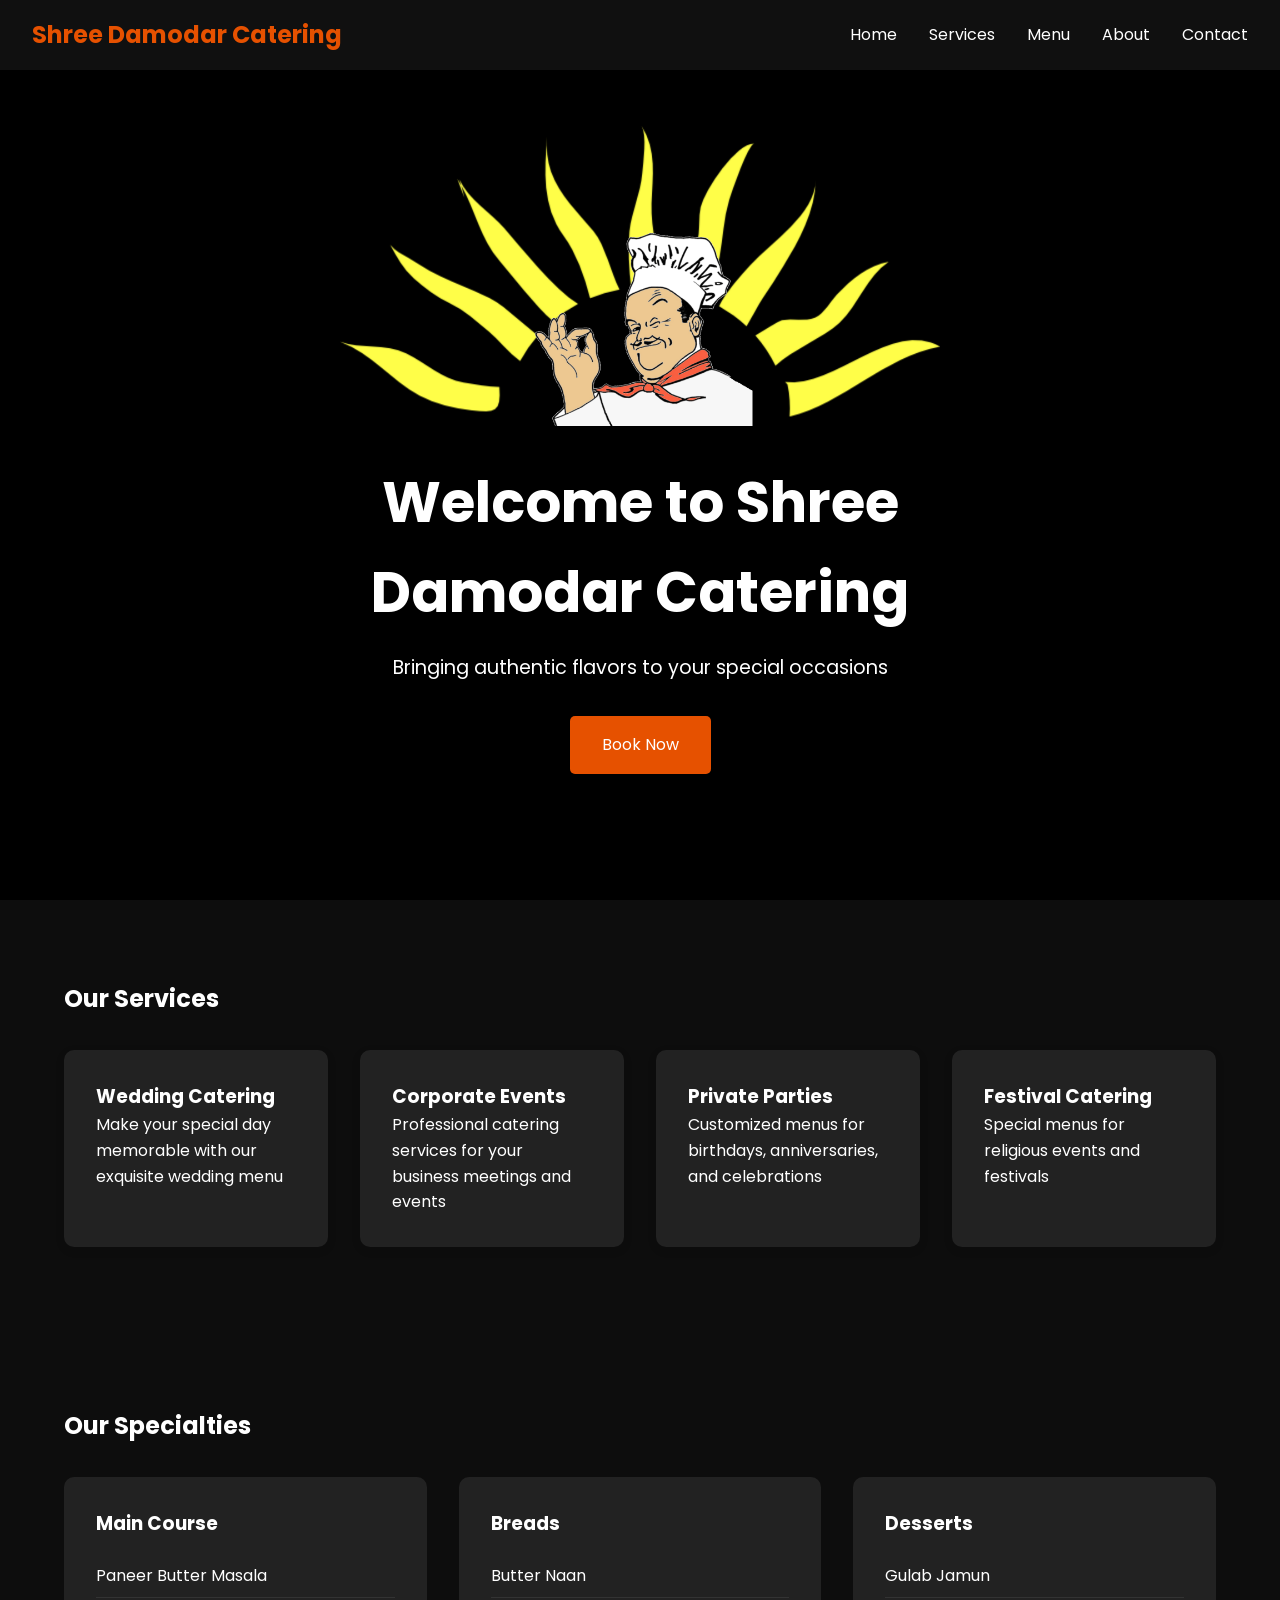
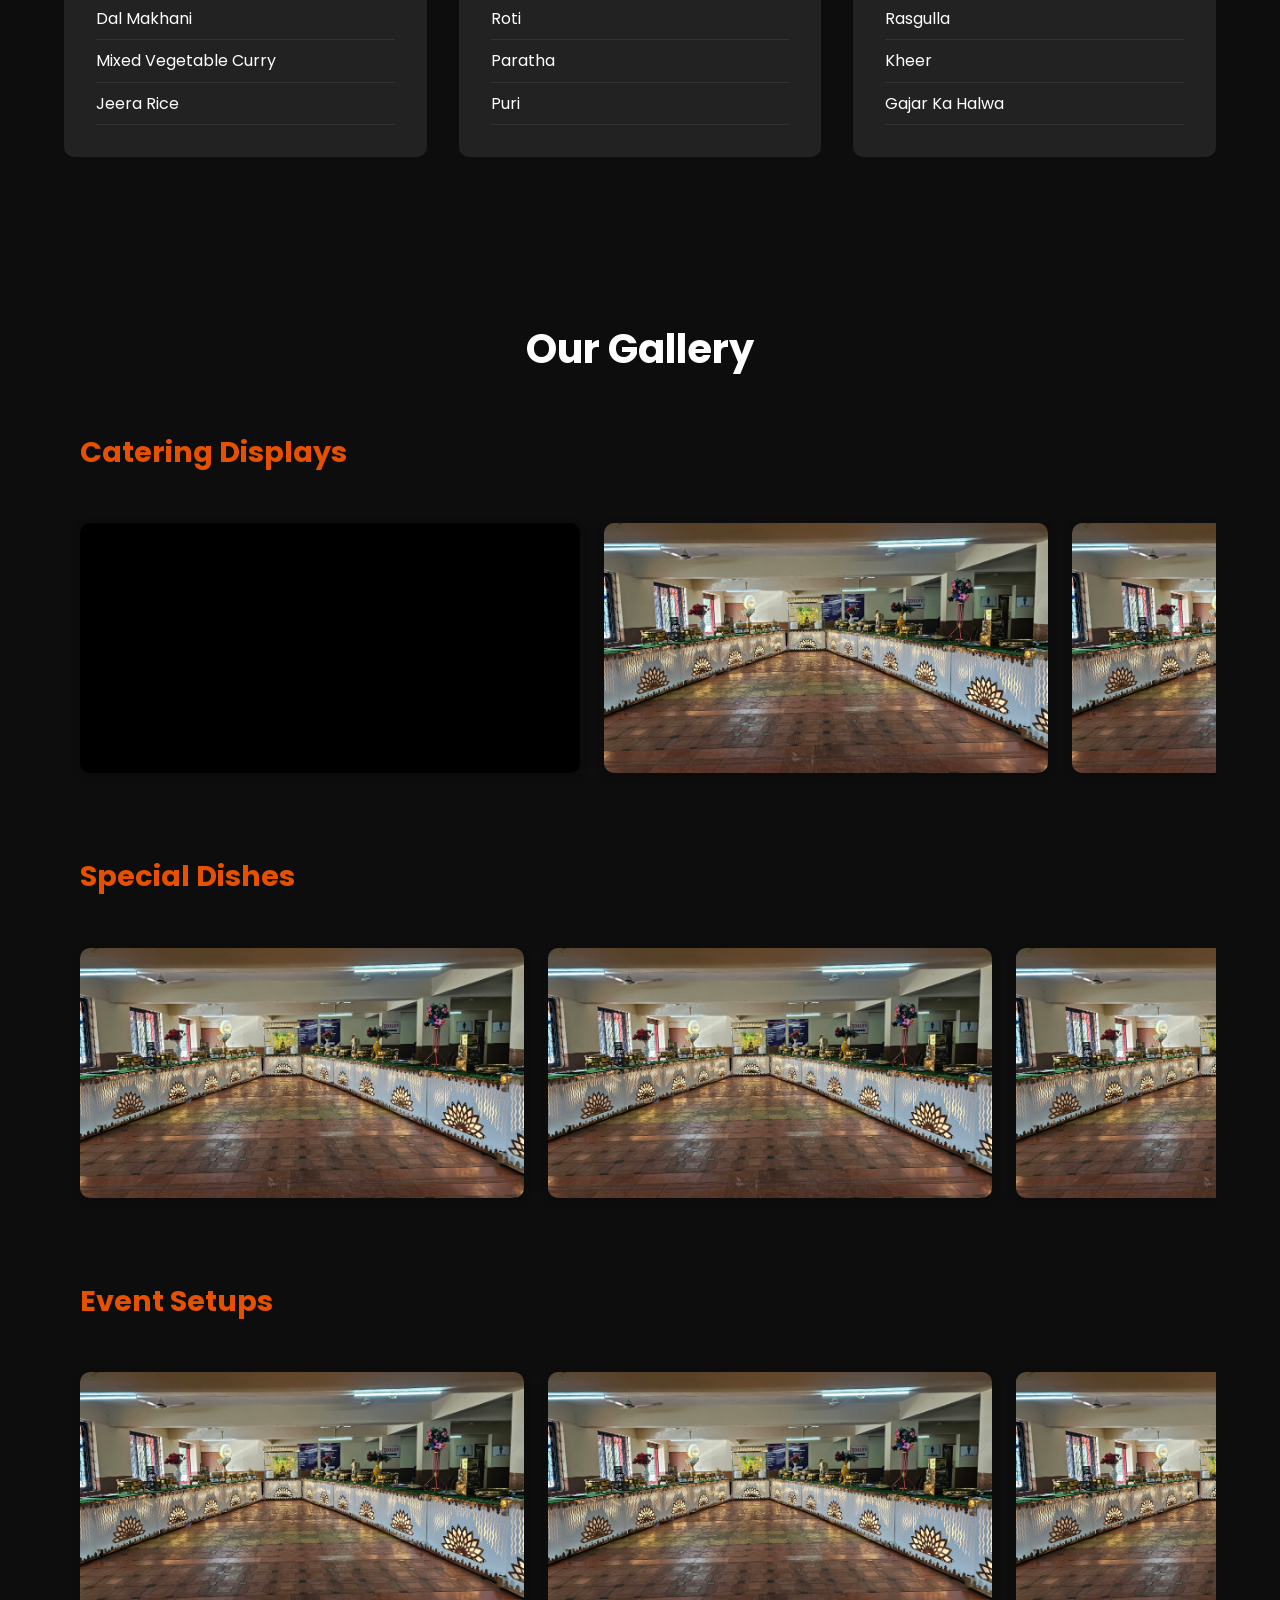
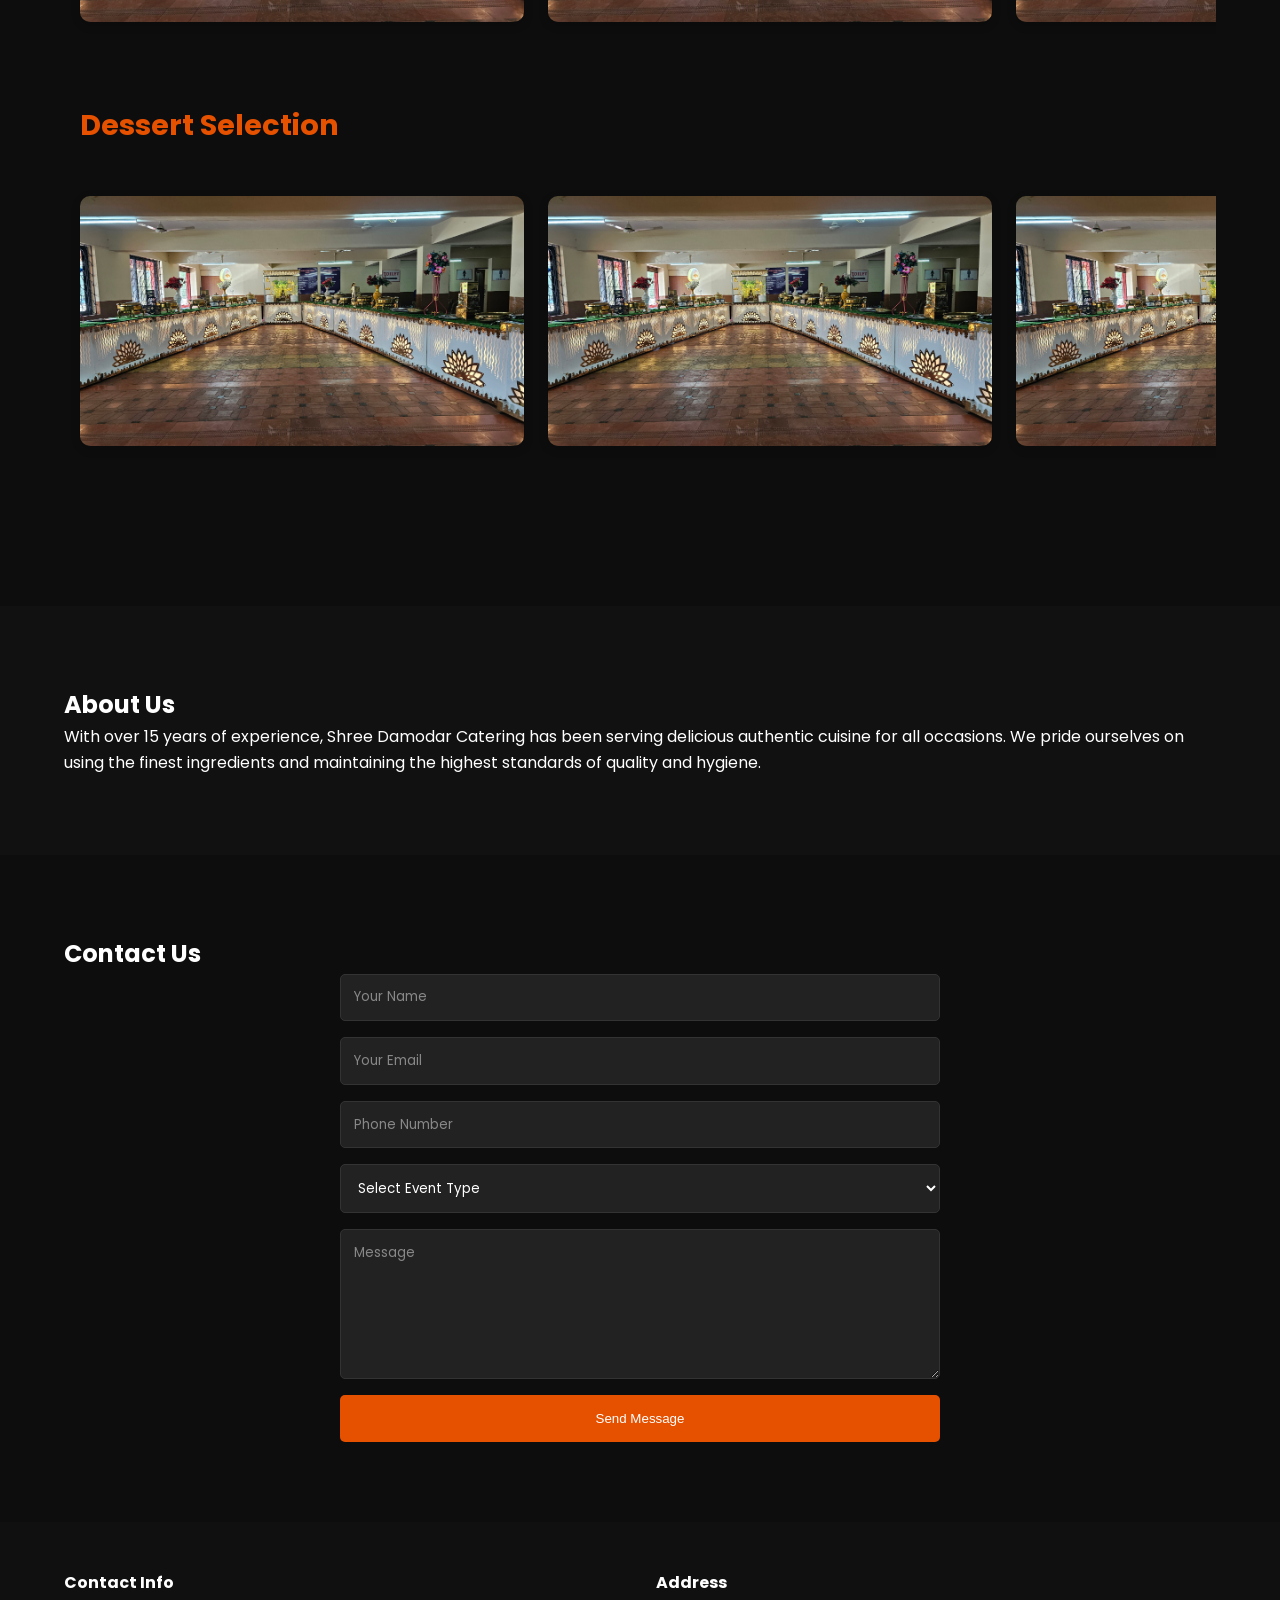
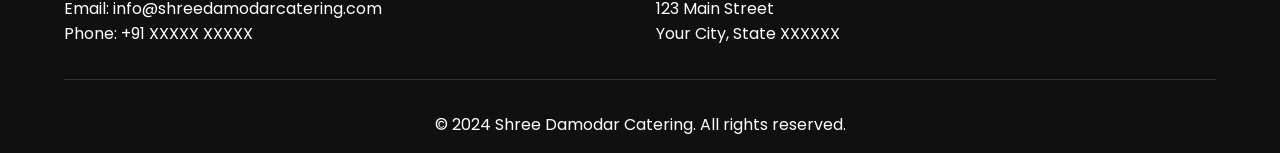
==== index.html @ f30343a6 "first commit" ====
<!DOCTYPE html>
<html lang="en">
<head>
    <meta charset="UTF-8">
    <meta name="viewport" content="width=device-width, initial-scale=1.0">
    <title>Shree Damodar Catering</title>
    <link rel="stylesheet" href="styles.css">
    <link href="https://fonts.googleapis.com/css2?family=Poppins:wght@300;400;500;600;700&display=swap" rel="stylesheet">
</head>
<body>
    <nav>
        <div class="nav-brand">Shree Damodar Catering</div>
        <button class="nav-toggle">☰</button>
        <ul class="nav-menu">
            <li><a href="#home">Home</a></li>
            <li><a href="#services">Services</a></li>
            <li><a href="#menu">Menu</a></li>
            <li><a href="#about">About</a></li>
            <li><a href="#contact">Contact</a></li>
        </ul>
    </nav>

    <main>
        <section id="home" class="hero">
            <div class="hero-content">
                <img src="images/background.png" alt="Shree Damodar Catering Logo" class="big-logo">
                <h1>Welcome to Shree Damodar Catering</h1>
                <p>Bringing authentic flavors to your special occasions</p>
                <a href="#contact" class="btn-primary">Book Now</a>
            </div>
        </section>

        <section id="services" class="services">
            <h2>Our Services</h2>
            <div class="service-grid">
                <div class="service-card">
                    <h3>Wedding Catering</h3>
                    <p>Make your special day memorable with our exquisite wedding menu</p>
                </div>
                <div class="service-card">
                    <h3>Corporate Events</h3>
                    <p>Professional catering services for your business meetings and events</p>
                </div>
                <div class="service-card">
                    <h3>Private Parties</h3>
                    <p>Customized menus for birthdays, anniversaries, and celebrations</p>
                </div>
                <div class="service-card">
                    <h3>Festival Catering</h3>
                    <p>Special menus for religious events and festivals</p>
                </div>
            </div>
        </section>

        <section id="menu" class="menu">
            <h2>Our Specialties</h2>
            <div class="menu-grid">
                <div class="menu-category">
                    <h3>Main Course</h3>
                    <ul>
                        <li>Paneer Butter Masala</li>
                        <li>Dal Makhani</li>
                        <li>Mixed Vegetable Curry</li>
                        <li>Jeera Rice</li>
                    </ul>
                </div>
                <div class="menu-category">
                    <h3>Breads</h3>
                    <ul>
                        <li>Butter Naan</li>
                        <li>Roti</li>
                        <li>Paratha</li>
                        <li>Puri</li>
                    </ul>
                </div>
                <div class="menu-category">
                    <h3>Desserts</h3>
                    <ul>
                        <li>Gulab Jamun</li>
                        <li>Rasgulla</li>
                        <li>Kheer</li>
                        <li>Gajar Ka Halwa</li>
                    </ul>
                </div>
            </div>
        </section>

        <section id="gallery" class="gallery">
            <h2>Our Gallery</h2>
            
            <!-- Catering Displays Section -->
            <div class="gallery-section">
                <h3>Catering Displays</h3>
                <div class="gallery-grid">
                    <div class="gallery-item video-item">
                        <video autoplay muted loop playsinline>
                            <source src="videos/buffet-display1.webm" type="video/webm">
                            <img src="images/gallery/buffet-thumbnail1.jpg" alt="Buffet Display">
                            Your browser does not support the video tag.
                        </video>
                    </div>
                    <div class="gallery-item">
                        <img src="images/gallery/display2.jpg" alt="Food Display" loading="lazy">
                    </div>
                    <div class="gallery-item">
                        <img src="images/gallery/display3.jpg" alt="Counter Display" loading="lazy">
                    </div>
                    <div class="gallery-item">
                        <img src="images/gallery/display4.jpg" alt="Table Setup" loading="lazy">
                    </div>
                    <div class="gallery-item">
                        <img src="images/gallery/display4.jpg" alt="Table Setup" loading="lazy">
                    </div>
                    <div class="gallery-item">
                        <img src="images/gallery/display4.jpg" alt="Table Setup" loading="lazy">
                    </div>
                </div>
            </div>

            <!-- Special Dishes Section -->
            <div class="gallery-section">
                <h3>Special Dishes</h3>
                <div class="gallery-grid">
                    <div class="gallery-item">
                        <img src="images/gallery/display4.jpg" alt="Signature Dish" loading="lazy">
                    </div>
                    <div class="gallery-item">
                        <img src="images/gallery/display4.jpg" alt="Special Menu Item" loading="lazy">
                    </div>
                    <div class="gallery-item">
                        <img src="images/gallery/display4.jpg" alt="Chef's Special" loading="lazy">
                    </div>
                    <div class="gallery-item">
                        <img src="images/gallery/display4.jpg" alt="Seasonal Special" loading="lazy">
                    </div>
                </div>
            </div>

            <!-- Event Setups Section -->
            <div class="gallery-section">
                <h3>Event Setups</h3>
                <div class="gallery-grid">
                    <div class="gallery-item">
                        <img src="images/gallery/display4.jpg" alt="Wedding Setup" loading="lazy">
                    </div>
                    <div class="gallery-item">
                        <img src="images/gallery/display4.jpg" alt="Corporate Event Setup" loading="lazy">
                    </div>
                    <div class="gallery-item">
                        <img src="images/gallery/display4.jpg" alt="Birthday Party Setup" loading="lazy">
                    </div>
                    <div class="gallery-item">
                        <img src="images/gallery/display4.jpg" alt="Festival Event Setup" loading="lazy">
                    </div>
                </div>
            </div>

            <!-- Dessert Selection Section -->
            <div class="gallery-section">
                <h3>Dessert Selection</h3>
                <div class="gallery-grid">
                    <div class="gallery-item">
                        <img src="images/gallery/display4.jpg" alt="Sweet Delicacies" loading="lazy">
                    </div>
                    <div class="gallery-item">
                        <img src="images/gallery/display4.jpg" alt="Traditional Sweets" loading="lazy">
                    </div>
                    <div class="gallery-item">
                        <img src="images/gallery/display4.jpg" alt="Special Desserts" loading="lazy">
                    </div>
                    <div class="gallery-item">
                        <img src="images/gallery/display4.jpg" alt="Festival Sweets" loading="lazy">
                    </div>
                    <div class="gallery-item">
                        <img src="images/gallery/display4.jpg" alt="Festival Sweets" loading="lazy">
                    </div>
                    <div class="gallery-item">
                        <img src="images/gallery/display4.jpg" alt="Festival Sweets" loading="lazy">
                    </div>
                    <div class="gallery-item">
                        <img src="images/gallery/display4.jpg" alt="Festival Sweets" loading="lazy">
                    </div>
                    <div class="gallery-item">
                        <img src="images/gallery/display4.jpg" alt="Festival Sweets" loading="lazy">
                    </div>
                </div>
            </div>
        </section>

        <section id="about" class="about">
            <h2>About Us</h2>
            <p>With over 15 years of experience, Shree Damodar Catering has been serving delicious authentic cuisine for all occasions. We pride ourselves on using the finest ingredients and maintaining the highest standards of quality and hygiene.</p>
        </section>

        <section id="contact" class="contact">
            <h2>Contact Us</h2>
            <div class="contact-container">
                <form class="contact-form">
                    <input type="text" placeholder="Your Name" required>
                    <input type="email" placeholder="Your Email" required>
                    <input type="tel" placeholder="Phone Number" required>
                    <select required>
                        <option value="">Select Event Type</option>
                        <option value="wedding">Wedding</option>
                        <option value="corporate">Corporate Event</option>
                        <option value="birthday">Birthday Party</option>
                        <option value="other">Other</option>
                    </select>
                    <textarea placeholder="Message" required></textarea>
                    <button type="submit" class="submit-button">Send Message</button>
                </form>
            </div>
        </section>
    </main>

    <footer>
        <div class="footer-content">
            <div class="footer-section">
                <h4>Contact Info</h4>
                <p>Email: info@shreedamodarcatering.com</p>
                <p>Phone: +91 XXXXX XXXXX</p>
            </div>
            <div class="footer-section">
                <h4>Address</h4>
                <p>123 Main Street</p>
                <p>Your City, State XXXXXX</p>
            </div>
        </div>
        <div class="footer-bottom">
            <p>&copy; 2024 Shree Damodar Catering. All rights reserved.</p>
        </div>
    </footer>

    <script src="script.js"></script>
</body>
</html>
---- styles.css ----
/* Reset and Base Styles */
* {
    margin: 0;
    padding: 0;
    box-sizing: border-box;
}

:root {
    --primary-color: #e65100;
    --dark-bg: #111111;
    --text-light: #ffffff;
    --text-dark: #333333;
}

body {
    font-family: 'Poppins', sans-serif;
    line-height: 1.6;
    color: var(--text-light);
    background-color: #000;
    position: relative;
}

/* Add background image overlay */
body::before {
    content: '';
    position: fixed;
    top: 0;
    left: 0;
    width: 100%;
    height: 100%;
    background-image: url('images/catering-bg.jpg'); /* Replace with your image path */
    background-size: cover;
    background-position: center;
    background-repeat: no-repeat;
    opacity: 0.3; /* Adjust this value to make background lighter or darker */
    z-index: -1;
}

/* Update section backgrounds to be semi-transparent */
.services, 
.menu, 
.about, 
.contact {
    background-color: rgba(17, 17, 17, 0.8);
    backdrop-filter: blur(5px);
}

.service-card,
.menu-category {
    background: rgba(34, 34, 34, 0.9);
}

/* Navigation */
nav {
    position: fixed;
    top: 0;
    left: 0;
    width: 100%;
    background-color: rgba(17, 17, 17, 0.95);
    backdrop-filter: blur(10px);
    z-index: 9999;
    padding: 1rem 2rem;
    display: flex;
    justify-content: space-between;
    align-items: center;
}

.nav-brand {
    font-size: 1.5rem;
    font-weight: 700;
    color: var(--primary-color);
}

.nav-menu {
    display: flex;
    list-style: none;
    gap: 2rem;
}

.nav-toggle {
    display: none; /* Hide by default */
    background: none;
    border: none;
    color: var(--text-light);
    font-size: 1.5rem;
    cursor: pointer;
}

/* Hero Section */
.hero {
    height: 100vh;
    display: flex;
    align-items: center;
    justify-content: center;
    text-align: center;
    padding: 0 1rem;
    background: rgba(0, 0, 0, 0.5);
}

.hero-content {
    max-width: 800px;
    margin: 0 auto;
    display: flex;
    flex-direction: column;
    align-items: center;
}

.hero h1 {
    font-size: 3.5rem;
    margin-bottom: 1rem;
}

.hero p {
    font-size: 1.2rem;
    margin-bottom: 2rem;
}

.btn-primary {
    display: inline-block;
    padding: 1rem 2rem;
    background-color: var(--primary-color);
    color: var(--text-light);
    text-decoration: none;
    border-radius: 5px;
    transition: background-color 0.3s ease;
}

.btn-primary:hover {
    background-color: #ff6f00;
}

/* Mobile Styles */
@media (max-width: 768px) {
    nav {
        padding: 1rem;
        position: fixed;
        top: 0;
        left: 0;
        width: 100%;
    }

    .nav-brand {
        font-size: 1.4rem;
    }

    .nav-toggle {
        display: block; /* Only show on mobile */
        position: absolute;
        right: 1rem;
        top: 50%;
        transform: translateY(-50%);
    }

    .nav-menu {
        display: none; /* Hide menu by default on mobile */
        position: fixed;
        top: 60px;
        left: 0;
        width: 100%;
        background-color: rgba(17, 17, 17, 0.95);
        z-index: 9998;
    }

    .nav-menu.active {
        display: flex; /* Show menu when active class is added */
    }

    .nav-menu li {
        width: 100%;
    }

    .nav-menu li a {
        display: block;
        padding: 1rem;
        text-align: center;
        color: var(--text-light);
        text-decoration: none;
    }

    .hero h1 {
        font-size: 2rem;
    }

    .hero p {
        font-size: 1rem;
    }

    .big-logo {
        width: 75%;
        max-width: 500px; /* Smaller max-width for mobile */
        margin-bottom: 1.5rem;
    }
}

/* Smaller mobile devices */
@media (max-width: 480px) {
    .nav-brand {
        font-size: 1.2rem;
    }
}

/* Services Section */
.services {
    padding: 5rem 5%;
}

.service-grid {
    display: grid;
    grid-template-columns: repeat(auto-fit, minmax(250px, 1fr));
    gap: 2rem;
    margin-top: 2rem;
}

.service-card {
    background: #222;
    padding: 2rem;
    border-radius: 10px;
    box-shadow: 0 3px 10px rgba(0,0,0,0.1);
    transition: transform 0.3s ease;
    color: #fff;
}

.service-card:hover {
    transform: translateY(-5px);
}

/* Menu Section */
.menu {
    padding: 5rem 5%;
}

.menu-grid {
    display: grid;
    grid-template-columns: repeat(auto-fit, minmax(300px, 1fr));
    gap: 2rem;
    margin-top: 2rem;
}

.menu-category {
    background: #222;
    padding: 2rem;
    border-radius: 10px;
    color: #fff;
}

.menu-category ul {
    list-style: none;
    margin-top: 1rem;
}

.menu-category li {
    padding: 0.5rem 0;
    border-bottom: 1px solid #333;
}

/* Contact Section */
.contact {
    padding: 5rem 5%;
}

.contact-form {
    max-width: 600px;
    margin: 0 auto;
    display: flex;
    flex-direction: column;
    gap: 1rem;
}

.contact-form input,
.contact-form select,
.contact-form textarea {
    padding: 0.8rem;
    border: 1px solid #333;
    border-radius: 5px;
    font-family: inherit;
    background-color: #222;
    color: #fff;
}

.contact-form textarea {
    height: 150px;
}

.contact-form input::placeholder,
.contact-form textarea::placeholder {
    color: #888;
}

.submit-button {
    background-color: #e65100;
    color: white;
    padding: 1rem;
    border: none;
    border-radius: 5px;
    cursor: pointer;
    transition: background-color 0.3s ease;
}

.submit-button:hover {
    background-color: #ff6f00;
}

/* Footer */
footer {
    background-color: rgba(17, 17, 17, 0.95);
    color: white;
    padding: 3rem 5% 1rem;
}

.footer-content {
    display: grid;
    grid-template-columns: repeat(auto-fit, minmax(250px, 1fr));
    gap: 2rem;
    margin-bottom: 2rem;
}

.footer-bottom {
    text-align: center;
    padding-top: 2rem;
    border-top: 1px solid #333;
}

/* About Section Update */
.about {
    background-color: #111;
    padding: 5rem 5%;
}

/* Update menu toggle positioning */
.menu-toggle {
    display: none; /* Hide on desktop by default */
    position: absolute;
    left: 1rem;
    top: 1rem;
    cursor: pointer;
    font-size: 1.5rem;
}

/* Show menu toggle only on mobile */
@media (max-width: 768px) {
    .menu-toggle {
        display: block; /* Show only on mobile */
        top: 1.5rem;
        left: 1rem;
    }

    nav {
        flex-direction: column;
        padding: 1rem;
    }

    .logo-container {
        align-self: flex-start;
        margin-left: 1rem;
    }

    .nav-links {
        display: none;
        width: 100%;
        flex-direction: column;
        text-align: center;
        margin-top: 1rem;
    }

    .nav-links.active {
        display: flex;
    }

    .nav-links li {
        margin: 0.5rem 0;
    }

    /* Hero Section Mobile Adjustments */
    .hero {
        height: 80vh;
        padding-top: 60px;
    }

    .hero h1 {
        font-size: 2rem;
        padding: 0 1rem;
    }

    .hero p {
        font-size: 1rem;
        padding: 0 1rem;
    }

    /* Services Section Mobile Adjustments */
    .service-grid {
        grid-template-columns: 1fr;
        padding: 0 1rem;
    }

    /* Menu Section Mobile Adjustments */
    .menu-grid {
        grid-template-columns: 1fr;
        padding: 0 1rem;
    }

    .menu-category {
        margin-bottom: 1rem;
    }

    /* Contact Form Mobile Adjustments */
    .contact-form {
        padding: 0 1rem;
    }

    .contact-form input,
    .contact-form select,
    .contact-form textarea {
        width: 100%;
    }

    /* Footer Mobile Adjustments */
    .footer-content {
        grid-template-columns: 1fr;
        text-align: center;
    }

    .footer-section {
        margin-bottom: 1.5rem;
    }

    .logo-text {
        font-size: 1.4rem;
    }
}

.nav-menu li a {
    color: var(--text-light);
    text-decoration: none;
    transition: color 0.3s ease;
}

.nav-menu li a:hover {
    color: var(--primary-color);
}

/* Update the logo styles */
.big-logo {
    width: 75%;
    max-width: 800px; /* Increased from 500px to 800px for larger screens */
    height: auto;
    margin-bottom: 2rem;
}

/* Update Gallery Styles */
.gallery {
    padding: 5rem 5%;
    background-color: rgba(17, 17, 17, 0.8);
    backdrop-filter: blur(5px);
}

.gallery h2 {
    text-align: center;
    margin-bottom: 3rem;
    font-size: 2.5rem;
}

.gallery-section {
    margin-bottom: 4rem;
}

.gallery-section h3 {
    color: var(--primary-color);
    font-size: 1.8rem;
    margin-bottom: 2rem;
    padding-left: 1rem;
}

.gallery-grid {
    display: flex;
    overflow-x: auto;
    gap: 1.5rem;
    padding: 1rem;
    -webkit-overflow-scrolling: touch;
    scrollbar-width: thin;
    scroll-behavior: smooth;
}

.gallery-grid::-webkit-scrollbar {
    height: 8px;
}

.gallery-grid::-webkit-scrollbar-track {
    background: rgba(255, 255, 255, 0.1);
    border-radius: 4px;
}

.gallery-grid::-webkit-scrollbar-thumb {
    background: var(--primary-color);
    border-radius: 4px;
}

.gallery-item {
    position: relative;
    overflow: hidden;
    border-radius: 10px;
    box-shadow: 0 3px 10px rgba(0,0,0,0.2);
    transition: transform 0.3s ease;
    height: 250px;
    flex: 0 0 auto;
    width: auto;
}

.gallery-item img,
.gallery-item video {
    height: 100%;
    width: auto;
    object-fit: contain;
    display: block;
}

.gallery-item:hover {
    transform: scale(1.02);
}

.video-item {
    flex: 0 0 auto;
    background-color: #000;
    height: 250px;
    display: flex;
    align-items: center;
    justify-content: center;
}

.video-item video {
    height: 100%;
    width: auto;
    object-fit: contain;
    border-radius: 10px;
}

/* Mobile adjustments */
@media (max-width: 768px) {
    .gallery {
        padding: 3rem 1rem;
    }

    .gallery h2 {
        font-size: 2rem;
        margin-bottom: 2rem;
    }

    .gallery-section {
        margin-bottom: 2.5rem;
    }

    .gallery-section h3 {
        font-size: 1.5rem;
        margin-bottom: 1.5rem;
    }

    .gallery-grid {
        gap: 1rem;
        padding: 0.5rem;
    }

    .gallery-item,
    .video-item {
        height: 200px;
    }
}
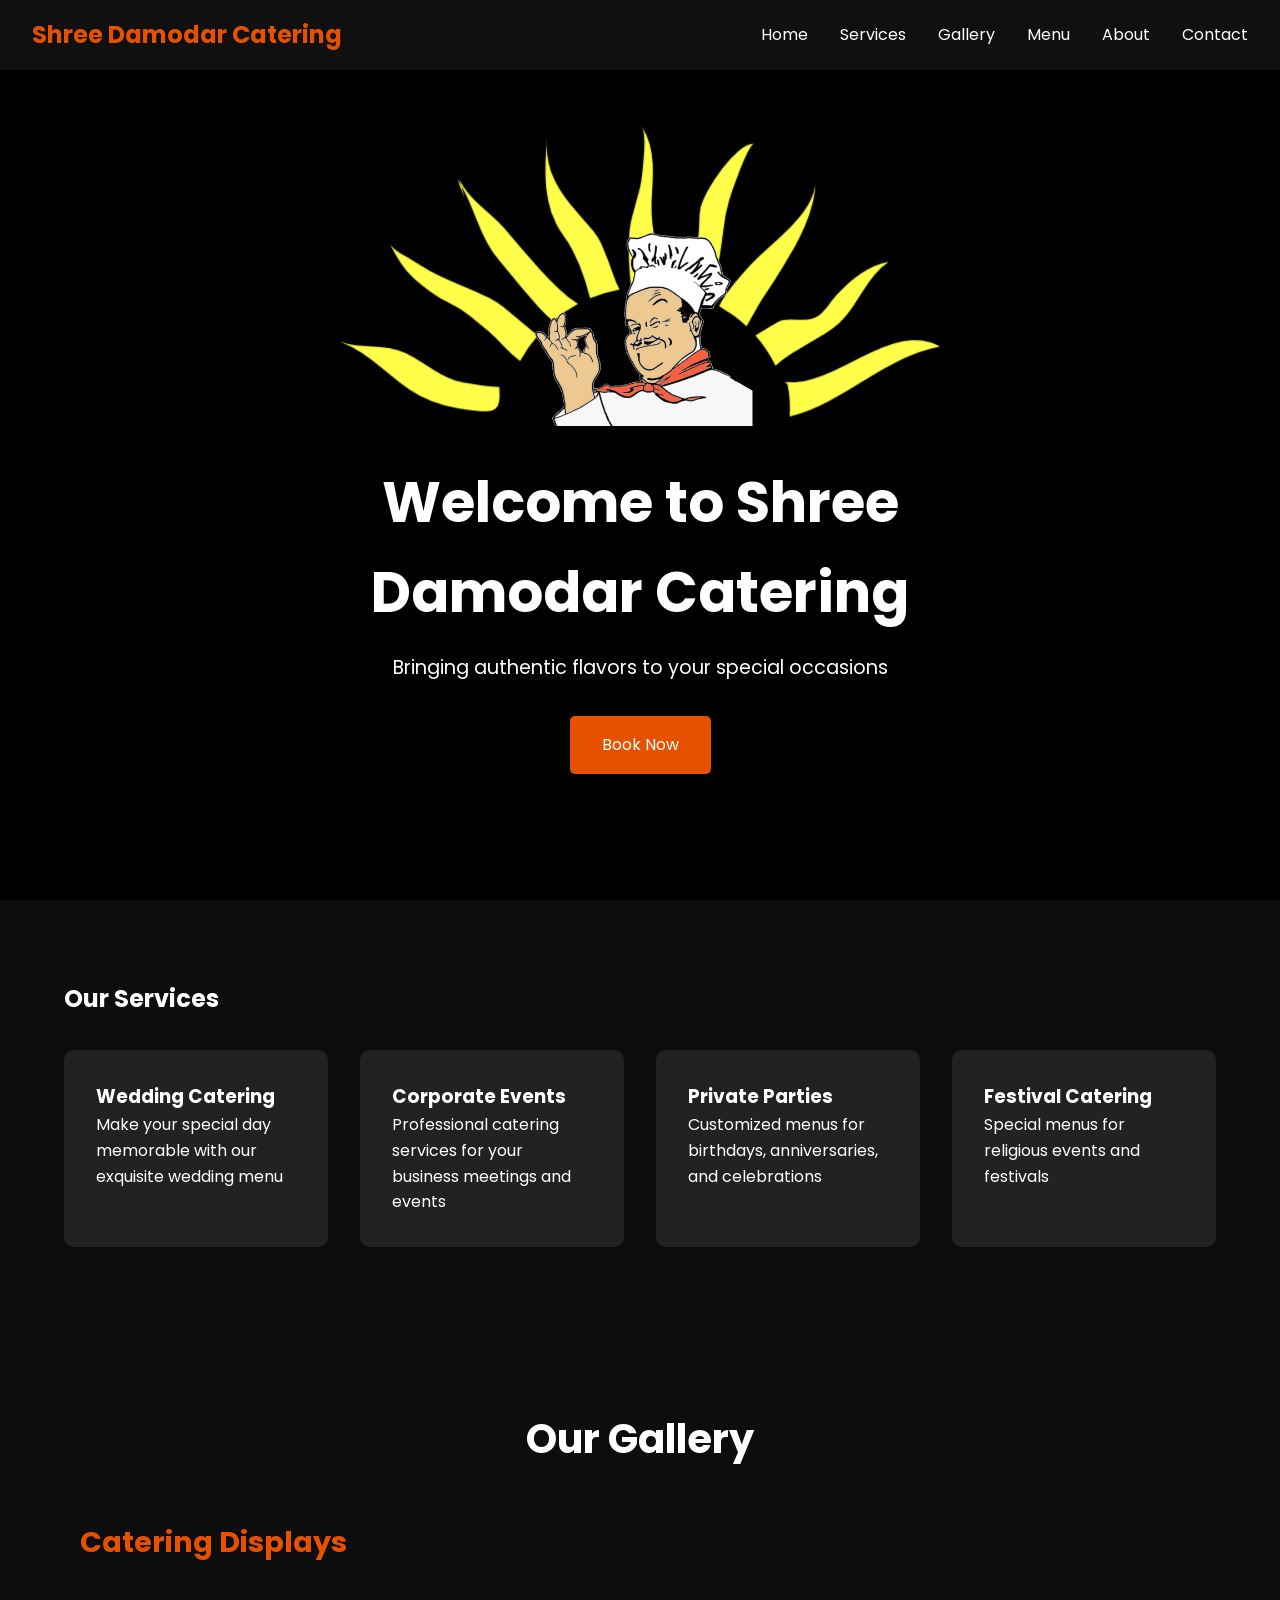
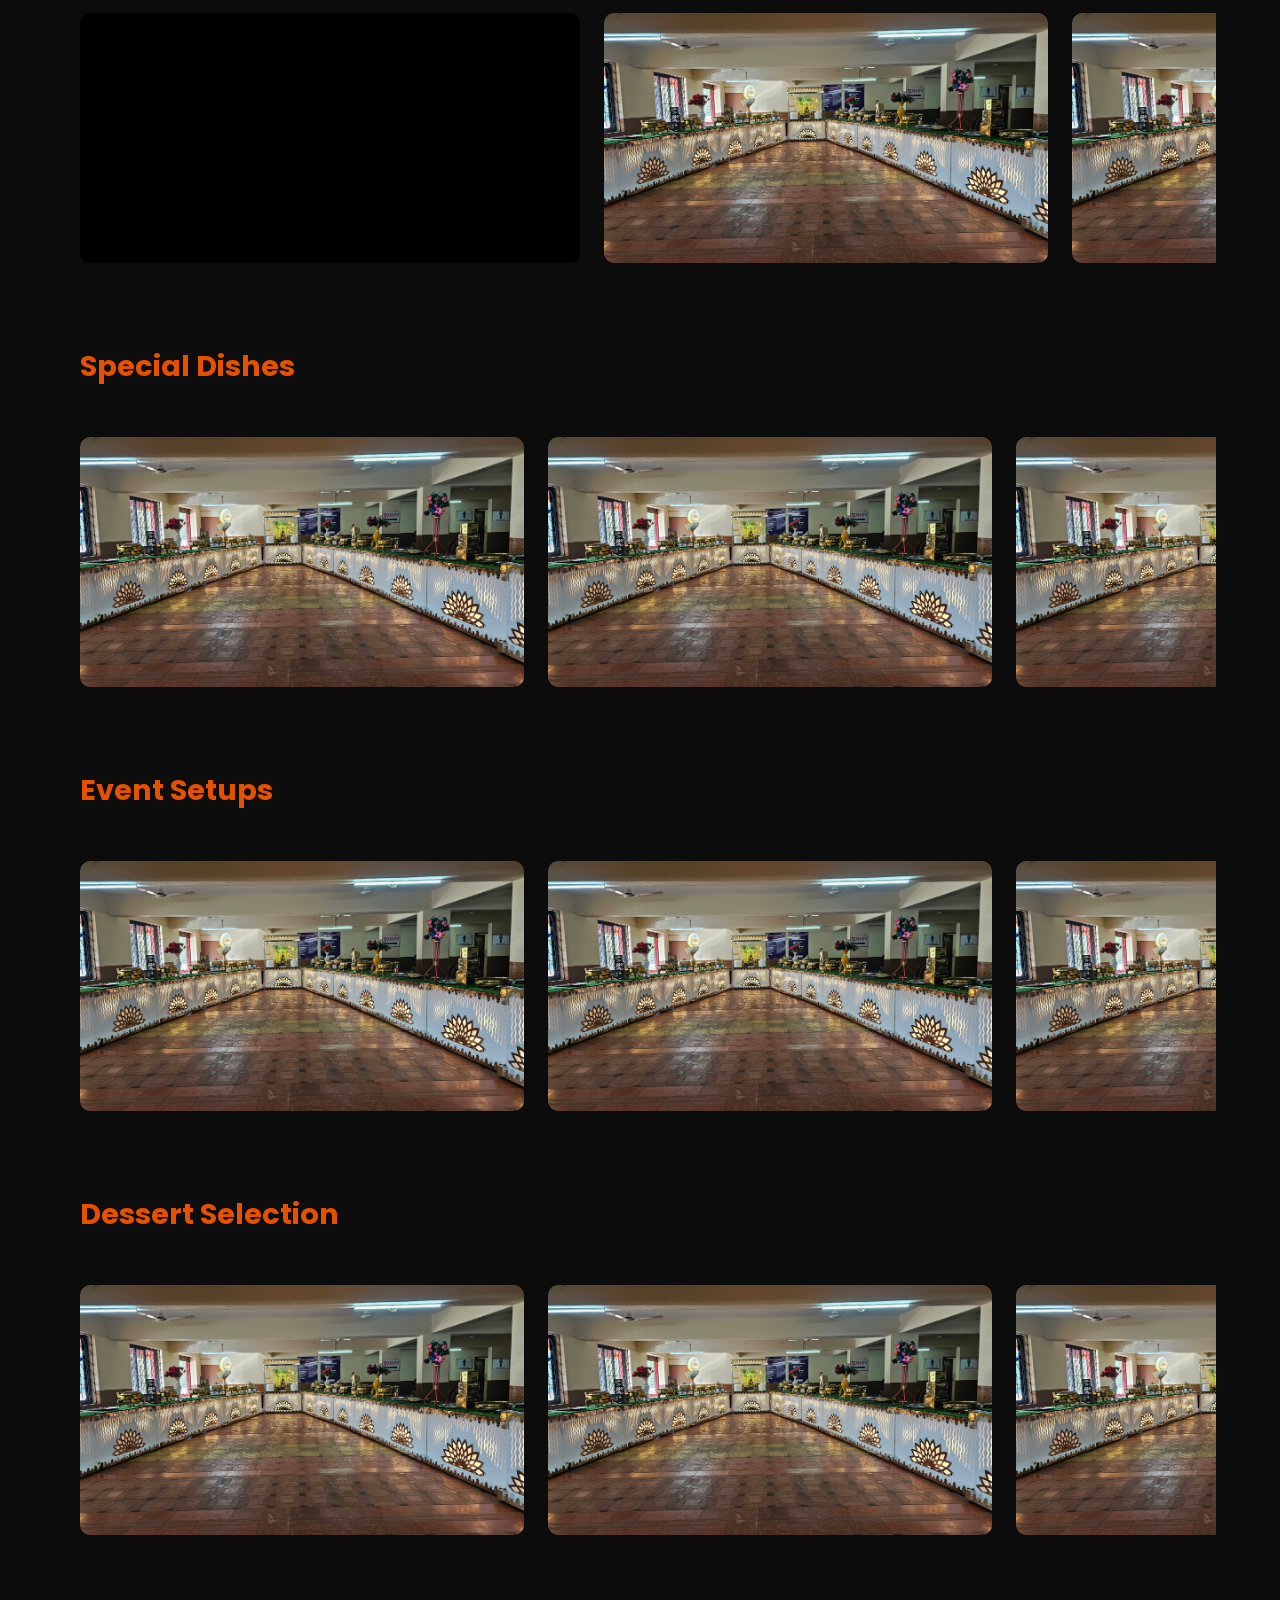
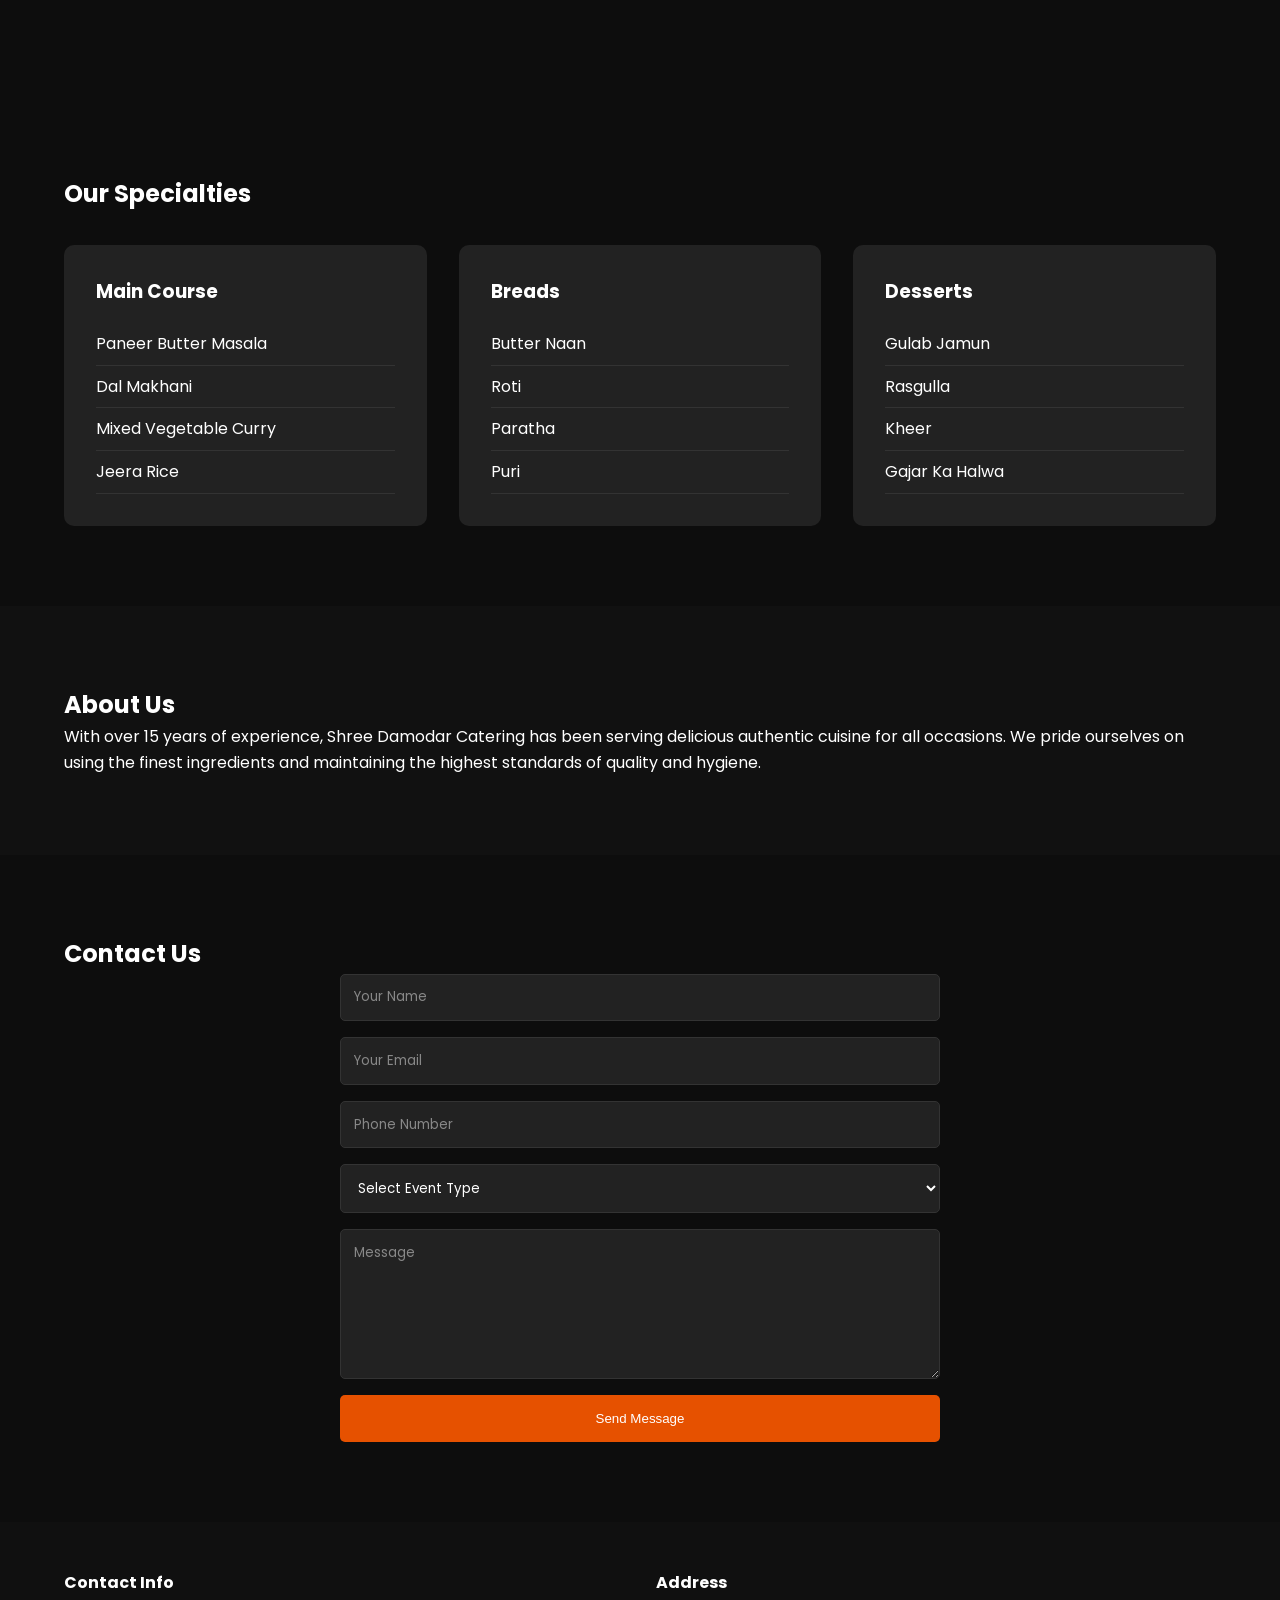
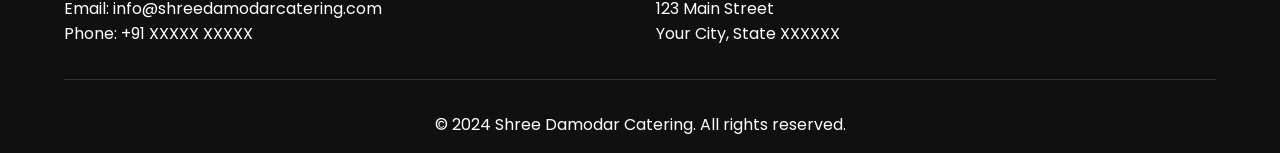
==== commit f6bdce13: "Add gallery link and restructure menu section in index.html" ====
--- a/index.html
+++ b/index.html
@@ -14,6 +14,7 @@
         <ul class="nav-menu">
             <li><a href="#home">Home</a></li>
             <li><a href="#services">Services</a></li>
+            <li><a href="#gallery">Gallery</a></li>
             <li><a href="#menu">Menu</a></li>
             <li><a href="#about">About</a></li>
             <li><a href="#contact">Contact</a></li>
@@ -48,6 +49,108 @@
                 <div class="service-card">
                     <h3>Festival Catering</h3>
                     <p>Special menus for religious events and festivals</p>
+                </div>
+            </div>
+        </section>
+
+        <section id="gallery" class="gallery">
+            <h2>Our Gallery</h2>
+            
+            <!-- Catering Displays Section -->
+            <div class="gallery-section">
+                <h3>Catering Displays</h3>
+                <div class="gallery-grid">
+                    <div class="gallery-item video-item">
+                        <video autoplay muted loop playsinline>
+                            <source src="videos/buffet-display1.webm" type="video/webm">
+                            <img src="images/gallery/buffet-thumbnail1.jpg" alt="Buffet Display">
+                            Your browser does not support the video tag.
+                        </video>
+                    </div>
+                    <div class="gallery-item">
+                        <img src="images/gallery/display2.jpg" alt="Food Display" loading="lazy">
+                    </div>
+                    <div class="gallery-item">
+                        <img src="images/gallery/display3.jpg" alt="Counter Display" loading="lazy">
+                    </div>
+                    <div class="gallery-item">
+                        <img src="images/gallery/display4.jpg" alt="Table Setup" loading="lazy">
+                    </div>
+                    <div class="gallery-item">
+                        <img src="images/gallery/display4.jpg" alt="Table Setup" loading="lazy">
+                    </div>
+                    <div class="gallery-item">
+                        <img src="images/gallery/display4.jpg" alt="Table Setup" loading="lazy">
+                    </div>
+                </div>
+            </div>
+
+            <!-- Special Dishes Section -->
+            <div class="gallery-section">
+                <h3>Special Dishes</h3>
+                <div class="gallery-grid">
+                    <div class="gallery-item">
+                        <img src="images/gallery/display4.jpg" alt="Signature Dish" loading="lazy">
+                    </div>
+                    <div class="gallery-item">
+                        <img src="images/gallery/display4.jpg" alt="Special Menu Item" loading="lazy">
+                    </div>
+                    <div class="gallery-item">
+                        <img src="images/gallery/display4.jpg" alt="Chef's Special" loading="lazy">
+                    </div>
+                    <div class="gallery-item">
+                        <img src="images/gallery/display4.jpg" alt="Seasonal Special" loading="lazy">
+                    </div>
+                </div>
+            </div>
+
+            <!-- Event Setups Section -->
+            <div class="gallery-section">
+                <h3>Event Setups</h3>
+                <div class="gallery-grid">
+                    <div class="gallery-item">
+                        <img src="images/gallery/display4.jpg" alt="Wedding Setup" loading="lazy">
+                    </div>
+                    <div class="gallery-item">
+                        <img src="images/gallery/display4.jpg" alt="Corporate Event Setup" loading="lazy">
+                    </div>
+                    <div class="gallery-item">
+                        <img src="images/gallery/display4.jpg" alt="Birthday Party Setup" loading="lazy">
+                    </div>
+                    <div class="gallery-item">
+                        <img src="images/gallery/display4.jpg" alt="Festival Event Setup" loading="lazy">
+                    </div>
+                </div>
+            </div>
+
+            <!-- Dessert Selection Section -->
+            <div class="gallery-section">
+                <h3>Dessert Selection</h3>
+                <div class="gallery-grid">
+                    <div class="gallery-item">
+                        <img src="images/gallery/display4.jpg" alt="Sweet Delicacies" loading="lazy">
+                    </div>
+                    <div class="gallery-item">
+                        <img src="images/gallery/display4.jpg" alt="Traditional Sweets" loading="lazy">
+                    </div>
+                    <div class="gallery-item">
+                        <img src="images/gallery/display4.jpg" alt="Special Desserts" loading="lazy">
+                    </div>
+                    <div class="gallery-item">
+                        <img src="images/gallery/display4.jpg" alt="Festival Sweets" loading="lazy">
+                    </div>
+                    <div class="gallery-item">
+                        <img src="images/gallery/display4.jpg" alt="Festival Sweets" loading="lazy">
+                    </div>
+                    <div class="gallery-item">
+                        <img src="images/gallery/display4.jpg" alt="Festival Sweets" loading="lazy">
+                    </div>
+                    <div class="gallery-item">
+                        <img src="images/gallery/display4.jpg" alt="Festival Sweets" loading="lazy">
+                    </div>
+                    <div class="gallery-item">
+                        <img src="images/gallery/display4.jpg" alt="Festival Sweets" loading="lazy">
+                    </div>
                 </div>
             </div>
         </section>
@@ -81,108 +184,6 @@
                         <li>Kheer</li>
                         <li>Gajar Ka Halwa</li>
                     </ul>
-                </div>
-            </div>
-        </section>
-
-        <section id="gallery" class="gallery">
-            <h2>Our Gallery</h2>
-            
-            <!-- Catering Displays Section -->
-            <div class="gallery-section">
-                <h3>Catering Displays</h3>
-                <div class="gallery-grid">
-                    <div class="gallery-item video-item">
-                        <video autoplay muted loop playsinline>
-                            <source src="videos/buffet-display1.webm" type="video/webm">
-                            <img src="images/gallery/buffet-thumbnail1.jpg" alt="Buffet Display">
-                            Your browser does not support the video tag.
-                        </video>
-                    </div>
-                    <div class="gallery-item">
-                        <img src="images/gallery/display2.jpg" alt="Food Display" loading="lazy">
-                    </div>
-                    <div class="gallery-item">
-                        <img src="images/gallery/display3.jpg" alt="Counter Display" loading="lazy">
-                    </div>
-                    <div class="gallery-item">
-                        <img src="images/gallery/display4.jpg" alt="Table Setup" loading="lazy">
-                    </div>
-                    <div class="gallery-item">
-                        <img src="images/gallery/display4.jpg" alt="Table Setup" loading="lazy">
-                    </div>
-                    <div class="gallery-item">
-                        <img src="images/gallery/display4.jpg" alt="Table Setup" loading="lazy">
-                    </div>
-                </div>
-            </div>
-
-            <!-- Special Dishes Section -->
-            <div class="gallery-section">
-                <h3>Special Dishes</h3>
-                <div class="gallery-grid">
-                    <div class="gallery-item">
-                        <img src="images/gallery/display4.jpg" alt="Signature Dish" loading="lazy">
-                    </div>
-                    <div class="gallery-item">
-                        <img src="images/gallery/display4.jpg" alt="Special Menu Item" loading="lazy">
-                    </div>
-                    <div class="gallery-item">
-                        <img src="images/gallery/display4.jpg" alt="Chef's Special" loading="lazy">
-                    </div>
-                    <div class="gallery-item">
-                        <img src="images/gallery/display4.jpg" alt="Seasonal Special" loading="lazy">
-                    </div>
-                </div>
-            </div>
-
-            <!-- Event Setups Section -->
-            <div class="gallery-section">
-                <h3>Event Setups</h3>
-                <div class="gallery-grid">
-                    <div class="gallery-item">
-                        <img src="images/gallery/display4.jpg" alt="Wedding Setup" loading="lazy">
-                    </div>
-                    <div class="gallery-item">
-                        <img src="images/gallery/display4.jpg" alt="Corporate Event Setup" loading="lazy">
-                    </div>
-                    <div class="gallery-item">
-                        <img src="images/gallery/display4.jpg" alt="Birthday Party Setup" loading="lazy">
-                    </div>
-                    <div class="gallery-item">
-                        <img src="images/gallery/display4.jpg" alt="Festival Event Setup" loading="lazy">
-                    </div>
-                </div>
-            </div>
-
-            <!-- Dessert Selection Section -->
-            <div class="gallery-section">
-                <h3>Dessert Selection</h3>
-                <div class="gallery-grid">
-                    <div class="gallery-item">
-                        <img src="images/gallery/display4.jpg" alt="Sweet Delicacies" loading="lazy">
-                    </div>
-                    <div class="gallery-item">
-                        <img src="images/gallery/display4.jpg" alt="Traditional Sweets" loading="lazy">
-                    </div>
-                    <div class="gallery-item">
-                        <img src="images/gallery/display4.jpg" alt="Special Desserts" loading="lazy">
-                    </div>
-                    <div class="gallery-item">
-                        <img src="images/gallery/display4.jpg" alt="Festival Sweets" loading="lazy">
-                    </div>
-                    <div class="gallery-item">
-                        <img src="images/gallery/display4.jpg" alt="Festival Sweets" loading="lazy">
-                    </div>
-                    <div class="gallery-item">
-                        <img src="images/gallery/display4.jpg" alt="Festival Sweets" loading="lazy">
-                    </div>
-                    <div class="gallery-item">
-                        <img src="images/gallery/display4.jpg" alt="Festival Sweets" loading="lazy">
-                    </div>
-                    <div class="gallery-item">
-                        <img src="images/gallery/display4.jpg" alt="Festival Sweets" loading="lazy">
-                    </div>
                 </div>
             </div>
         </section>
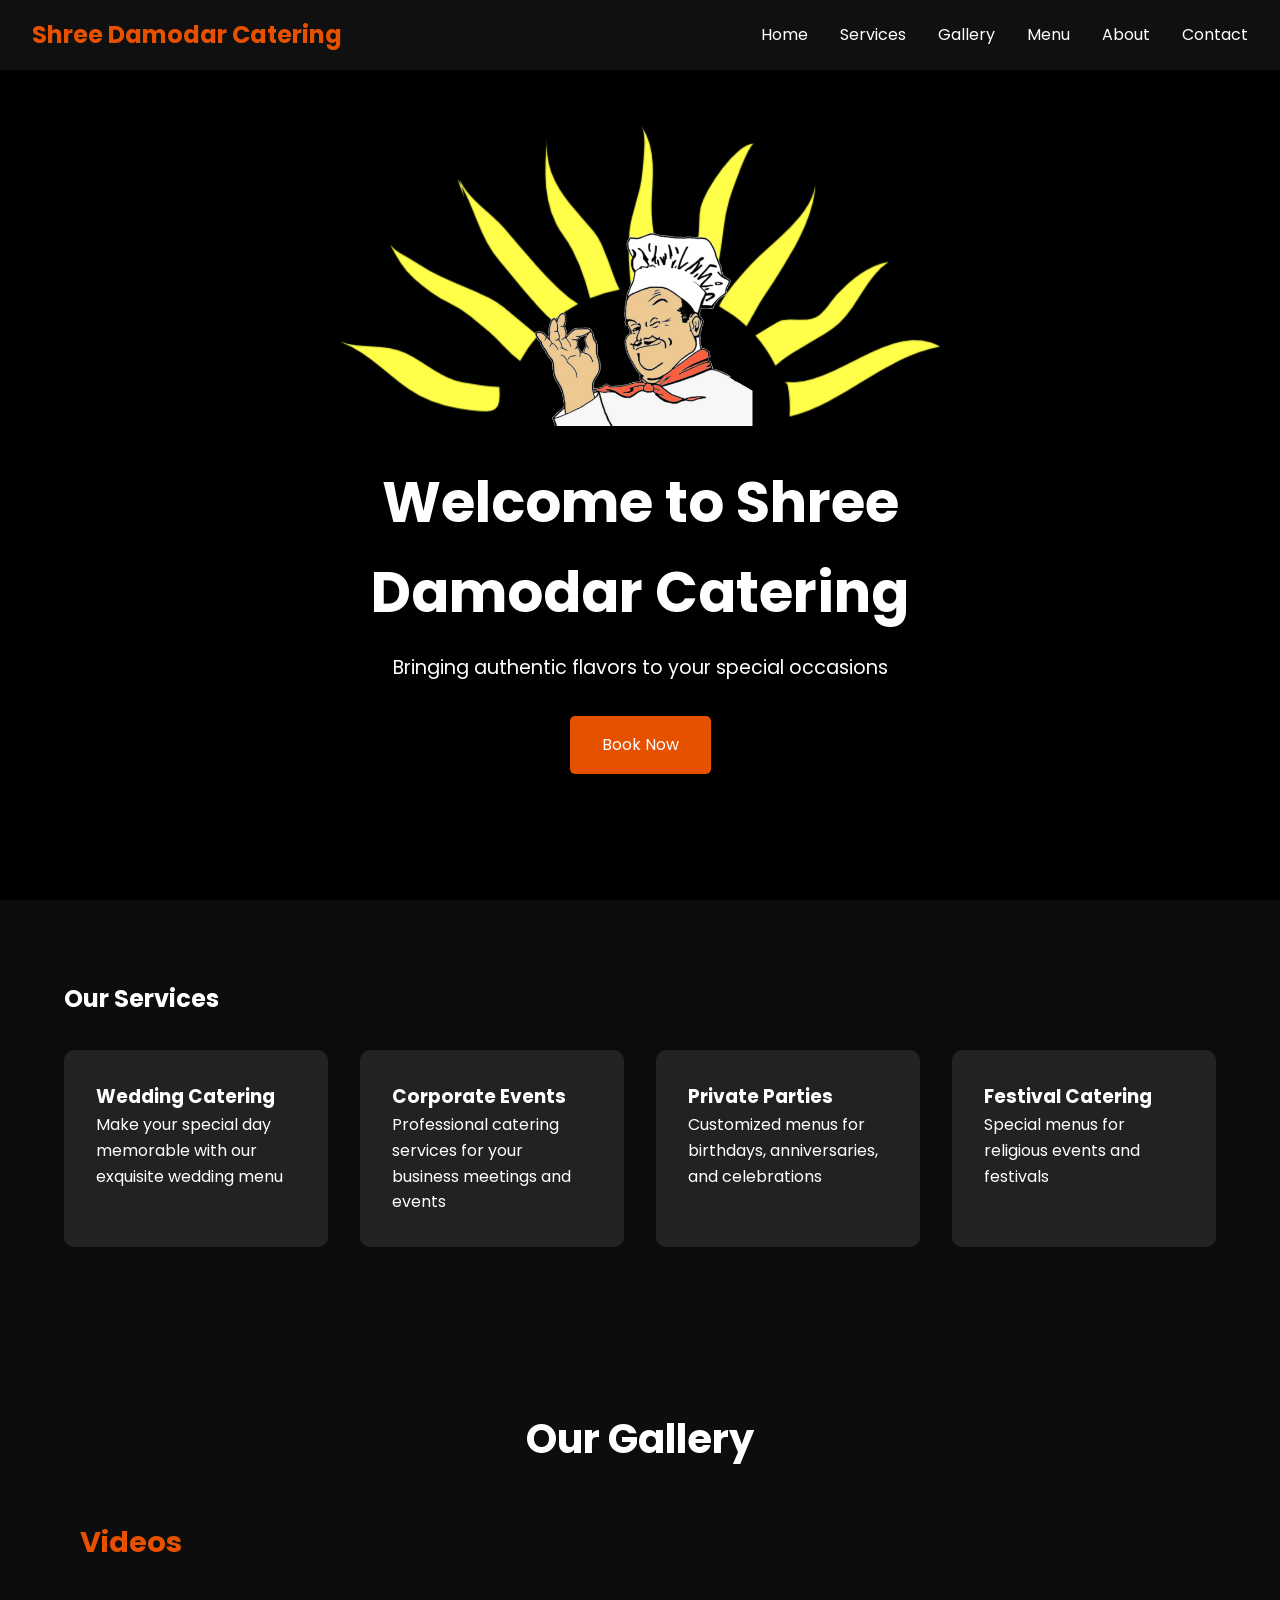
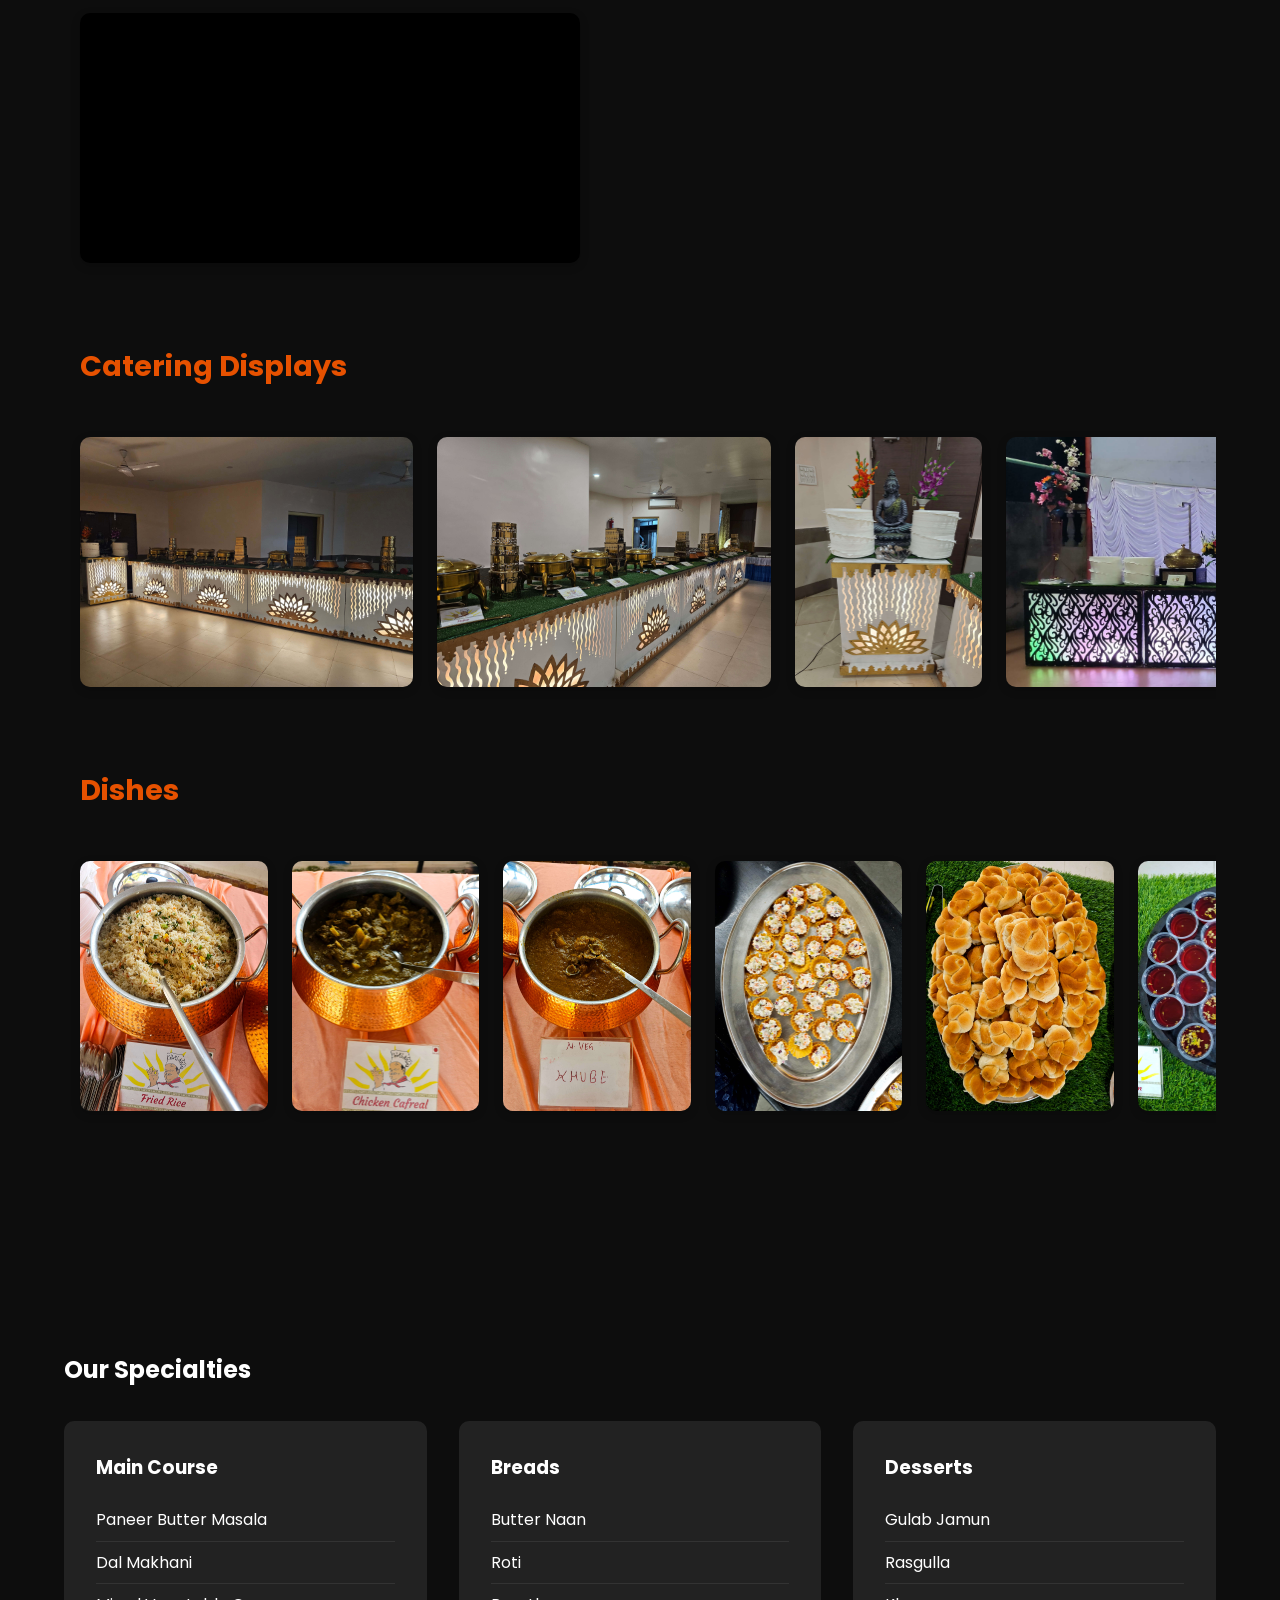
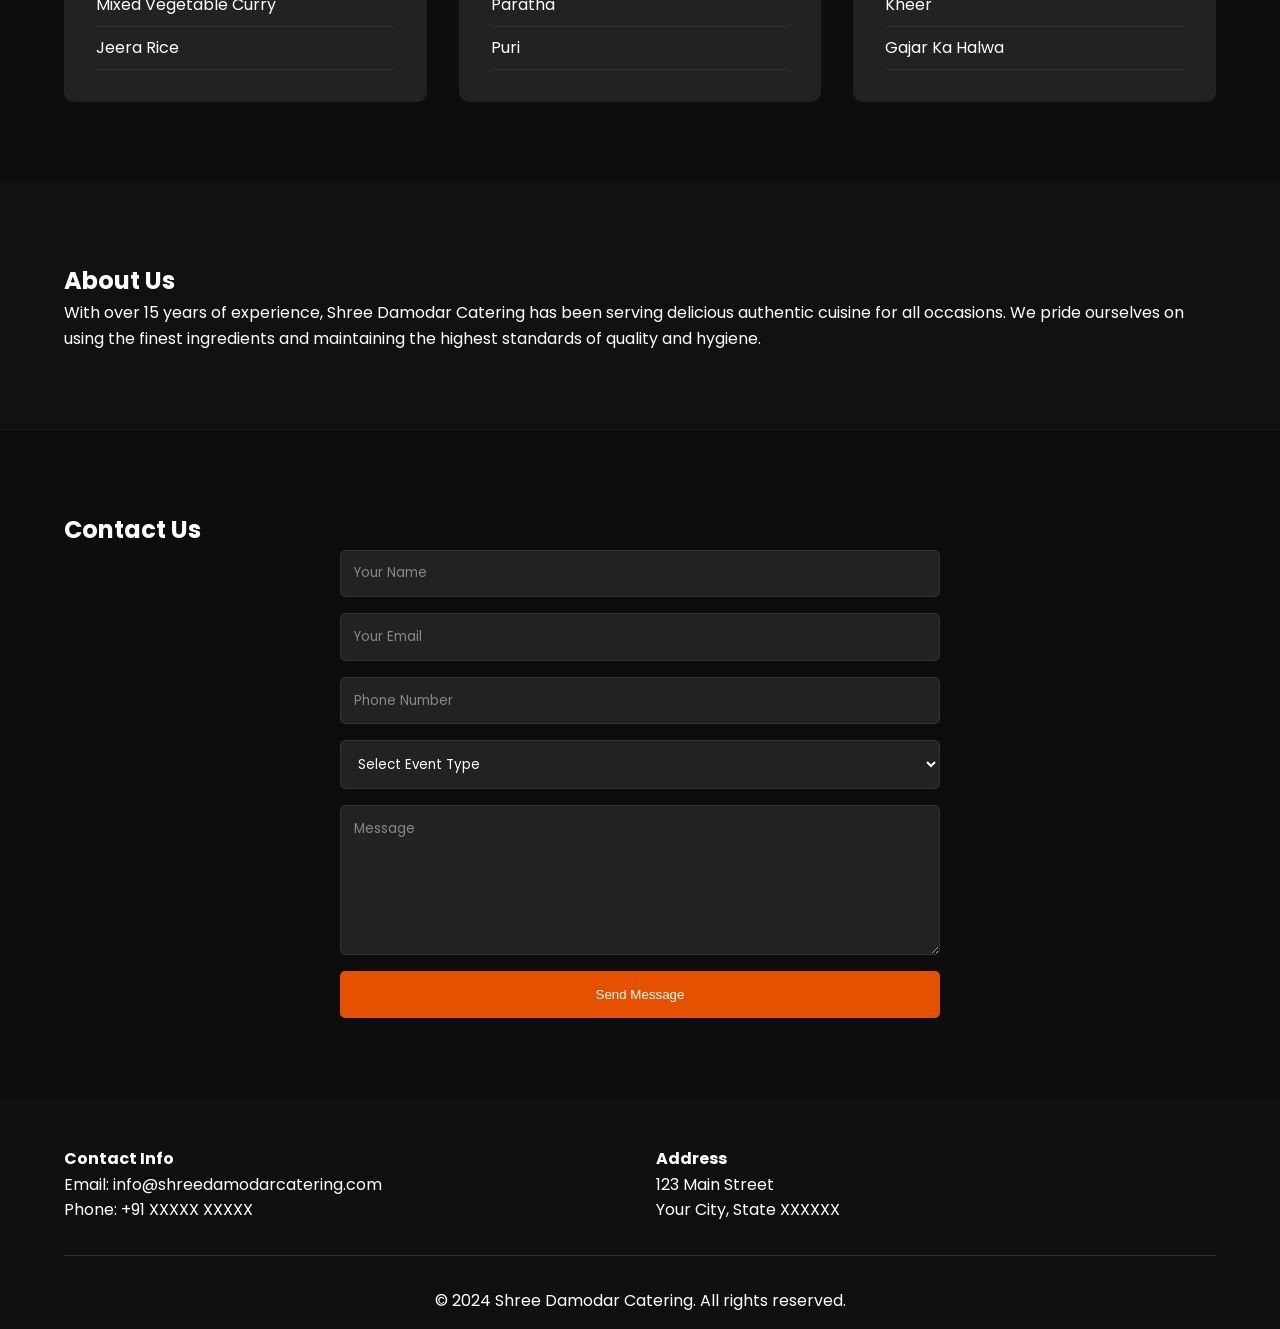
==== commit 1ca60e47: "Refactor gallery section in index.html to include video content and restructure image categories; im" ====
--- a/index.html
+++ b/index.html
@@ -56,103 +56,44 @@
         <section id="gallery" class="gallery">
             <h2>Our Gallery</h2>
             
-            <!-- Catering Displays Section -->
+            <!-- Videos Section -->
             <div class="gallery-section">
-                <h3>Catering Displays</h3>
+                <h3>Videos</h3>
                 <div class="gallery-grid">
                     <div class="gallery-item video-item">
                         <video autoplay muted loop playsinline>
                             <source src="videos/buffet-display1.webm" type="video/webm">
+                            <!-- https://github.com/shreedamodarcatering/resources/raw/refs/heads/main/buffet-display1.webm -->
                             <img src="images/gallery/buffet-thumbnail1.jpg" alt="Buffet Display">
                             Your browser does not support the video tag.
                         </video>
                     </div>
-                    <div class="gallery-item">
-                        <img src="images/gallery/display2.jpg" alt="Food Display" loading="lazy">
-                    </div>
-                    <div class="gallery-item">
-                        <img src="images/gallery/display3.jpg" alt="Counter Display" loading="lazy">
-                    </div>
-                    <div class="gallery-item">
-                        <img src="images/gallery/display4.jpg" alt="Table Setup" loading="lazy">
-                    </div>
-                    <div class="gallery-item">
-                        <img src="images/gallery/display4.jpg" alt="Table Setup" loading="lazy">
-                    </div>
-                    <div class="gallery-item">
-                        <img src="images/gallery/display4.jpg" alt="Table Setup" loading="lazy">
-                    </div>
                 </div>
+            </div>
+
+            <!-- Catering Displays Section -->
+            <div class="gallery-section">
+                <h3>Catering Displays</h3>
+                <div class="gallery-grid" data-category="display" data-count="12"></div>
             </div>
 
             <!-- Special Dishes Section -->
             <div class="gallery-section">
-                <h3>Special Dishes</h3>
-                <div class="gallery-grid">
-                    <div class="gallery-item">
-                        <img src="images/gallery/display4.jpg" alt="Signature Dish" loading="lazy">
-                    </div>
-                    <div class="gallery-item">
-                        <img src="images/gallery/display4.jpg" alt="Special Menu Item" loading="lazy">
-                    </div>
-                    <div class="gallery-item">
-                        <img src="images/gallery/display4.jpg" alt="Chef's Special" loading="lazy">
-                    </div>
-                    <div class="gallery-item">
-                        <img src="images/gallery/display4.jpg" alt="Seasonal Special" loading="lazy">
-                    </div>
-                </div>
+                <h3>Dishes</h3>
+                <div class="gallery-grid" data-category="food" data-count="32"></div>
             </div>
 
             <!-- Event Setups Section -->
-            <div class="gallery-section">
+            <!-- <div class="gallery-section">
                 <h3>Event Setups</h3>
-                <div class="gallery-grid">
-                    <div class="gallery-item">
-                        <img src="images/gallery/display4.jpg" alt="Wedding Setup" loading="lazy">
-                    </div>
-                    <div class="gallery-item">
-                        <img src="images/gallery/display4.jpg" alt="Corporate Event Setup" loading="lazy">
-                    </div>
-                    <div class="gallery-item">
-                        <img src="images/gallery/display4.jpg" alt="Birthday Party Setup" loading="lazy">
-                    </div>
-                    <div class="gallery-item">
-                        <img src="images/gallery/display4.jpg" alt="Festival Event Setup" loading="lazy">
-                    </div>
-                </div>
-            </div>
+                <div class="gallery-grid" data-category="events" data-count="6"></div>
+            </div> -->
 
             <!-- Dessert Selection Section -->
-            <div class="gallery-section">
+            <!-- <div class="gallery-section">
                 <h3>Dessert Selection</h3>
-                <div class="gallery-grid">
-                    <div class="gallery-item">
-                        <img src="images/gallery/display4.jpg" alt="Sweet Delicacies" loading="lazy">
-                    </div>
-                    <div class="gallery-item">
-                        <img src="images/gallery/display4.jpg" alt="Traditional Sweets" loading="lazy">
-                    </div>
-                    <div class="gallery-item">
-                        <img src="images/gallery/display4.jpg" alt="Special Desserts" loading="lazy">
-                    </div>
-                    <div class="gallery-item">
-                        <img src="images/gallery/display4.jpg" alt="Festival Sweets" loading="lazy">
-                    </div>
-                    <div class="gallery-item">
-                        <img src="images/gallery/display4.jpg" alt="Festival Sweets" loading="lazy">
-                    </div>
-                    <div class="gallery-item">
-                        <img src="images/gallery/display4.jpg" alt="Festival Sweets" loading="lazy">
-                    </div>
-                    <div class="gallery-item">
-                        <img src="images/gallery/display4.jpg" alt="Festival Sweets" loading="lazy">
-                    </div>
-                    <div class="gallery-item">
-                        <img src="images/gallery/display4.jpg" alt="Festival Sweets" loading="lazy">
-                    </div>
-                </div>
-            </div>
+                <div class="gallery-grid" data-category="desserts" data-count="8"></div>
+            </div> -->
         </section>
 
         <section id="menu" class="menu">
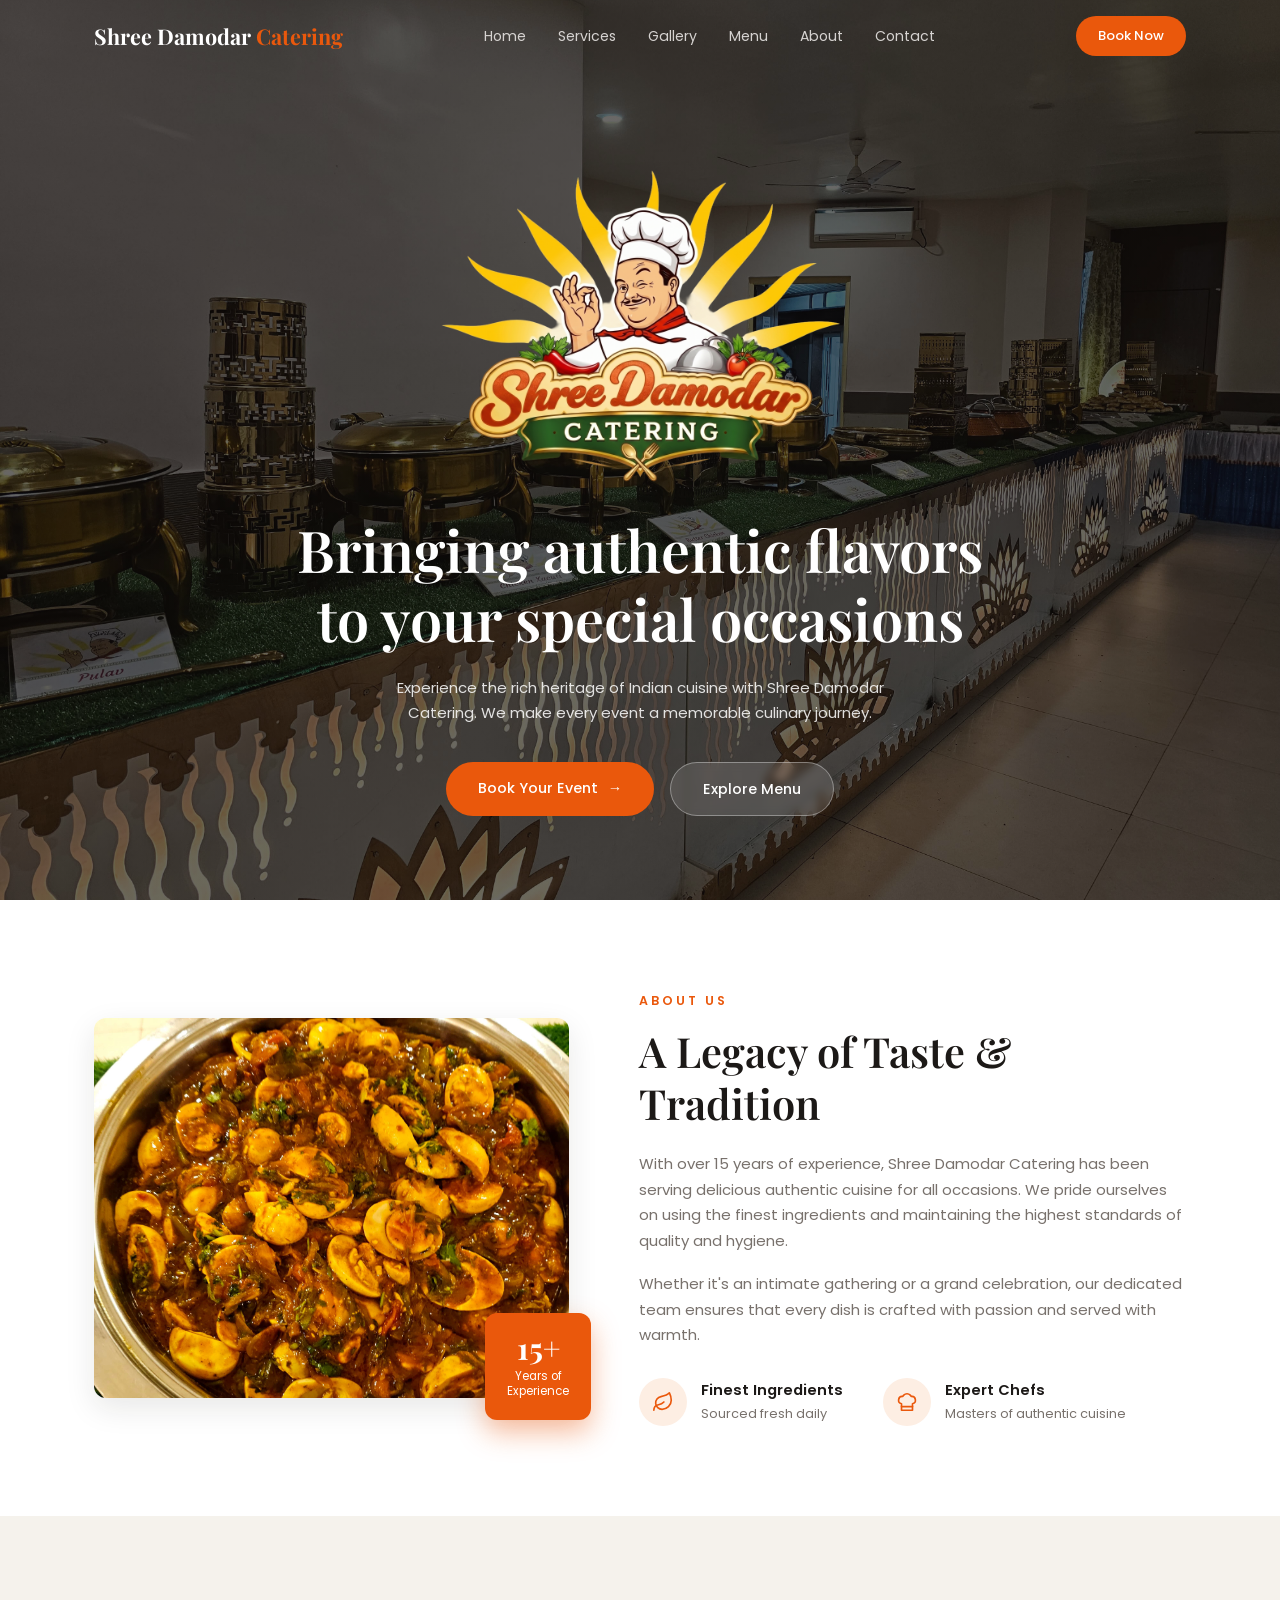
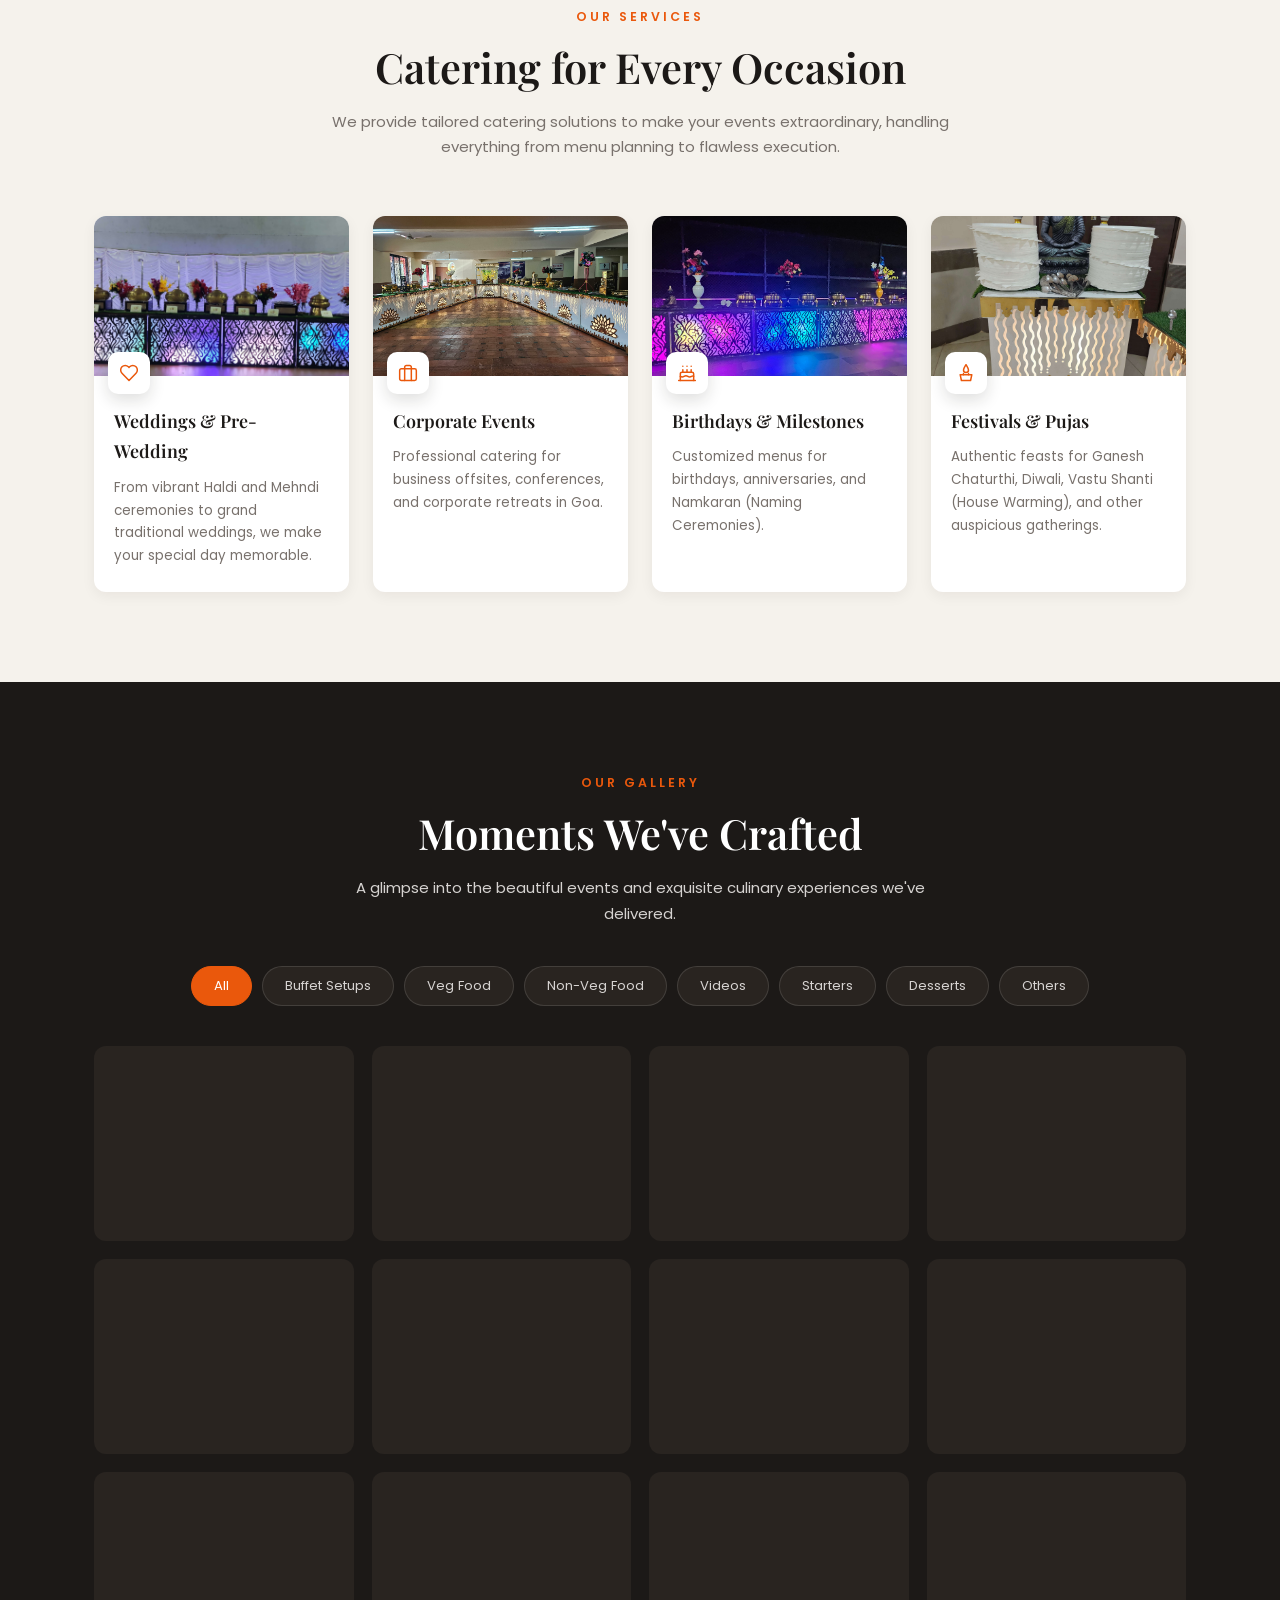
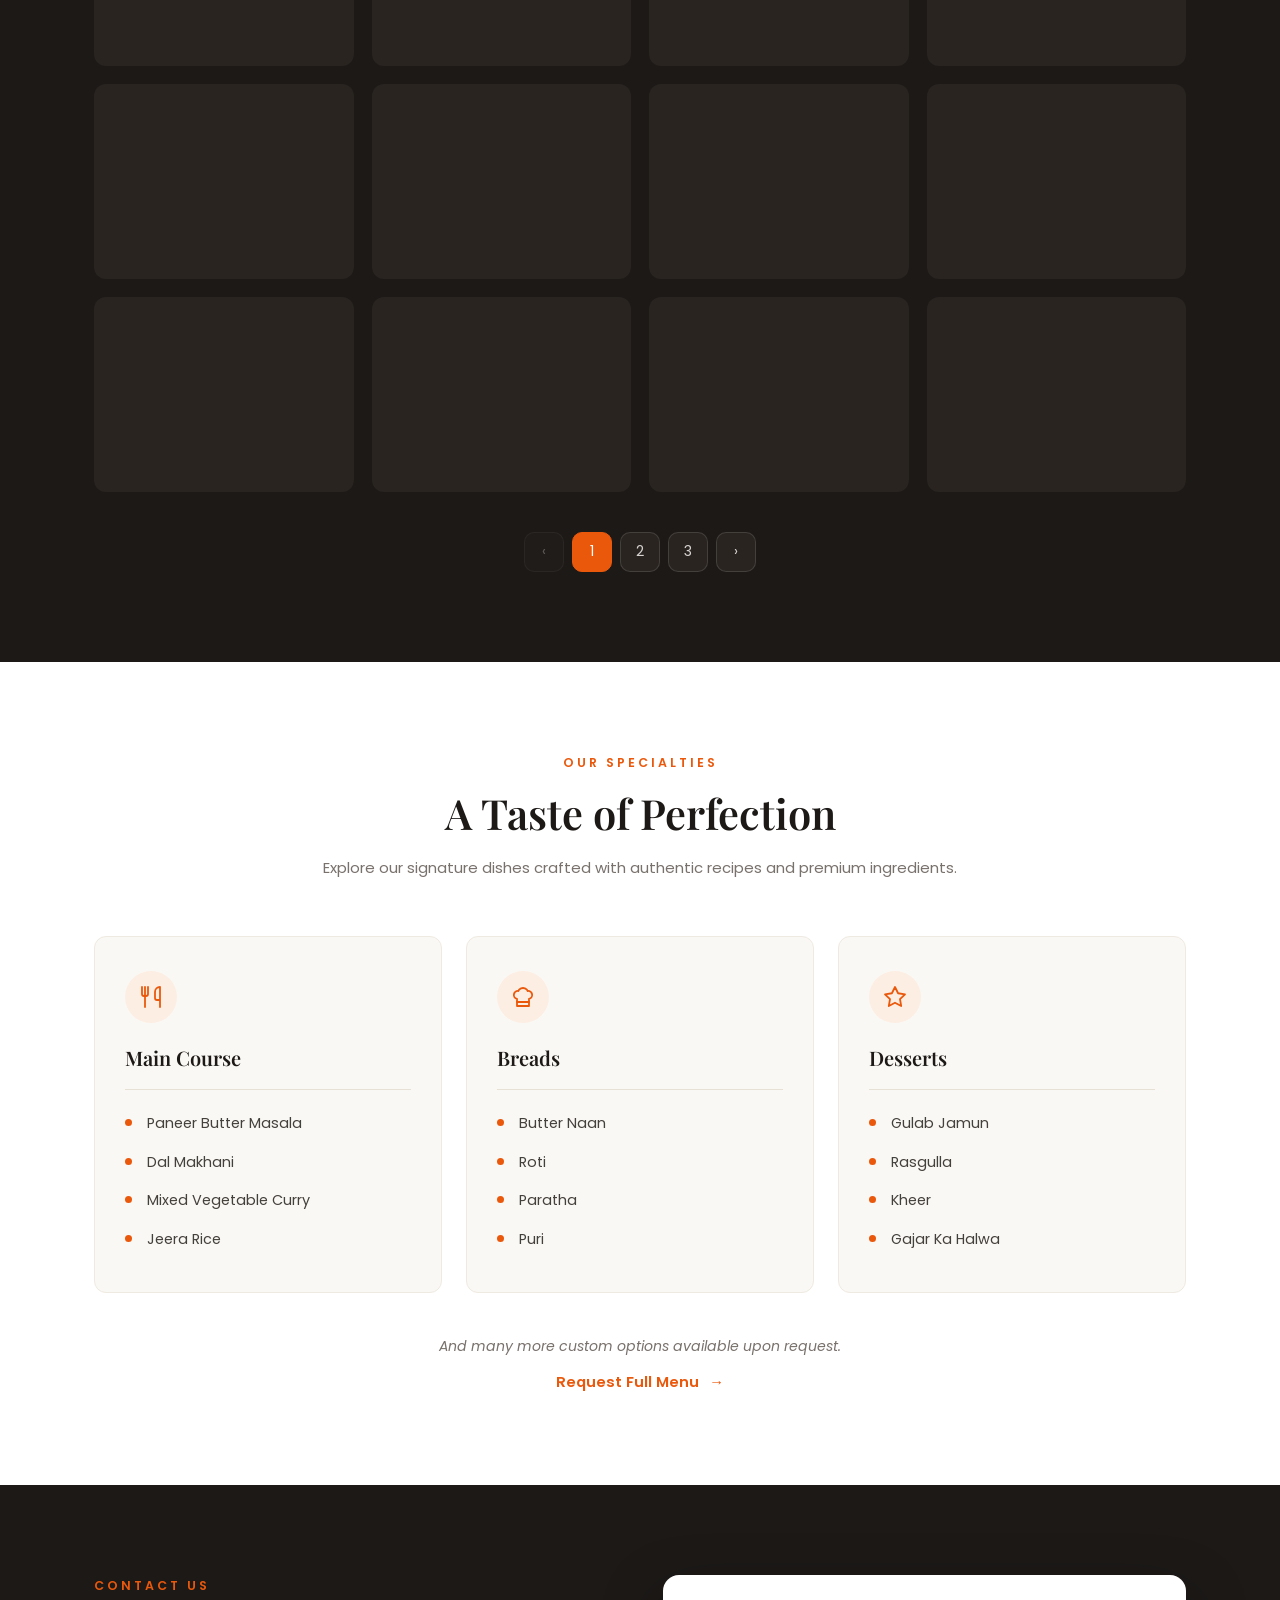
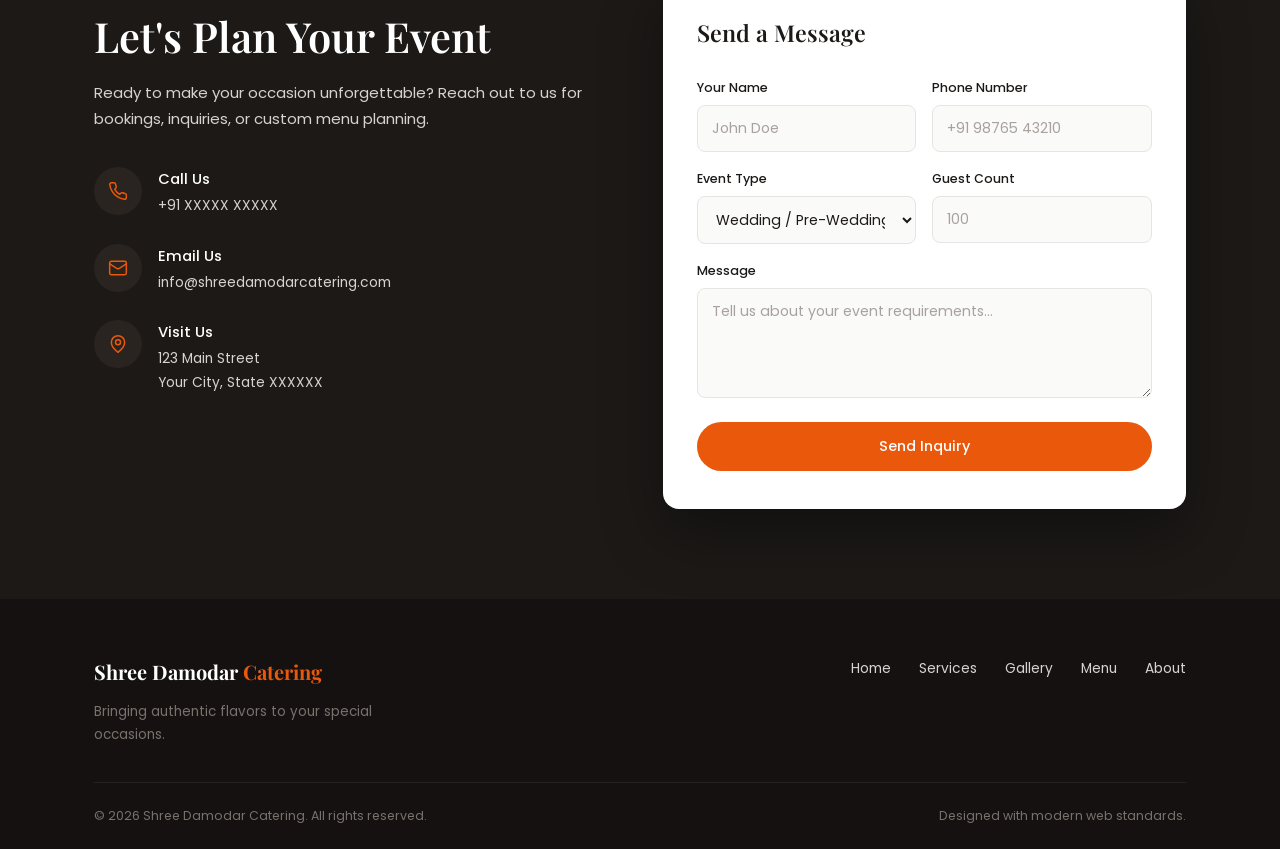
==== commit f9f977a8: "feat: redesign site with new dark/cream theme and interactive gallery - Rebuild homepage per new des" ====
--- a/index.html
+++ b/index.html
@@ -3,176 +3,332 @@
 <head>
     <meta charset="UTF-8">
     <meta name="viewport" content="width=device-width, initial-scale=1.0">
-    <title>Shree Damodar Catering</title>
+    <title>Shree Damodar Catering — Bringing Authentic Flavors to Your Special Occasions</title>
+    <meta name="description" content="Shree Damodar Catering — over 15 years of authentic Indian catering for weddings, corporate events, birthdays, festivals and pujas.">
     <link rel="stylesheet" href="styles.css">
-    <link href="https://fonts.googleapis.com/css2?family=Poppins:wght@300;400;500;600;700&display=swap" rel="stylesheet">
+    <link rel="preconnect" href="https://fonts.googleapis.com">
+    <link rel="preconnect" href="https://fonts.gstatic.com" crossorigin>
+    <link href="https://fonts.googleapis.com/css2?family=Playfair+Display:ital,wght@0,500;0,600;0,700;1,500&family=Poppins:wght@300;400;500;600&display=swap" rel="stylesheet">
 </head>
 <body>
-    <nav>
-        <div class="nav-brand">Shree Damodar Catering</div>
-        <button class="nav-toggle">☰</button>
-        <ul class="nav-menu">
-            <li><a href="#home">Home</a></li>
-            <li><a href="#services">Services</a></li>
-            <li><a href="#gallery">Gallery</a></li>
-            <li><a href="#menu">Menu</a></li>
-            <li><a href="#about">About</a></li>
-            <li><a href="#contact">Contact</a></li>
-        </ul>
-    </nav>
+
+    <!-- ============ NAVBAR ============ -->
+    <header class="navbar" id="navbar">
+        <div class="container nav-inner">
+            <a href="#home" class="brand">Shree&nbsp;Damodar <span>Catering</span></a>
+            <nav>
+                <ul class="nav-menu" id="nav-menu">
+                    <li><a href="#home">Home</a></li>
+                    <li><a href="#services">Services</a></li>
+                    <li><a href="#gallery">Gallery</a></li>
+                    <li><a href="#menu">Menu</a></li>
+                    <li><a href="#about">About</a></li>
+                    <li><a href="#contact">Contact</a></li>
+                    <li class="nav-cta-mobile"><a href="#contact" class="btn btn-primary btn-sm">Book Now</a></li>
+                </ul>
+            </nav>
+            <a href="#contact" class="btn btn-primary btn-sm nav-cta">Book Now</a>
+            <button class="nav-toggle" id="nav-toggle" aria-label="Toggle menu" aria-expanded="false">☰</button>
+        </div>
+    </header>
 
     <main>
+        <!-- ============ HERO ============ -->
         <section id="home" class="hero">
-            <div class="hero-content">
-                <img src="images/background.png" alt="Shree Damodar Catering Logo" class="big-logo">
-                <h1>Welcome to Shree Damodar Catering</h1>
-                <p>Bringing authentic flavors to your special occasions</p>
-                <a href="#contact" class="btn-primary">Book Now</a>
-            </div>
-        </section>
-
-        <section id="services" class="services">
-            <h2>Our Services</h2>
-            <div class="service-grid">
-                <div class="service-card">
-                    <h3>Wedding Catering</h3>
-                    <p>Make your special day memorable with our exquisite wedding menu</p>
-                </div>
-                <div class="service-card">
-                    <h3>Corporate Events</h3>
-                    <p>Professional catering services for your business meetings and events</p>
-                </div>
-                <div class="service-card">
-                    <h3>Private Parties</h3>
-                    <p>Customized menus for birthdays, anniversaries, and celebrations</p>
-                </div>
-                <div class="service-card">
-                    <h3>Festival Catering</h3>
-                    <p>Special menus for religious events and festivals</p>
-                </div>
-            </div>
-        </section>
-
-        <section id="gallery" class="gallery">
-            <h2>Our Gallery</h2>
-            
-            <!-- Videos Section -->
-            <div class="gallery-section">
-                <h3>Videos</h3>
-                <div class="gallery-grid">
-                    <div class="gallery-item video-item">
-                        <video autoplay muted loop playsinline>
-                            <source src="videos/buffet-display1.webm" type="video/webm">
-                            <!-- https://github.com/shreedamodarcatering/resources/raw/refs/heads/main/buffet-display1.webm -->
-                            <img src="images/gallery/buffet-thumbnail1.jpg" alt="Buffet Display">
-                            Your browser does not support the video tag.
-                        </video>
-                    </div>
-                </div>
-            </div>
-
-            <!-- Catering Displays Section -->
-            <div class="gallery-section">
-                <h3>Catering Displays</h3>
-                <div class="gallery-grid" data-category="display" data-count="12"></div>
-            </div>
-
-            <!-- Special Dishes Section -->
-            <div class="gallery-section">
-                <h3>Dishes</h3>
-                <div class="gallery-grid" data-category="food" data-count="32"></div>
-            </div>
-
-            <!-- Event Setups Section -->
-            <!-- <div class="gallery-section">
-                <h3>Event Setups</h3>
-                <div class="gallery-grid" data-category="events" data-count="6"></div>
-            </div> -->
-
-            <!-- Dessert Selection Section -->
-            <!-- <div class="gallery-section">
-                <h3>Dessert Selection</h3>
-                <div class="gallery-grid" data-category="desserts" data-count="8"></div>
-            </div> -->
-        </section>
-
-        <section id="menu" class="menu">
-            <h2>Our Specialties</h2>
-            <div class="menu-grid">
-                <div class="menu-category">
-                    <h3>Main Course</h3>
-                    <ul>
-                        <li>Paneer Butter Masala</li>
-                        <li>Dal Makhani</li>
-                        <li>Mixed Vegetable Curry</li>
-                        <li>Jeera Rice</li>
-                    </ul>
-                </div>
-                <div class="menu-category">
-                    <h3>Breads</h3>
-                    <ul>
-                        <li>Butter Naan</li>
-                        <li>Roti</li>
-                        <li>Paratha</li>
-                        <li>Puri</li>
-                    </ul>
-                </div>
-                <div class="menu-category">
-                    <h3>Desserts</h3>
-                    <ul>
-                        <li>Gulab Jamun</li>
-                        <li>Rasgulla</li>
-                        <li>Kheer</li>
-                        <li>Gajar Ka Halwa</li>
-                    </ul>
-                </div>
-            </div>
-        </section>
-
-        <section id="about" class="about">
-            <h2>About Us</h2>
-            <p>With over 15 years of experience, Shree Damodar Catering has been serving delicious authentic cuisine for all occasions. We pride ourselves on using the finest ingredients and maintaining the highest standards of quality and hygiene.</p>
-        </section>
-
-        <section id="contact" class="contact">
-            <h2>Contact Us</h2>
-            <div class="contact-container">
-                <form class="contact-form">
-                    <input type="text" placeholder="Your Name" required>
-                    <input type="email" placeholder="Your Email" required>
-                    <input type="tel" placeholder="Phone Number" required>
-                    <select required>
-                        <option value="">Select Event Type</option>
-                        <option value="wedding">Wedding</option>
-                        <option value="corporate">Corporate Event</option>
-                        <option value="birthday">Birthday Party</option>
-                        <option value="other">Other</option>
-                    </select>
-                    <textarea placeholder="Message" required></textarea>
-                    <button type="submit" class="submit-button">Send Message</button>
-                </form>
+            <div class="hero-content container">
+                <img src="images/logo.png" alt="Shree Damodar Catering logo" class="hero-logo">
+                <h1>Bringing authentic flavors to your special occasions</h1>
+                <p>Experience the rich heritage of Indian cuisine with Shree Damodar Catering. We make every event a memorable culinary journey.</p>
+                <div class="hero-actions">
+                    <a href="#contact" class="btn btn-primary">Book Your Event <span class="arrow">→</span></a>
+                    <a href="#menu" class="btn btn-ghost">Explore Menu</a>
+                </div>
+            </div>
+        </section>
+
+        <!-- ============ ABOUT ============ -->
+        <section id="about" class="about section">
+            <div class="container about-grid">
+                <div class="about-image">
+                    <img src="images/gallery/food/8.jpg" alt="Authentic curries by Shree Damodar Catering" loading="lazy">
+                    <div class="experience-badge">
+                        <span class="badge-number">15+</span>
+                        <span class="badge-label">Years of<br>Experience</span>
+                    </div>
+                </div>
+                <div class="about-text">
+                    <span class="eyebrow">About Us</span>
+                    <h2>A Legacy of Taste &amp; Tradition</h2>
+                    <p>With over 15 years of experience, Shree Damodar Catering has been serving delicious authentic cuisine for all occasions. We pride ourselves on using the finest ingredients and maintaining the highest standards of quality and hygiene.</p>
+                    <p>Whether it's an intimate gathering or a grand celebration, our dedicated team ensures that every dish is crafted with passion and served with warmth.</p>
+                    <div class="about-features">
+                        <div class="feature">
+                            <div class="feature-icon">
+                                <svg viewBox="0 0 24 24" fill="none" stroke="currentColor" stroke-width="1.8" stroke-linecap="round" stroke-linejoin="round"><path d="M11 20A7 7 0 0 1 9.8 6.1C15.5 5 17 4.48 19 2c1 2 2 4.18 2 8 0 5.5-4.78 10-10 10Z"/><path d="M2 21c0-3 1.85-5.36 5.08-6C9.5 14.52 12 13 13 12"/></svg>
+                            </div>
+                            <div>
+                                <h4>Finest Ingredients</h4>
+                                <p>Sourced fresh daily</p>
+                            </div>
+                        </div>
+                        <div class="feature">
+                            <div class="feature-icon">
+                                <svg viewBox="0 0 24 24" fill="none" stroke="currentColor" stroke-width="1.8" stroke-linecap="round" stroke-linejoin="round"><path d="M6 13.87A4 4 0 0 1 7.41 6a5.11 5.11 0 0 1 1.05-1.54 5 5 0 0 1 7.08 0A5.11 5.11 0 0 1 16.59 6 4 4 0 0 1 18 13.87V21H6Z"/><line x1="6" y1="17" x2="18" y2="17"/></svg>
+                            </div>
+                            <div>
+                                <h4>Expert Chefs</h4>
+                                <p>Masters of authentic cuisine</p>
+                            </div>
+                        </div>
+                    </div>
+                </div>
+            </div>
+        </section>
+
+        <!-- ============ SERVICES ============ -->
+        <section id="services" class="services section">
+            <div class="container">
+                <div class="section-head">
+                    <span class="eyebrow">Our Services</span>
+                    <h2>Catering for Every Occasion</h2>
+                    <p>We provide tailored catering solutions to make your events extraordinary, handling everything from menu planning to flawless execution.</p>
+                </div>
+                <div class="service-grid">
+                    <div class="service-card">
+                        <div class="service-media">
+                            <img src="images/gallery/display/4.jpg" alt="Wedding catering setup" loading="lazy">
+                            <div class="service-icon">
+                                <svg viewBox="0 0 24 24" fill="none" stroke="currentColor" stroke-width="1.8" stroke-linecap="round" stroke-linejoin="round"><path d="M20.42 4.58a5.4 5.4 0 0 0-7.65 0l-.77.78-.77-.78a5.4 5.4 0 0 0-7.65 0 5.4 5.4 0 0 0 0 7.66L12 21l8.42-8.76a5.4 5.4 0 0 0 0-7.66Z"/></svg>
+                            </div>
+                        </div>
+                        <div class="service-body">
+                            <h3>Weddings &amp; Pre-Wedding</h3>
+                            <p>From vibrant Haldi and Mehndi ceremonies to grand traditional weddings, we make your special day memorable.</p>
+                        </div>
+                    </div>
+                    <div class="service-card">
+                        <div class="service-media">
+                            <img src="images/gallery/display/10.jpg" alt="Corporate event catering" loading="lazy">
+                            <div class="service-icon">
+                                <svg viewBox="0 0 24 24" fill="none" stroke="currentColor" stroke-width="1.8" stroke-linecap="round" stroke-linejoin="round"><rect x="2" y="7" width="20" height="14" rx="2"/><path d="M16 21V5a2 2 0 0 0-2-2h-4a2 2 0 0 0-2 2v16"/></svg>
+                            </div>
+                        </div>
+                        <div class="service-body">
+                            <h3>Corporate Events</h3>
+                            <p>Professional catering for business offsites, conferences, and corporate retreats in Goa.</p>
+                        </div>
+                    </div>
+                    <div class="service-card">
+                        <div class="service-media">
+                            <img src="images/gallery/display/5.jpg" alt="Birthday celebration catering" loading="lazy">
+                            <div class="service-icon">
+                                <svg viewBox="0 0 24 24" fill="none" stroke="currentColor" stroke-width="1.8" stroke-linecap="round" stroke-linejoin="round"><path d="M20 21v-8a2 2 0 0 0-2-2H6a2 2 0 0 0-2 2v8"/><path d="M4 16c1.5 1 3 1 4.5 0s3-1 4.5 0 3 1 4.5 0 2-.5 2.5 0"/><path d="M2 21h20"/><path d="M7 8v3M12 8v3M17 8v3"/><path d="M7 4h.01M12 4h.01M17 4h.01"/></svg>
+                            </div>
+                        </div>
+                        <div class="service-body">
+                            <h3>Birthdays &amp; Milestones</h3>
+                            <p>Customized menus for birthdays, anniversaries, and Namkaran (Naming Ceremonies).</p>
+                        </div>
+                    </div>
+                    <div class="service-card">
+                        <div class="service-media">
+                            <img src="images/gallery/display/3.jpg" alt="Festival and puja catering" loading="lazy">
+                            <div class="service-icon">
+                                <svg viewBox="0 0 24 24" fill="none" stroke="currentColor" stroke-width="1.8" stroke-linecap="round" stroke-linejoin="round"><path d="M12 2c1.5 2.5 3 4.29 3 6.5a3 3 0 0 1-6 0C9 6.29 10.5 4.5 12 2Z"/><path d="M5 14h14l-1.5 7h-11L5 14Z"/><path d="M9 14v-1.5M15 14v-1.5"/></svg>
+                            </div>
+                        </div>
+                        <div class="service-body">
+                            <h3>Festivals &amp; Pujas</h3>
+                            <p>Authentic feasts for Ganesh Chaturthi, Diwali, Vastu Shanti (House Warming), and other auspicious gatherings.</p>
+                        </div>
+                    </div>
+                </div>
+            </div>
+        </section>
+
+        <!-- ============ GALLERY ============ -->
+        <section id="gallery" class="gallery section">
+            <div class="container">
+                <div class="section-head">
+                    <span class="eyebrow">Our Gallery</span>
+                    <h2>Moments We've Crafted</h2>
+                    <p>A glimpse into the beautiful events and exquisite culinary experiences we've delivered.</p>
+                </div>
+                <div class="gallery-filters" id="gallery-filters">
+                    <button class="filter-pill active" data-filter="all">All</button>
+                    <button class="filter-pill" data-filter="buffet">Buffet Setups</button>
+                    <button class="filter-pill" data-filter="veg">Veg Food</button>
+                    <button class="filter-pill" data-filter="nonveg">Non-Veg Food</button>
+                    <button class="filter-pill" data-filter="videos">Videos</button>
+                    <button class="filter-pill" data-filter="starters">Starters</button>
+                    <button class="filter-pill" data-filter="desserts">Desserts</button>
+                    <button class="filter-pill" data-filter="others">Others</button>
+                </div>
+                <div class="gallery-grid" id="gallery-grid"></div>
+                <div class="gallery-pagination" id="gallery-pagination"></div>
+            </div>
+        </section>
+
+        <!-- ============ MENU / SPECIALTIES ============ -->
+        <section id="menu" class="menu section">
+            <div class="container">
+                <div class="section-head">
+                    <span class="eyebrow">Our Specialties</span>
+                    <h2>A Taste of Perfection</h2>
+                    <p>Explore our signature dishes crafted with authentic recipes and premium ingredients.</p>
+                </div>
+                <div class="menu-grid">
+                    <div class="menu-card">
+                        <div class="menu-icon">
+                            <svg viewBox="0 0 24 24" fill="none" stroke="currentColor" stroke-width="1.8" stroke-linecap="round" stroke-linejoin="round"><path d="M3 2v7c0 1.1.9 2 2 2h2a2 2 0 0 0 2-2V2"/><path d="M6 2v20"/><path d="M21 15V2a5 5 0 0 0-5 5v6c0 1.1.9 2 2 2h3Zm0 0v7"/></svg>
+                        </div>
+                        <h3>Main Course</h3>
+                        <ul>
+                            <li>Paneer Butter Masala</li>
+                            <li>Dal Makhani</li>
+                            <li>Mixed Vegetable Curry</li>
+                            <li>Jeera Rice</li>
+                        </ul>
+                    </div>
+                    <div class="menu-card">
+                        <div class="menu-icon">
+                            <svg viewBox="0 0 24 24" fill="none" stroke="currentColor" stroke-width="1.8" stroke-linecap="round" stroke-linejoin="round"><path d="M6 13.87A4 4 0 0 1 7.41 6a5.11 5.11 0 0 1 1.05-1.54 5 5 0 0 1 7.08 0A5.11 5.11 0 0 1 16.59 6 4 4 0 0 1 18 13.87V21H6Z"/><line x1="6" y1="17" x2="18" y2="17"/></svg>
+                        </div>
+                        <h3>Breads</h3>
+                        <ul>
+                            <li>Butter Naan</li>
+                            <li>Roti</li>
+                            <li>Paratha</li>
+                            <li>Puri</li>
+                        </ul>
+                    </div>
+                    <div class="menu-card">
+                        <div class="menu-icon">
+                            <svg viewBox="0 0 24 24" fill="none" stroke="currentColor" stroke-width="1.8" stroke-linecap="round" stroke-linejoin="round"><polygon points="12 2 15.09 8.26 22 9.27 17 14.14 18.18 21.02 12 17.77 5.82 21.02 7 14.14 2 9.27 8.91 8.26 12 2"/></svg>
+                        </div>
+                        <h3>Desserts</h3>
+                        <ul>
+                            <li>Gulab Jamun</li>
+                            <li>Rasgulla</li>
+                            <li>Kheer</li>
+                            <li>Gajar Ka Halwa</li>
+                        </ul>
+                    </div>
+                </div>
+                <p class="menu-note">And many more custom options available upon request.</p>
+                <a href="#contact" class="menu-link">Request Full Menu <span class="arrow">→</span></a>
+            </div>
+        </section>
+
+        <!-- ============ CONTACT ============ -->
+        <section id="contact" class="contact section">
+            <div class="container contact-grid">
+                <div class="contact-info">
+                    <span class="eyebrow">Contact Us</span>
+                    <h2>Let's Plan Your Event</h2>
+                    <p>Ready to make your occasion unforgettable? Reach out to us for bookings, inquiries, or custom menu planning.</p>
+                    <div class="contact-items">
+                        <div class="contact-item">
+                            <div class="contact-icon">
+                                <svg viewBox="0 0 24 24" fill="none" stroke="currentColor" stroke-width="1.8" stroke-linecap="round" stroke-linejoin="round"><path d="M22 16.92v3a2 2 0 0 1-2.18 2 19.79 19.79 0 0 1-8.63-3.07 19.5 19.5 0 0 1-6-6 19.79 19.79 0 0 1-3.07-8.67A2 2 0 0 1 4.11 2h3a2 2 0 0 1 2 1.72 12.84 12.84 0 0 0 .7 2.81 2 2 0 0 1-.45 2.11L8.09 9.91a16 16 0 0 0 6 6l1.27-1.27a2 2 0 0 1 2.11-.45 12.84 12.84 0 0 0 2.81.7A2 2 0 0 1 22 16.92z"/></svg>
+                            </div>
+                            <div>
+                                <h4>Call Us</h4>
+                                <p>+91 XXXXX XXXXX</p>
+                            </div>
+                        </div>
+                        <div class="contact-item">
+                            <div class="contact-icon">
+                                <svg viewBox="0 0 24 24" fill="none" stroke="currentColor" stroke-width="1.8" stroke-linecap="round" stroke-linejoin="round"><rect x="2" y="4" width="20" height="16" rx="2"/><path d="m22 7-8.97 5.7a1.94 1.94 0 0 1-2.06 0L2 7"/></svg>
+                            </div>
+                            <div>
+                                <h4>Email Us</h4>
+                                <p>info@shreedamodarcatering.com</p>
+                            </div>
+                        </div>
+                        <div class="contact-item">
+                            <div class="contact-icon">
+                                <svg viewBox="0 0 24 24" fill="none" stroke="currentColor" stroke-width="1.8" stroke-linecap="round" stroke-linejoin="round"><path d="M20 10c0 6-8 12-8 12s-8-6-8-12a8 8 0 0 1 16 0Z"/><circle cx="12" cy="10" r="3"/></svg>
+                            </div>
+                            <div>
+                                <h4>Visit Us</h4>
+                                <p>123 Main Street<br>Your City, State XXXXXX</p>
+                            </div>
+                        </div>
+                    </div>
+                </div>
+                <div class="contact-card">
+                    <h3>Send a Message</h3>
+                    <form class="contact-form" id="contact-form">
+                        <div class="form-row">
+                            <div class="form-field">
+                                <label for="cf-name">Your Name</label>
+                                <input type="text" id="cf-name" placeholder="John Doe" required>
+                            </div>
+                            <div class="form-field">
+                                <label for="cf-phone">Phone Number</label>
+                                <input type="tel" id="cf-phone" placeholder="+91 98765 43210" required>
+                            </div>
+                        </div>
+                        <div class="form-row">
+                            <div class="form-field">
+                                <label for="cf-type">Event Type</label>
+                                <select id="cf-type" required>
+                                    <option value="Wedding / Pre-Wedding">Wedding / Pre-Wedding</option>
+                                    <option value="Corporate Event">Corporate Event</option>
+                                    <option value="Birthday / Milestone">Birthday / Milestone</option>
+                                    <option value="Festival / Puja">Festival / Puja</option>
+                                    <option value="House Warming">House Warming</option>
+                                    <option value="Other">Other</option>
+                                </select>
+                            </div>
+                            <div class="form-field">
+                                <label for="cf-guests">Guest Count</label>
+                                <input type="number" id="cf-guests" placeholder="100" min="1">
+                            </div>
+                        </div>
+                        <div class="form-field">
+                            <label for="cf-message">Message</label>
+                            <textarea id="cf-message" rows="4" placeholder="Tell us about your event requirements..."></textarea>
+                        </div>
+                        <button type="submit" class="btn btn-primary btn-block">Send Inquiry</button>
+                    </form>
+                </div>
             </div>
         </section>
     </main>
 
+    <!-- ============ FOOTER ============ -->
     <footer>
-        <div class="footer-content">
-            <div class="footer-section">
-                <h4>Contact Info</h4>
-                <p>Email: info@shreedamodarcatering.com</p>
-                <p>Phone: +91 XXXXX XXXXX</p>
-            </div>
-            <div class="footer-section">
-                <h4>Address</h4>
-                <p>123 Main Street</p>
-                <p>Your City, State XXXXXX</p>
-            </div>
-        </div>
-        <div class="footer-bottom">
-            <p>&copy; 2024 Shree Damodar Catering. All rights reserved.</p>
+        <div class="container">
+            <div class="footer-top">
+                <div class="footer-brand">
+                    <a href="#home" class="brand">Shree&nbsp;Damodar <span>Catering</span></a>
+                    <p>Bringing authentic flavors to your special occasions.</p>
+                </div>
+                <ul class="footer-links">
+                    <li><a href="#home">Home</a></li>
+                    <li><a href="#services">Services</a></li>
+                    <li><a href="#gallery">Gallery</a></li>
+                    <li><a href="#menu">Menu</a></li>
+                    <li><a href="#about">About</a></li>
+                </ul>
+            </div>
+            <div class="footer-bottom">
+                <p>&copy; <span id="year">2026</span> Shree Damodar Catering. All rights reserved.</p>
+                <p>Designed with modern web standards.</p>
+            </div>
         </div>
     </footer>
 
+    <!-- ============ LIGHTBOX MODAL ============ -->
+    <div class="lightbox" id="lightbox" aria-hidden="true">
+        <button class="lightbox-close" id="lightbox-close" aria-label="Close">&times;</button>
+        <button class="lightbox-nav lightbox-prev" id="lightbox-prev" aria-label="Previous">‹</button>
+        <div class="lightbox-content" id="lightbox-content"></div>
+        <button class="lightbox-nav lightbox-next" id="lightbox-next" aria-label="Next">›</button>
+    </div>
+
     <script src="script.js"></script>
 </body>
-</html> +</html>
--- a/styles.css
+++ b/styles.css
@@ -1,565 +1,636 @@
-/* Reset and Base Styles */
-* {
-    margin: 0;
-    padding: 0;
-    box-sizing: border-box;
-}
-
+/* ============ BASE ============ */
 :root {
-    --primary-color: #e65100;
-    --dark-bg: #111111;
-    --text-light: #ffffff;
-    --text-dark: #333333;
-}
+    --accent: #ea580c;
+    --accent-dark: #c2410c;
+    --accent-soft: #fdeee3;
+    --dark: #1c1917;
+    --dark-2: #292420;
+    --darker: #141110;
+    --cream: #f5f2ec;
+    --white: #ffffff;
+    --text: #44403c;
+    --text-light: #78716c;
+    --text-on-dark: #d6d3d1;
+    --serif: 'Playfair Display', Georgia, serif;
+    --sans: 'Poppins', Arial, sans-serif;
+    --radius: 12px;
+    --shadow: 0 10px 30px rgba(28, 25, 23, 0.1);
+}
+
+* { margin: 0; padding: 0; box-sizing: border-box; }
+
+html { scroll-behavior: smooth; }
 
 body {
-    font-family: 'Poppins', sans-serif;
-    line-height: 1.6;
-    color: var(--text-light);
-    background-color: #000;
-    position: relative;
-}
-
-/* Add background image overlay */
-body::before {
-    content: '';
+    font-family: var(--sans);
+    color: var(--text);
+    background: var(--white);
+    line-height: 1.7;
+    font-size: 15px;
+}
+
+img { max-width: 100%; display: block; }
+
+.container { max-width: 1140px; margin: 0 auto; padding: 0 24px; }
+
+.section { padding: 90px 0; }
+
+section { scroll-margin-top: 72px; }
+
+h1, h2, h3, .brand { font-family: var(--serif); color: var(--dark); }
+
+h2 { font-size: clamp(1.9rem, 3.5vw, 2.6rem); font-weight: 600; line-height: 1.25; }
+
+.eyebrow {
+    display: block;
+    color: var(--accent);
+    font-size: 0.78rem;
+    font-weight: 600;
+    letter-spacing: 3px;
+    text-transform: uppercase;
+    margin-bottom: 14px;
+}
+
+.section-head { text-align: center; max-width: 640px; margin: 0 auto 56px; }
+.section-head p { color: var(--text-light); margin-top: 16px; }
+
+/* ============ BUTTONS ============ */
+.btn {
+    display: inline-block;
+    padding: 14px 32px;
+    border-radius: 999px;
+    font-family: var(--sans);
+    font-size: 0.9rem;
+    font-weight: 500;
+    text-decoration: none;
+    border: none;
+    cursor: pointer;
+    transition: all 0.3s ease;
+}
+
+.btn-primary { background: var(--accent); color: #fff; }
+.btn-primary:hover { background: var(--accent-dark); transform: translateY(-2px); box-shadow: 0 8px 20px rgba(234, 88, 12, 0.35); }
+
+.btn-ghost {
+    background: rgba(255, 255, 255, 0.12);
+    color: #fff;
+    border: 1px solid rgba(255, 255, 255, 0.35);
+    backdrop-filter: blur(4px);
+}
+.btn-ghost:hover { background: rgba(255, 255, 255, 0.22); transform: translateY(-2px); }
+
+.btn-sm { padding: 9px 22px; font-size: 0.82rem; }
+.btn-block { width: 100%; }
+.arrow { display: inline-block; margin-left: 6px; transition: transform 0.3s ease; }
+.btn:hover .arrow, .menu-link:hover .arrow { transform: translateX(4px); }
+
+/* ============ NAVBAR ============ */
+.navbar {
     position: fixed;
-    top: 0;
-    left: 0;
-    width: 100%;
-    height: 100%;
-    background-image: url('images/catering-bg.jpg'); /* Replace with your image path */
-    background-size: cover;
-    background-position: center;
-    background-repeat: no-repeat;
-    opacity: 0.3; /* Adjust this value to make background lighter or darker */
-    z-index: -1;
-}
-
-/* Update section backgrounds to be semi-transparent */
-.services, 
-.menu, 
-.about, 
-.contact {
-    background-color: rgba(17, 17, 17, 0.8);
-    backdrop-filter: blur(5px);
-}
-
-.service-card,
-.menu-category {
-    background: rgba(34, 34, 34, 0.9);
-}
-
-/* Navigation */
-nav {
-    position: fixed;
-    top: 0;
-    left: 0;
-    width: 100%;
-    background-color: rgba(17, 17, 17, 0.95);
-    backdrop-filter: blur(10px);
-    z-index: 9999;
-    padding: 1rem 2rem;
-    display: flex;
-    justify-content: space-between;
-    align-items: center;
-}
-
-.nav-brand {
-    font-size: 1.5rem;
+    top: 0; left: 0; right: 0;
+    z-index: 100;
+    background: transparent;
+    border-bottom: 1px solid transparent;
+    transition: background 0.35s ease, box-shadow 0.35s ease, border-color 0.35s ease;
+}
+
+/* White navbar after scrolling past hero */
+.navbar.scrolled {
+    background: var(--white);
+    border-bottom: 1px solid rgba(28, 25, 23, 0.07);
+    box-shadow: 0 4px 18px rgba(28, 25, 23, 0.08);
+}
+.navbar.scrolled .brand { color: var(--dark); }
+.navbar.scrolled .nav-menu a:not(.btn) { color: var(--text); }
+.navbar.scrolled .nav-menu a:not(.btn):hover { color: var(--dark); }
+.navbar.scrolled .nav-toggle { color: var(--dark); }
+
+.nav-inner { display: flex; align-items: center; justify-content: space-between; gap: 24px; height: 72px; }
+
+.brand {
+    font-size: 1.35rem;
     font-weight: 700;
-    color: var(--primary-color);
-}
-
-.nav-menu {
-    display: flex;
-    list-style: none;
-    gap: 2rem;
-}
+    color: #fff;
+    text-decoration: none;
+    white-space: nowrap;
+}
+.brand span { color: var(--accent); }
+
+.nav-menu { display: flex; align-items: center; gap: 32px; list-style: none; }
+.nav-menu a:not(.btn) {
+    color: var(--text-on-dark);
+    text-decoration: none;
+    font-size: 0.88rem;
+    font-weight: 400;
+    transition: color 0.25s ease;
+}
+.nav-menu a:not(.btn):hover { color: #fff; }
+.nav-cta-mobile { display: none; }
 
 .nav-toggle {
-    display: none; /* Hide by default */
+    display: none;
     background: none;
     border: none;
-    color: var(--text-light);
+    color: #fff;
     font-size: 1.5rem;
     cursor: pointer;
 }
 
-/* Hero Section */
+/* ============ HERO ============ */
 .hero {
-    height: 100vh;
+    min-height: 100vh;
     display: flex;
     align-items: center;
     justify-content: center;
     text-align: center;
-    padding: 0 1rem;
-    background: rgba(0, 0, 0, 0.5);
-}
-
-.hero-content {
-    max-width: 800px;
-    margin: 0 auto;
-    display: flex;
-    flex-direction: column;
+    background:
+        linear-gradient(rgba(15, 12, 10, 0.62), rgba(15, 12, 10, 0.62)),
+        url('images/gallery/display/2.jpg') center/cover no-repeat;
+}
+
+.hero-content { max-width: 780px; padding-top: 72px; }
+
+.hero-logo {
+    width: clamp(240px, 40vw, 720px);
+    margin: 0 auto 18px;
+}
+
+.hero h1 {
+    color: #fff;
+    font-size: clamp(2.3rem, 5.5vw, 3.6rem);
+    font-weight: 600;
+    line-height: 1.2;
+    margin-bottom: 22px;
+}
+
+.hero p {
+    color: rgba(255, 255, 255, 0.85);
+    max-width: 540px;
+    margin: 0 auto 36px;
+}
+
+.hero-actions { display: flex; gap: 16px; justify-content: center; flex-wrap: wrap; }
+
+/* ============ ABOUT ============ */
+.about-grid {
+    display: grid;
+    grid-template-columns: 1fr 1.15fr;
+    gap: 70px;
     align-items: center;
 }
 
-.hero h1 {
-    font-size: 3.5rem;
-    margin-bottom: 1rem;
-}
-
-.hero p {
-    font-size: 1.2rem;
-    margin-bottom: 2rem;
-}
-
-.btn-primary {
-    display: inline-block;
-    padding: 1rem 2rem;
-    background-color: var(--primary-color);
-    color: var(--text-light);
-    text-decoration: none;
-    border-radius: 5px;
-    transition: background-color 0.3s ease;
-}
-
-.btn-primary:hover {
-    background-color: #ff6f00;
-}
-
-/* Mobile Styles */
-@media (max-width: 768px) {
-    nav {
-        padding: 1rem;
-        position: fixed;
-        top: 0;
-        left: 0;
-        width: 100%;
-    }
-
-    .nav-brand {
-        font-size: 1.4rem;
-    }
-
-    .nav-toggle {
-        display: block; /* Only show on mobile */
-        position: absolute;
-        right: 1rem;
-        top: 50%;
-        transform: translateY(-50%);
-    }
-
-    .nav-menu {
-        display: none; /* Hide menu by default on mobile */
-        position: fixed;
-        top: 60px;
-        left: 0;
-        width: 100%;
-        background-color: rgba(17, 17, 17, 0.95);
-        z-index: 9998;
-    }
-
-    .nav-menu.active {
-        display: flex; /* Show menu when active class is added */
-    }
-
-    .nav-menu li {
-        width: 100%;
-    }
-
-    .nav-menu li a {
-        display: block;
-        padding: 1rem;
-        text-align: center;
-        color: var(--text-light);
-        text-decoration: none;
-    }
-
-    .hero h1 {
-        font-size: 2rem;
-    }
-
-    .hero p {
-        font-size: 1rem;
-    }
-
-    .big-logo {
-        width: 75%;
-        max-width: 500px; /* Smaller max-width for mobile */
-        margin-bottom: 1.5rem;
-    }
-}
-
-/* Smaller mobile devices */
-@media (max-width: 480px) {
-    .nav-brand {
-        font-size: 1.2rem;
-    }
-}
-
-/* Services Section */
-.services {
-    padding: 5rem 5%;
-}
+.about-image { position: relative; }
+.about-image img {
+    width: 100%;
+    aspect-ratio: 5 / 4;
+    object-fit: cover;
+    border-radius: var(--radius);
+    box-shadow: var(--shadow);
+}
+
+.experience-badge {
+    position: absolute;
+    right: -22px;
+    bottom: -22px;
+    background: var(--accent);
+    color: #fff;
+    border-radius: var(--radius);
+    padding: 20px 22px;
+    text-align: center;
+    box-shadow: 0 12px 28px rgba(234, 88, 12, 0.4);
+}
+.badge-number { display: block; font-family: var(--serif); font-size: 1.9rem; font-weight: 700; line-height: 1; }
+.badge-label { display: block; font-size: 0.72rem; margin-top: 6px; line-height: 1.35; }
+
+.about-text h2 { margin-bottom: 22px; }
+.about-text > p { color: var(--text-light); margin-bottom: 18px; }
+
+.about-features { display: flex; gap: 40px; margin-top: 30px; flex-wrap: wrap; }
+.feature { display: flex; align-items: center; gap: 14px; }
+.feature-icon {
+    width: 48px; height: 48px;
+    flex: 0 0 48px;
+    border-radius: 50%;
+    background: var(--accent-soft);
+    color: var(--accent);
+    display: flex; align-items: center; justify-content: center;
+}
+.feature-icon svg { width: 22px; height: 22px; }
+.feature h4 { font-size: 0.92rem; color: var(--dark); font-weight: 600; }
+.feature p { font-size: 0.8rem; color: var(--text-light); }
+
+/* ============ SERVICES ============ */
+.services { background: var(--cream); }
 
 .service-grid {
     display: grid;
-    grid-template-columns: repeat(auto-fit, minmax(250px, 1fr));
-    gap: 2rem;
-    margin-top: 2rem;
+    grid-template-columns: repeat(4, 1fr);
+    gap: 24px;
 }
 
 .service-card {
-    background: #222;
-    padding: 2rem;
+    background: var(--white);
+    border-radius: var(--radius);
+    overflow: hidden;
+    box-shadow: 0 4px 14px rgba(28, 25, 23, 0.06);
+    transition: transform 0.35s ease, box-shadow 0.35s ease;
+}
+
+.service-card:hover {
+    transform: scale(1.045);
+    box-shadow: 0 18px 40px rgba(28, 25, 23, 0.16);
+}
+
+.service-media { position: relative; }
+.service-media img { width: 100%; height: 160px; object-fit: cover; }
+
+.service-icon {
+    position: absolute;
+    left: 14px; bottom: -18px;
+    width: 42px; height: 42px;
     border-radius: 10px;
-    box-shadow: 0 3px 10px rgba(0,0,0,0.1);
-    transition: transform 0.3s ease;
-    color: #fff;
-}
-
-.service-card:hover {
-    transform: translateY(-5px);
-}
-
-/* Menu Section */
-.menu {
-    padding: 5rem 5%;
-}
-
-.menu-grid {
+    background: var(--white);
+    color: var(--accent);
+    display: flex; align-items: center; justify-content: center;
+    box-shadow: 0 6px 16px rgba(28, 25, 23, 0.14);
+}
+.service-icon svg { width: 20px; height: 20px; }
+
+.service-body { padding: 30px 20px 24px; }
+.service-body h3 { font-size: 1.12rem; font-weight: 600; margin-bottom: 10px; }
+.service-body p { font-size: 0.84rem; color: var(--text-light); }
+
+/* ============ GALLERY ============ */
+.gallery { background: var(--dark); }
+.gallery h2 { color: #fff; }
+.gallery .section-head p { color: var(--text-on-dark); }
+.gallery .section-head { margin-bottom: 40px; }
+
+.gallery-filters {
+    display: flex;
+    flex-wrap: wrap;
+    justify-content: center;
+    gap: 10px;
+    margin-bottom: 40px;
+}
+
+.filter-pill {
+    padding: 9px 22px;
+    border-radius: 999px;
+    border: 1px solid rgba(255, 255, 255, 0.12);
+    background: var(--dark-2);
+    color: var(--text-on-dark);
+    font-family: var(--sans);
+    font-size: 0.82rem;
+    cursor: pointer;
+    transition: all 0.25s ease;
+}
+.filter-pill:hover { background: #38312c; color: #fff; }
+.filter-pill.active { background: var(--accent); border-color: var(--accent); color: #fff; }
+
+.gallery-grid {
     display: grid;
-    grid-template-columns: repeat(auto-fit, minmax(300px, 1fr));
-    gap: 2rem;
-    margin-top: 2rem;
-}
-
-.menu-category {
-    background: #222;
-    padding: 2rem;
-    border-radius: 10px;
-    color: #fff;
-}
-
-.menu-category ul {
-    list-style: none;
-    margin-top: 1rem;
-}
-
-.menu-category li {
-    padding: 0.5rem 0;
-    border-bottom: 1px solid #333;
-}
-
-/* Contact Section */
-.contact {
-    padding: 5rem 5%;
-}
-
-.contact-form {
-    max-width: 600px;
-    margin: 0 auto;
-    display: flex;
-    flex-direction: column;
-    gap: 1rem;
-}
-
-.contact-form input,
-.contact-form select,
-.contact-form textarea {
-    padding: 0.8rem;
-    border: 1px solid #333;
-    border-radius: 5px;
-    font-family: inherit;
-    background-color: #222;
-    color: #fff;
-}
-
-.contact-form textarea {
-    height: 150px;
-}
-
-.contact-form input::placeholder,
-.contact-form textarea::placeholder {
-    color: #888;
-}
-
-.submit-button {
-    background-color: #e65100;
-    color: white;
-    padding: 1rem;
-    border: none;
-    border-radius: 5px;
-    cursor: pointer;
-    transition: background-color 0.3s ease;
-}
-
-.submit-button:hover {
-    background-color: #ff6f00;
-}
-
-/* Footer */
-footer {
-    background-color: rgba(17, 17, 17, 0.95);
-    color: white;
-    padding: 3rem 5% 1rem;
-}
-
-.footer-content {
-    display: grid;
-    grid-template-columns: repeat(auto-fit, minmax(250px, 1fr));
-    gap: 2rem;
-    margin-bottom: 2rem;
-}
-
-.footer-bottom {
-    text-align: center;
-    padding-top: 2rem;
-    border-top: 1px solid #333;
-}
-
-/* About Section Update */
-.about {
-    background-color: #111;
-    padding: 5rem 5%;
-}
-
-/* Update menu toggle positioning */
-.menu-toggle {
-    display: none; /* Hide on desktop by default */
-    position: absolute;
-    left: 1rem;
-    top: 1rem;
-    cursor: pointer;
-    font-size: 1.5rem;
-}
-
-/* Show menu toggle only on mobile */
-@media (max-width: 768px) {
-    .menu-toggle {
-        display: block; /* Show only on mobile */
-        top: 1.5rem;
-        left: 1rem;
-    }
-
-    nav {
-        flex-direction: column;
-        padding: 1rem;
-    }
-
-    .logo-container {
-        align-self: flex-start;
-        margin-left: 1rem;
-    }
-
-    .nav-links {
-        display: none;
-        width: 100%;
-        flex-direction: column;
-        text-align: center;
-        margin-top: 1rem;
-    }
-
-    .nav-links.active {
-        display: flex;
-    }
-
-    .nav-links li {
-        margin: 0.5rem 0;
-    }
-
-    /* Hero Section Mobile Adjustments */
-    .hero {
-        height: 80vh;
-        padding-top: 60px;
-    }
-
-    .hero h1 {
-        font-size: 2rem;
-        padding: 0 1rem;
-    }
-
-    .hero p {
-        font-size: 1rem;
-        padding: 0 1rem;
-    }
-
-    /* Services Section Mobile Adjustments */
-    .service-grid {
-        grid-template-columns: 1fr;
-        padding: 0 1rem;
-    }
-
-    /* Menu Section Mobile Adjustments */
-    .menu-grid {
-        grid-template-columns: 1fr;
-        padding: 0 1rem;
-    }
-
-    .menu-category {
-        margin-bottom: 1rem;
-    }
-
-    /* Contact Form Mobile Adjustments */
-    .contact-form {
-        padding: 0 1rem;
-    }
-
-    .contact-form input,
-    .contact-form select,
-    .contact-form textarea {
-        width: 100%;
-    }
-
-    /* Footer Mobile Adjustments */
-    .footer-content {
-        grid-template-columns: 1fr;
-        text-align: center;
-    }
-
-    .footer-section {
-        margin-bottom: 1.5rem;
-    }
-
-    .logo-text {
-        font-size: 1.4rem;
-    }
-}
-
-.nav-menu li a {
-    color: var(--text-light);
-    text-decoration: none;
-    transition: color 0.3s ease;
-}
-
-.nav-menu li a:hover {
-    color: var(--primary-color);
-}
-
-/* Update the logo styles */
-.big-logo {
-    width: 75%;
-    max-width: 800px; /* Increased from 500px to 800px for larger screens */
-    height: auto;
-    margin-bottom: 2rem;
-}
-
-/* Update Gallery Styles */
-.gallery {
-    padding: 5rem 5%;
-    background-color: rgba(17, 17, 17, 0.8);
-    backdrop-filter: blur(5px);
-}
-
-.gallery h2 {
-    text-align: center;
-    margin-bottom: 3rem;
-    font-size: 2.5rem;
-}
-
-.gallery-section {
-    margin-bottom: 4rem;
-}
-
-.gallery-section h3 {
-    color: var(--primary-color);
-    font-size: 1.8rem;
-    margin-bottom: 2rem;
-    padding-left: 1rem;
-}
-
-.gallery-grid {
-    display: flex;
-    overflow-x: auto;
-    gap: 1.5rem;
-    padding: 1rem;
-    -webkit-overflow-scrolling: touch;
-    scrollbar-width: thin;
-    scroll-behavior: smooth;
-}
-
-.gallery-grid::-webkit-scrollbar {
-    height: 8px;
-}
-
-.gallery-grid::-webkit-scrollbar-track {
-    background: rgba(255, 255, 255, 0.1);
-    border-radius: 4px;
-}
-
-.gallery-grid::-webkit-scrollbar-thumb {
-    background: var(--primary-color);
-    border-radius: 4px;
+    grid-template-columns: repeat(4, 1fr);
+    gap: 18px;
 }
 
 .gallery-item {
     position: relative;
+    border-radius: var(--radius);
     overflow: hidden;
-    border-radius: 10px;
-    box-shadow: 0 3px 10px rgba(0,0,0,0.2);
-    transition: transform 0.3s ease;
-    height: 250px;
-    flex: 0 0 auto;
-    width: auto;
+    cursor: pointer;
+    aspect-ratio: 4 / 3;
+    background: var(--dark-2);
+    transition: transform 0.35s ease, box-shadow 0.35s ease;
+}
+
+.gallery-item:hover {
+    transform: scale(1.045);
+    box-shadow: 0 18px 40px rgba(0, 0, 0, 0.55);
+    z-index: 2;
 }
 
 .gallery-item img,
 .gallery-item video {
-    height: 100%;
-    width: auto;
-    object-fit: contain;
-    display: block;
-}
-
-.gallery-item:hover {
-    transform: scale(1.02);
-}
-
-.video-item {
-    flex: 0 0 auto;
-    background-color: #000;
-    height: 250px;
+    width: 100%; height: 100%;
+    object-fit: cover;
+    transition: transform 0.5s ease;
+}
+.gallery-item:hover img, .gallery-item:hover video { transform: scale(1.06); }
+
+.gallery-item .play-badge {
+    position: absolute;
+    inset: 0;
     display: flex;
     align-items: center;
     justify-content: center;
-}
-
-.video-item video {
-    height: 100%;
-    width: auto;
-    object-fit: contain;
+    pointer-events: none;
+}
+.gallery-item .play-badge span {
+    width: 58px; height: 58px;
+    border-radius: 50%;
+    background: rgba(234, 88, 12, 0.9);
+    color: #fff;
+    font-size: 1.3rem;
+    display: flex; align-items: center; justify-content: center;
+    padding-left: 4px;
+}
+
+.gallery-item.hidden { display: none; }
+
+/* Gallery pagination */
+.gallery-pagination {
+    display: flex;
+    justify-content: center;
+    align-items: center;
+    flex-wrap: wrap;
+    gap: 8px;
+    margin-top: 40px;
+}
+
+.page-btn {
+    min-width: 40px;
+    height: 40px;
+    padding: 0 12px;
     border-radius: 10px;
-}
-
-/* Mobile adjustments */
-@media (max-width: 768px) {
-    .gallery {
-        padding: 3rem 1rem;
+    border: 1px solid rgba(255, 255, 255, 0.12);
+    background: var(--dark-2);
+    color: var(--text-on-dark);
+    font-family: var(--sans);
+    font-size: 0.88rem;
+    cursor: pointer;
+    transition: all 0.25s ease;
+}
+.page-btn:hover:not(:disabled) { background: #38312c; color: #fff; }
+.page-btn.active { background: var(--accent); border-color: var(--accent); color: #fff; }
+.page-btn:disabled { opacity: 0.35; cursor: default; }
+
+/* ============ MENU ============ */
+.menu { text-align: center; }
+
+.menu-grid {
+    display: grid;
+    grid-template-columns: repeat(3, 1fr);
+    gap: 24px;
+    text-align: left;
+}
+
+.menu-card {
+    background: #faf8f4;
+    border: 1px solid #efeae1;
+    border-radius: var(--radius);
+    padding: 34px 30px;
+    transition: transform 0.35s ease, box-shadow 0.35s ease;
+}
+.menu-card:hover { transform: translateY(-6px); box-shadow: var(--shadow); }
+
+.menu-icon {
+    width: 52px; height: 52px;
+    border-radius: 50%;
+    background: var(--accent-soft);
+    color: var(--accent);
+    display: flex; align-items: center; justify-content: center;
+    margin-bottom: 18px;
+}
+.menu-icon svg { width: 24px; height: 24px; }
+
+.menu-card h3 {
+    font-size: 1.25rem;
+    font-weight: 600;
+    padding-bottom: 14px;
+    margin-bottom: 14px;
+    border-bottom: 1px solid #e7e0d4;
+}
+
+.menu-card ul { list-style: none; }
+.menu-card li {
+    position: relative;
+    padding: 7px 0 7px 22px;
+    font-size: 0.9rem;
+    color: var(--text);
+}
+.menu-card li::before {
+    content: '';
+    position: absolute;
+    left: 0; top: 15px;
+    width: 7px; height: 7px;
+    border-radius: 50%;
+    background: var(--accent);
+}
+
+.menu-note { font-style: italic; color: var(--text-light); font-size: 0.88rem; margin: 42px 0 10px; }
+
+.menu-link {
+    color: var(--accent);
+    font-weight: 600;
+    font-size: 0.92rem;
+    text-decoration: none;
+}
+.menu-link:hover { color: var(--accent-dark); }
+
+/* ============ CONTACT ============ */
+.contact { background: var(--dark); }
+
+.contact-grid {
+    display: grid;
+    grid-template-columns: 1fr 1.05fr;
+    gap: 70px;
+    align-items: start;
+}
+
+.contact-info h2 { color: #fff; margin-bottom: 18px; }
+.contact-info > p { color: var(--text-on-dark); margin-bottom: 36px; }
+
+.contact-items { display: flex; flex-direction: column; gap: 26px; }
+.contact-item { display: flex; align-items: flex-start; gap: 16px; }
+.contact-icon {
+    width: 48px; height: 48px;
+    flex: 0 0 48px;
+    border-radius: 50%;
+    background: var(--dark-2);
+    color: var(--accent);
+    display: flex; align-items: center; justify-content: center;
+}
+.contact-icon svg { width: 20px; height: 20px; }
+.contact-item h4 { color: #fff; font-family: var(--sans); font-size: 0.92rem; font-weight: 500; margin-bottom: 2px; }
+.contact-item p { color: var(--text-on-dark); font-size: 0.86rem; }
+
+.contact-card {
+    background: var(--white);
+    border-radius: 16px;
+    padding: 38px 34px;
+    box-shadow: 0 24px 60px rgba(0, 0, 0, 0.35);
+}
+.contact-card h3 { font-size: 1.45rem; font-weight: 600; margin-bottom: 24px; }
+
+.form-row { display: grid; grid-template-columns: 1fr 1fr; gap: 16px; }
+.form-field { margin-bottom: 16px; }
+.form-field label {
+    display: block;
+    font-size: 0.78rem;
+    font-weight: 500;
+    color: var(--dark);
+    margin-bottom: 7px;
+}
+
+.form-field input,
+.form-field select,
+.form-field textarea {
+    width: 100%;
+    padding: 12px 14px;
+    border: 1px solid #e7e5e4;
+    border-radius: 8px;
+    background: #fafaf9;
+    font-family: var(--sans);
+    font-size: 0.88rem;
+    color: var(--dark);
+    transition: border-color 0.25s ease, box-shadow 0.25s ease;
+}
+.form-field textarea { resize: vertical; }
+.form-field input:focus,
+.form-field select:focus,
+.form-field textarea:focus {
+    outline: none;
+    border-color: var(--accent);
+    box-shadow: 0 0 0 3px rgba(234, 88, 12, 0.14);
+}
+.form-field ::placeholder { color: #a8a29e; }
+
+/* ============ FOOTER ============ */
+footer { background: var(--darker); padding: 56px 0 0; }
+
+.footer-top {
+    display: flex;
+    justify-content: space-between;
+    align-items: flex-start;
+    gap: 30px;
+    flex-wrap: wrap;
+    padding-bottom: 36px;
+    border-bottom: 1px solid rgba(255, 255, 255, 0.08);
+}
+
+.footer-brand .brand { font-size: 1.25rem; }
+.footer-brand p { color: var(--text-light); font-size: 0.84rem; margin-top: 12px; max-width: 320px; }
+
+.footer-links { display: flex; gap: 28px; list-style: none; flex-wrap: wrap; }
+.footer-links a {
+    color: var(--text-on-dark);
+    text-decoration: none;
+    font-size: 0.86rem;
+    transition: color 0.25s ease;
+}
+.footer-links a:hover { color: var(--accent); }
+
+.footer-bottom {
+    display: flex;
+    justify-content: space-between;
+    gap: 12px;
+    flex-wrap: wrap;
+    padding: 22px 0;
+}
+.footer-bottom p { color: var(--text-light); font-size: 0.78rem; }
+
+/* ============ LIGHTBOX ============ */
+.lightbox {
+    position: fixed;
+    inset: 0;
+    z-index: 200;
+    background: rgba(10, 8, 7, 0.93);
+    display: none;
+    align-items: center;
+    justify-content: center;
+}
+.lightbox.open { display: flex; }
+
+.lightbox-content {
+    max-width: min(1000px, 88vw);
+    max-height: 84vh;
+    display: flex;
+    align-items: center;
+    justify-content: center;
+}
+.lightbox-content img,
+.lightbox-content video {
+    max-width: 100%;
+    max-height: 84vh;
+    border-radius: 10px;
+    box-shadow: 0 30px 80px rgba(0, 0, 0, 0.6);
+}
+
+.lightbox-close {
+    position: absolute;
+    top: 20px; right: 28px;
+    background: none;
+    border: none;
+    color: #fff;
+    font-size: 2.4rem;
+    line-height: 1;
+    cursor: pointer;
+    opacity: 0.8;
+    transition: opacity 0.2s ease;
+    z-index: 2;
+}
+.lightbox-close:hover { opacity: 1; }
+
+.lightbox-nav {
+    position: absolute;
+    top: 50%;
+    transform: translateY(-50%);
+    width: 52px; height: 52px;
+    border-radius: 50%;
+    border: 1px solid rgba(255, 255, 255, 0.25);
+    background: rgba(255, 255, 255, 0.08);
+    color: #fff;
+    font-size: 1.7rem;
+    line-height: 1;
+    cursor: pointer;
+    transition: background 0.2s ease;
+    z-index: 2;
+}
+.lightbox-nav:hover { background: var(--accent); border-color: var(--accent); }
+.lightbox-prev { left: 26px; }
+.lightbox-next { right: 26px; }
+
+body.no-scroll { overflow: hidden; }
+
+/* ============ RESPONSIVE ============ */
+@media (max-width: 1024px) {
+    .service-grid { grid-template-columns: repeat(2, 1fr); }
+    .gallery-grid { grid-template-columns: repeat(3, 1fr); }
+    .about-grid, .contact-grid { grid-template-columns: 1fr; gap: 56px; }
+    .experience-badge { right: 14px; bottom: -22px; }
+}
+
+@media (max-width: 720px) {
+    .section { padding: 64px 0; }
+
+    .nav-toggle { display: block; }
+    .nav-cta { display: none; }
+    .nav-cta-mobile { display: block; }
+
+    .nav-menu {
+        position: fixed;
+        top: 72px; left: 0; right: 0;
+        flex-direction: column;
+        align-items: center;
+        gap: 8px;
+        background: rgba(20, 17, 16, 0.98);
+        padding: 24px 0 28px;
+        border-bottom: 1px solid rgba(255, 255, 255, 0.08);
+        transform: translateY(-130%);
+        transition: transform 0.35s ease;
     }
-
-    .gallery h2 {
-        font-size: 2rem;
-        margin-bottom: 2rem;
-    }
-
-    .gallery-section {
-        margin-bottom: 2.5rem;
-    }
-
-    .gallery-section h3 {
-        font-size: 1.5rem;
-        margin-bottom: 1.5rem;
-    }
-
-    .gallery-grid {
-        gap: 1rem;
-        padding: 0.5rem;
-    }
-
-    .gallery-item,
-    .video-item {
-        height: 200px;
-    }
-} +    .nav-menu.active { transform: translateY(0); }
+    .navbar.scrolled .nav-menu { background: #fff; border-bottom-color: rgba(28, 25, 23, 0.08); }
+    .nav-menu a:not(.btn) { display: block; padding: 8px 0; font-size: 1rem; }
+
+    .service-grid { grid-template-columns: 1fr; }
+    .gallery-grid { grid-template-columns: repeat(2, 1fr); gap: 14px; }
+    .menu-grid { grid-template-columns: 1fr; }
+    .form-row { grid-template-columns: 1fr; }
+    .contact-card { padding: 28px 22px; }
+    .footer-top, .footer-bottom { flex-direction: column; align-items: flex-start; }
+    .lightbox-prev { left: 10px; }
+    .lightbox-next { right: 10px; }
+    .lightbox-nav { width: 42px; height: 42px; font-size: 1.4rem; }
+}
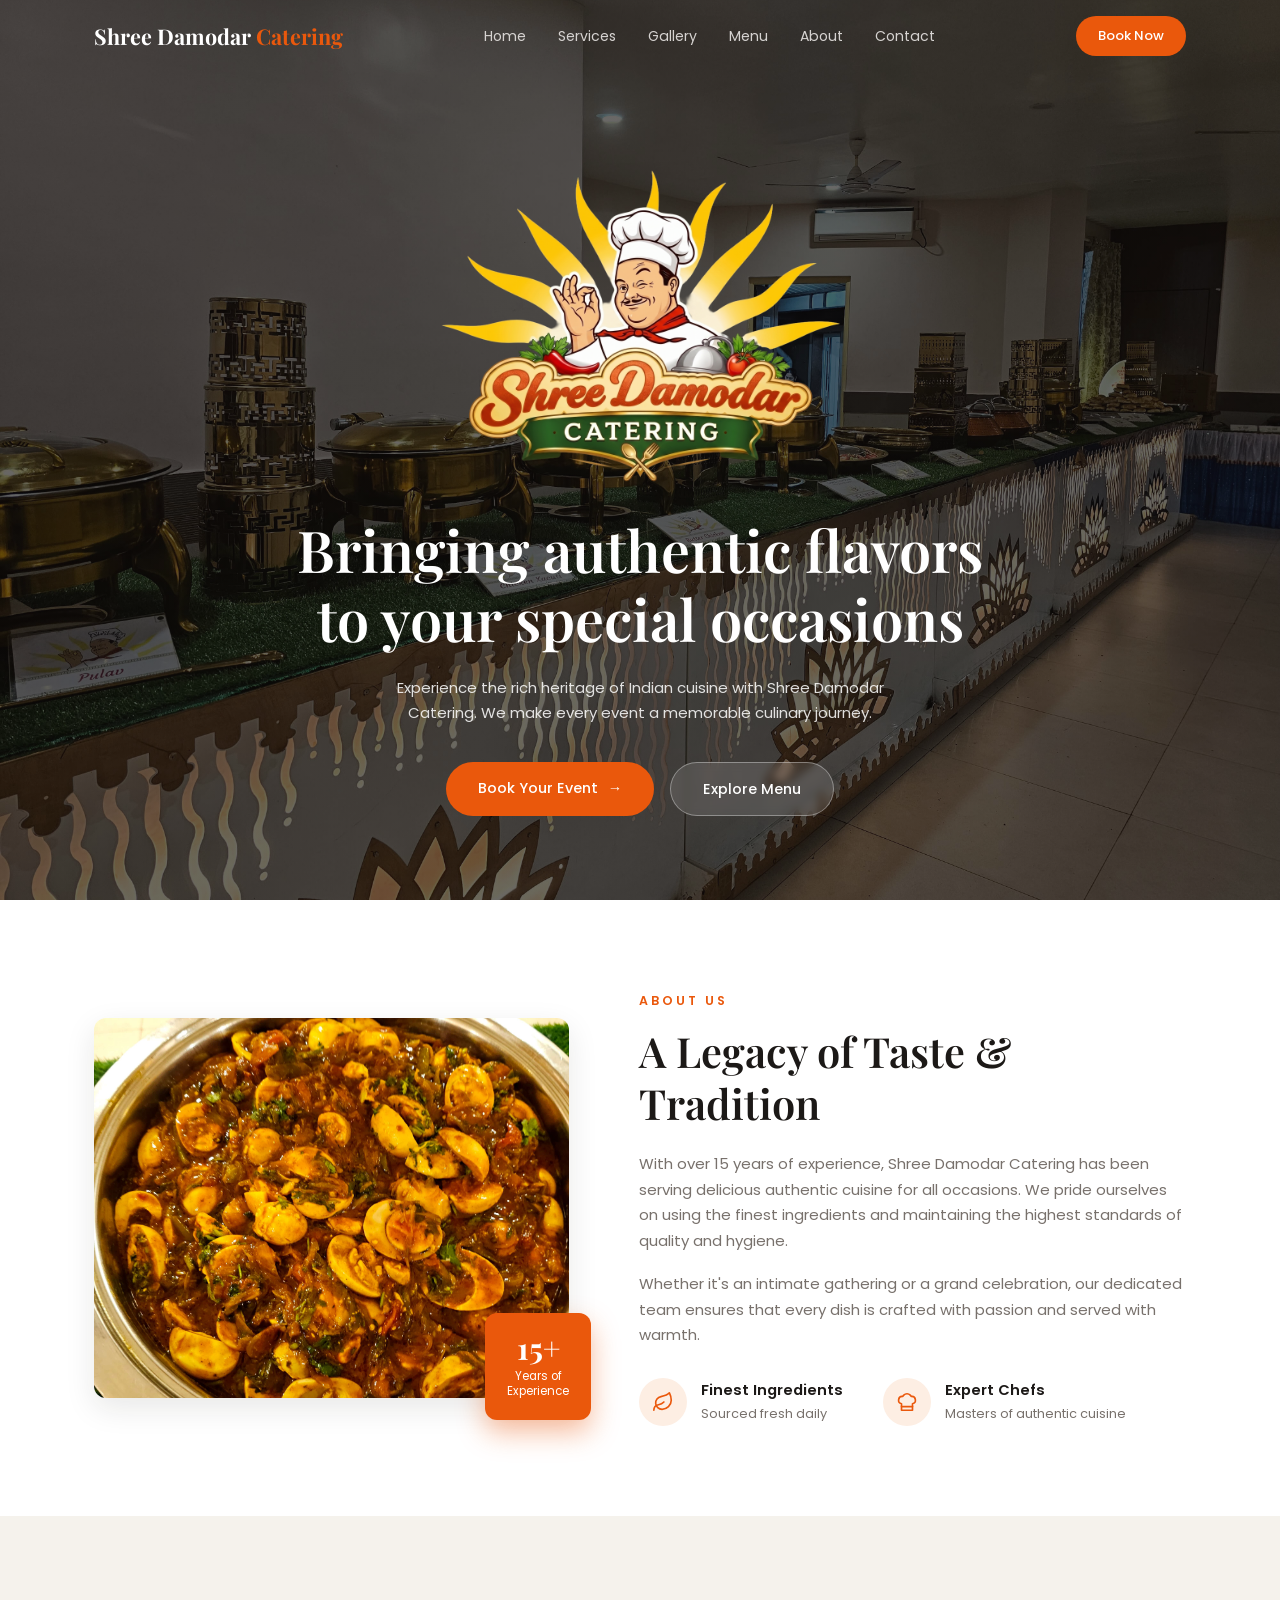
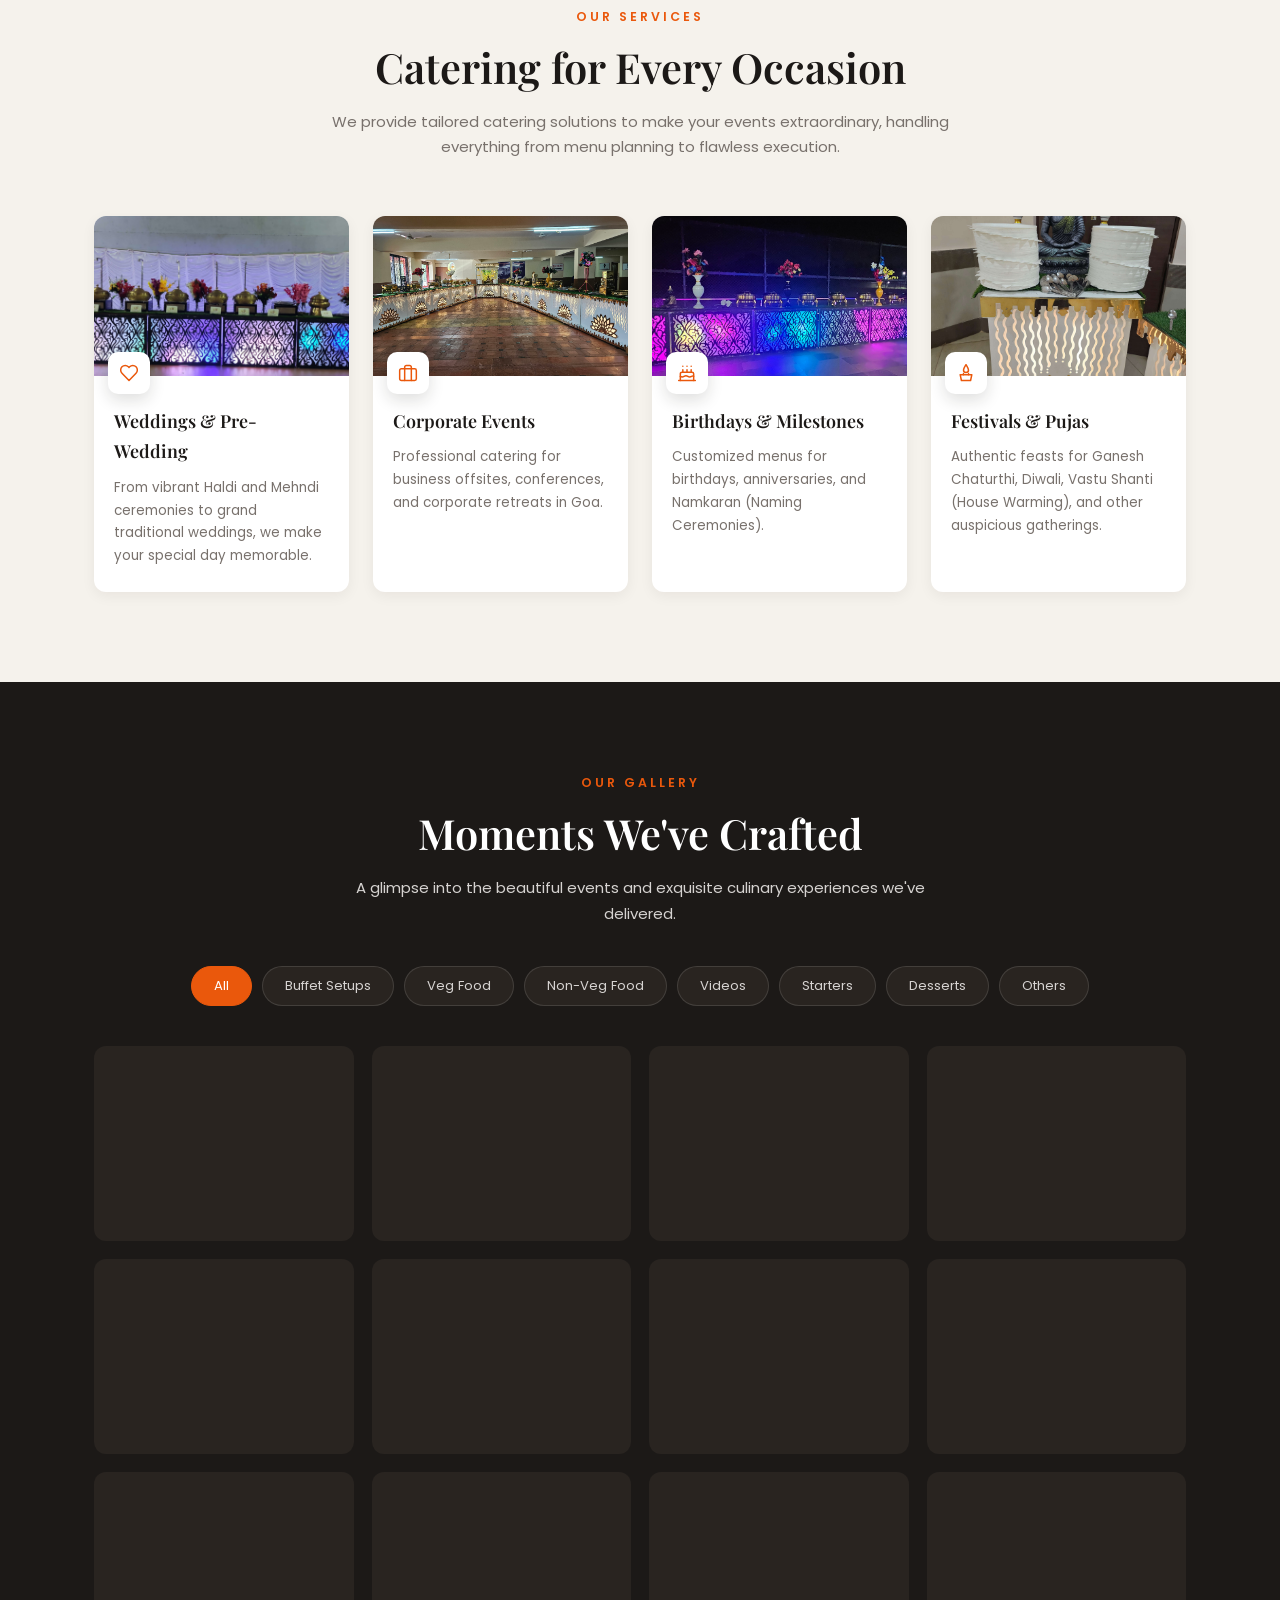
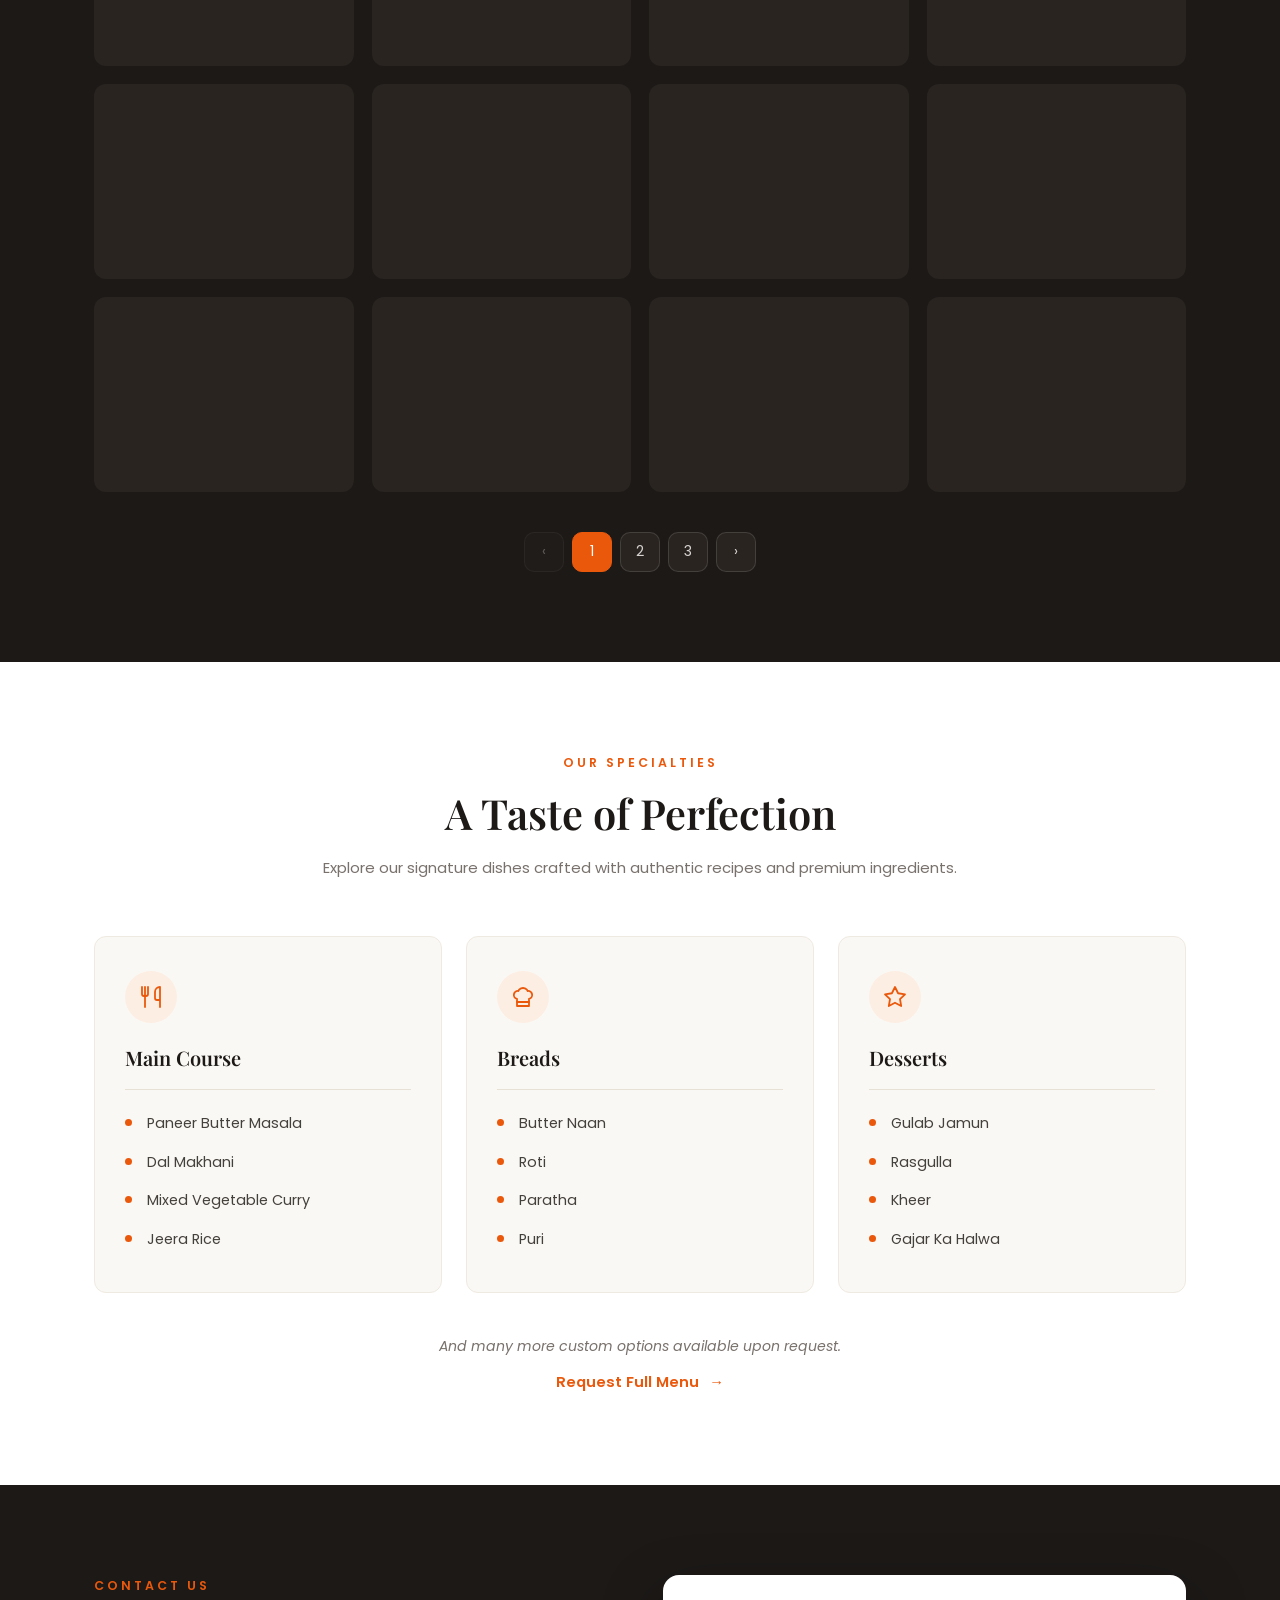
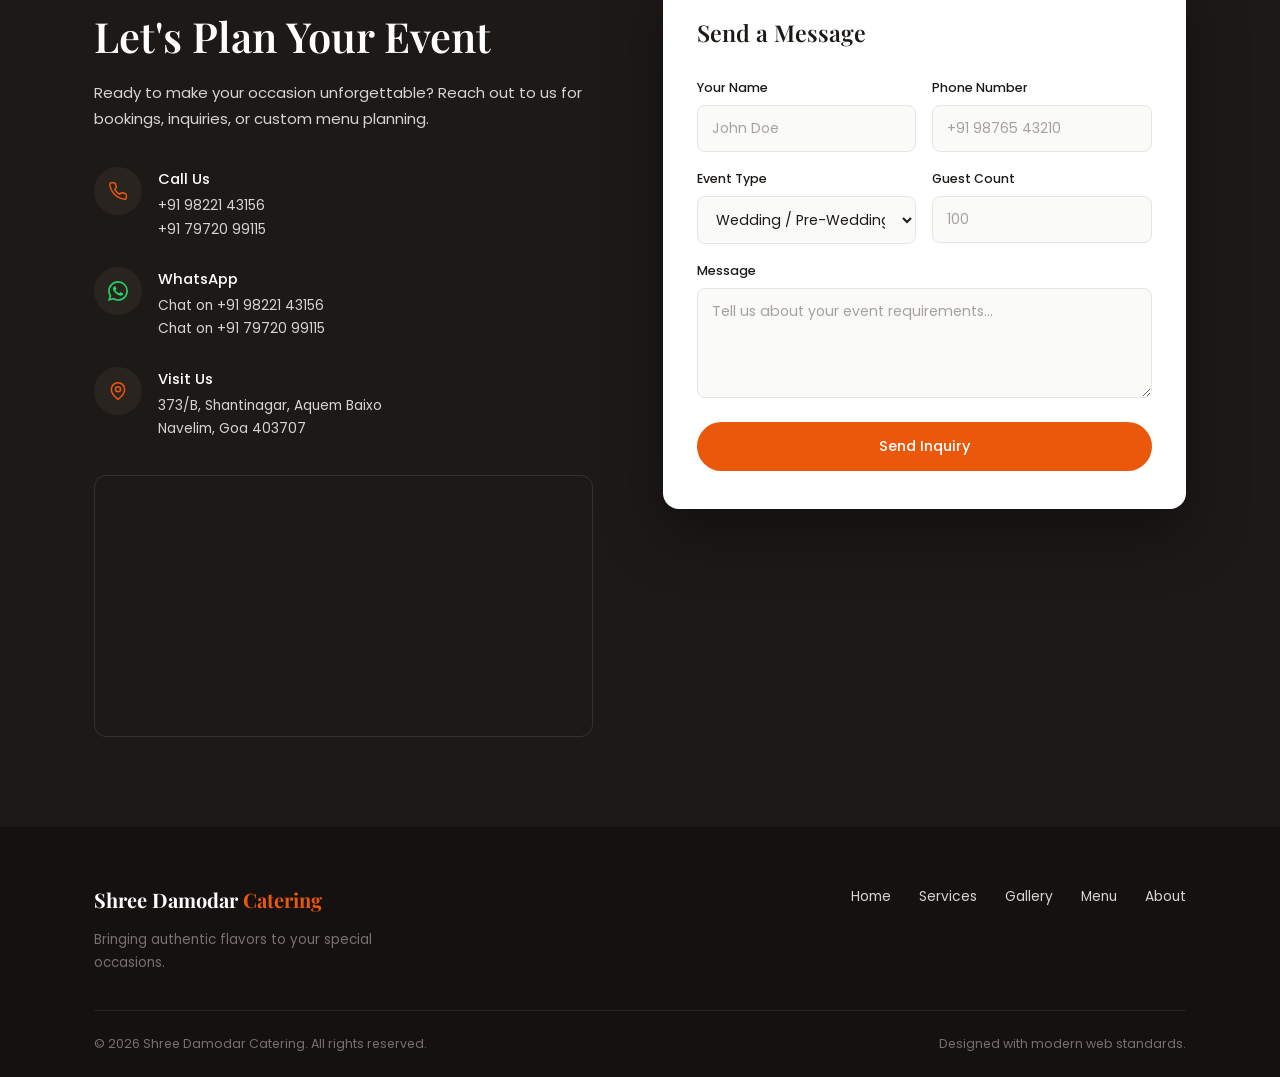
==== commit 0287e375: "feat: enhance contact form with FormSubmit integration and update contact details" ====
--- a/index.html
+++ b/index.html
@@ -234,16 +234,18 @@
                             </div>
                             <div>
                                 <h4>Call Us</h4>
-                                <p>+91 XXXXX XXXXX</p>
+                                <p><a href="tel:+919822143156">+91 98221 43156</a></p>
+                                <p><a href="tel:+917972099115">+91 79720 99115</a></p>
                             </div>
                         </div>
                         <div class="contact-item">
-                            <div class="contact-icon">
-                                <svg viewBox="0 0 24 24" fill="none" stroke="currentColor" stroke-width="1.8" stroke-linecap="round" stroke-linejoin="round"><rect x="2" y="4" width="20" height="16" rx="2"/><path d="m22 7-8.97 5.7a1.94 1.94 0 0 1-2.06 0L2 7"/></svg>
-                            </div>
-                            <div>
-                                <h4>Email Us</h4>
-                                <p>info@shreedamodarcatering.com</p>
+                            <div class="contact-icon whatsapp-icon">
+                                <svg viewBox="0 0 24 24" fill="currentColor"><path d="M17.472 14.382c-.297-.149-1.758-.867-2.03-.967-.273-.099-.471-.148-.67.15-.197.297-.767.966-.94 1.164-.173.199-.347.223-.644.075-.297-.15-1.255-.463-2.39-1.475-.883-.788-1.48-1.761-1.653-2.059-.173-.297-.018-.458.13-.606.134-.133.297-.347.446-.52.149-.174.198-.298.297-.497.1-.198.05-.371-.025-.52-.074-.149-.668-1.612-.916-2.207-.242-.579-.487-.5-.669-.51-.173-.008-.371-.01-.57-.01-.198 0-.52.074-.792.372-.272.297-1.04 1.016-1.04 2.479 0 1.462 1.065 2.875 1.213 3.074.149.198 2.096 3.2 5.077 4.487.709.306 1.262.489 1.694.625.712.227 1.36.195 1.871.118.571-.085 1.758-.719 2.006-1.413.248-.694.248-1.289.173-1.413-.074-.124-.272-.198-.57-.347m-5.421 7.403h-.004a9.87 9.87 0 0 1-5.031-1.378l-.361-.214-3.741.982.998-3.648-.235-.374a9.86 9.86 0 0 1-1.51-5.26c.001-5.45 4.436-9.884 9.888-9.884 2.64 0 5.122 1.03 6.988 2.898a9.825 9.825 0 0 1 2.893 6.994c-.003 5.45-4.437 9.884-9.885 9.884m8.413-18.297A11.815 11.815 0 0 0 12.05 0C5.495 0 .16 5.335.157 11.892c0 2.096.547 4.142 1.588 5.945L.057 24l6.305-1.654a11.882 11.882 0 0 0 5.683 1.448h.005c6.554 0 11.89-5.335 11.893-11.893a11.821 11.821 0 0 0-3.48-8.413Z"/></svg>
+                            </div>
+                            <div>
+                                <h4>WhatsApp</h4>
+                                <p><a href="https://wa.me/919822143156?text=Hi!%20I%27d%20like%20to%20enquire%20about%20catering." target="_blank" rel="noopener">Chat on +91 98221 43156</a></p>
+                                <p><a href="https://wa.me/917972099115?text=Hi!%20I%27d%20like%20to%20enquire%20about%20catering." target="_blank" rel="noopener">Chat on +91 79720 99115</a></p>
                             </div>
                         </div>
                         <div class="contact-item">
@@ -252,28 +254,37 @@
                             </div>
                             <div>
                                 <h4>Visit Us</h4>
-                                <p>123 Main Street<br>Your City, State XXXXXX</p>
-                            </div>
-                        </div>
+                                <p>373/B, Shantinagar, Aquem Baixo<br>Navelim, Goa 403707</p>
+                            </div>
+                        </div>
+                    </div>
+                    <div class="map-embed">
+                        <iframe
+                            src="https://maps.google.com/maps?q=shree damodar catering margao goa&output=embed"
+                            loading="lazy"
+                            allowfullscreen
+                            referrerpolicy="no-referrer-when-downgrade"
+                            title="Shree Damodar Catering location"></iframe>
                     </div>
                 </div>
                 <div class="contact-card">
                     <h3>Send a Message</h3>
-                    <form class="contact-form" id="contact-form">
+                    <form class="contact-form" id="contact-form" action="https://formsubmit.co/damodarcatering@gmail.com" method="POST">
+                        <input type="text" name="_honey" style="display:none" tabindex="-1" autocomplete="off">
                         <div class="form-row">
                             <div class="form-field">
                                 <label for="cf-name">Your Name</label>
-                                <input type="text" id="cf-name" placeholder="John Doe" required>
+                                <input type="text" id="cf-name" name="name" placeholder="John Doe" required>
                             </div>
                             <div class="form-field">
                                 <label for="cf-phone">Phone Number</label>
-                                <input type="tel" id="cf-phone" placeholder="+91 98765 43210" required>
+                                <input type="tel" id="cf-phone" name="phone" placeholder="+91 98765 43210" required>
                             </div>
                         </div>
                         <div class="form-row">
                             <div class="form-field">
                                 <label for="cf-type">Event Type</label>
-                                <select id="cf-type" required>
+                                <select id="cf-type" name="event_type" required>
                                     <option value="Wedding / Pre-Wedding">Wedding / Pre-Wedding</option>
                                     <option value="Corporate Event">Corporate Event</option>
                                     <option value="Birthday / Milestone">Birthday / Milestone</option>
@@ -284,14 +295,15 @@
                             </div>
                             <div class="form-field">
                                 <label for="cf-guests">Guest Count</label>
-                                <input type="number" id="cf-guests" placeholder="100" min="1">
+                                <input type="number" id="cf-guests" name="guests" placeholder="100" min="1">
                             </div>
                         </div>
                         <div class="form-field">
                             <label for="cf-message">Message</label>
-                            <textarea id="cf-message" rows="4" placeholder="Tell us about your event requirements..."></textarea>
-                        </div>
-                        <button type="submit" class="btn btn-primary btn-block">Send Inquiry</button>
+                            <textarea id="cf-message" name="message" rows="4" placeholder="Tell us about your event requirements..."></textarea>
+                        </div>
+                        <button type="submit" class="btn btn-primary btn-block" id="cf-submit">Send Inquiry</button>
+                        <p class="form-status" id="form-status" role="status"></p>
                     </form>
                 </div>
             </div>
--- a/styles.css
+++ b/styles.css
@@ -454,6 +454,17 @@
 .contact-icon svg { width: 20px; height: 20px; }
 .contact-item h4 { color: #fff; font-family: var(--sans); font-size: 0.92rem; font-weight: 500; margin-bottom: 2px; }
 .contact-item p { color: var(--text-on-dark); font-size: 0.86rem; }
+.contact-item p a { color: inherit; text-decoration: none; transition: color 0.25s ease; }
+.contact-item p a:hover { color: var(--accent); }
+.whatsapp-icon { color: #25d366; }
+
+.map-embed {
+    margin-top: 34px;
+    border-radius: var(--radius);
+    overflow: hidden;
+    border: 1px solid rgba(255, 255, 255, 0.1);
+}
+.map-embed iframe { display: block; width: 100%; height: 260px; border: 0; }
 
 .contact-card {
     background: var(--white);
@@ -495,6 +506,12 @@
     box-shadow: 0 0 0 3px rgba(234, 88, 12, 0.14);
 }
 .form-field ::placeholder { color: #a8a29e; }
+
+.form-status { display: none; margin-top: 14px; font-size: 0.85rem; text-align: center; }
+.form-status.success { display: block; color: #15803d; }
+.form-status.error { display: block; color: #b91c1c; }
+
+.btn:disabled { opacity: 0.6; cursor: default; transform: none; }
 
 /* ============ FOOTER ============ */
 footer { background: var(--darker); padding: 56px 0 0; }
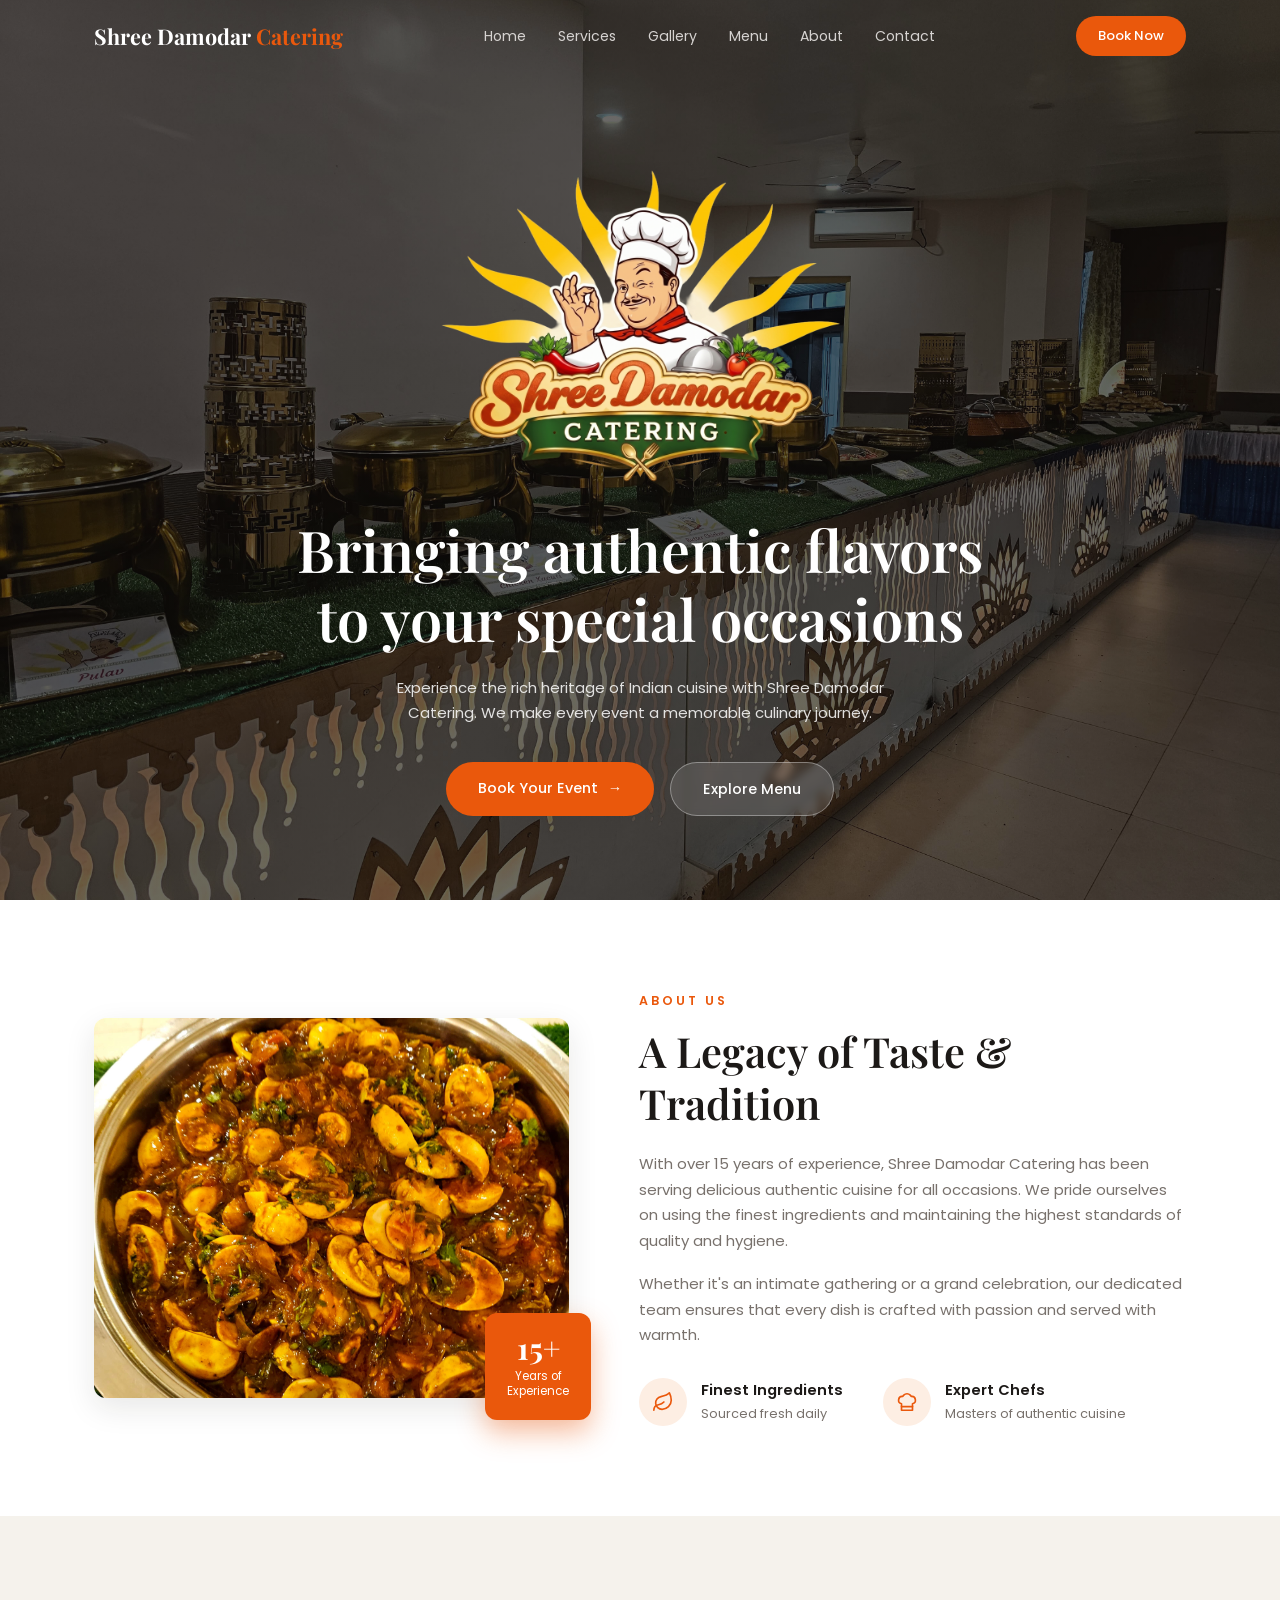
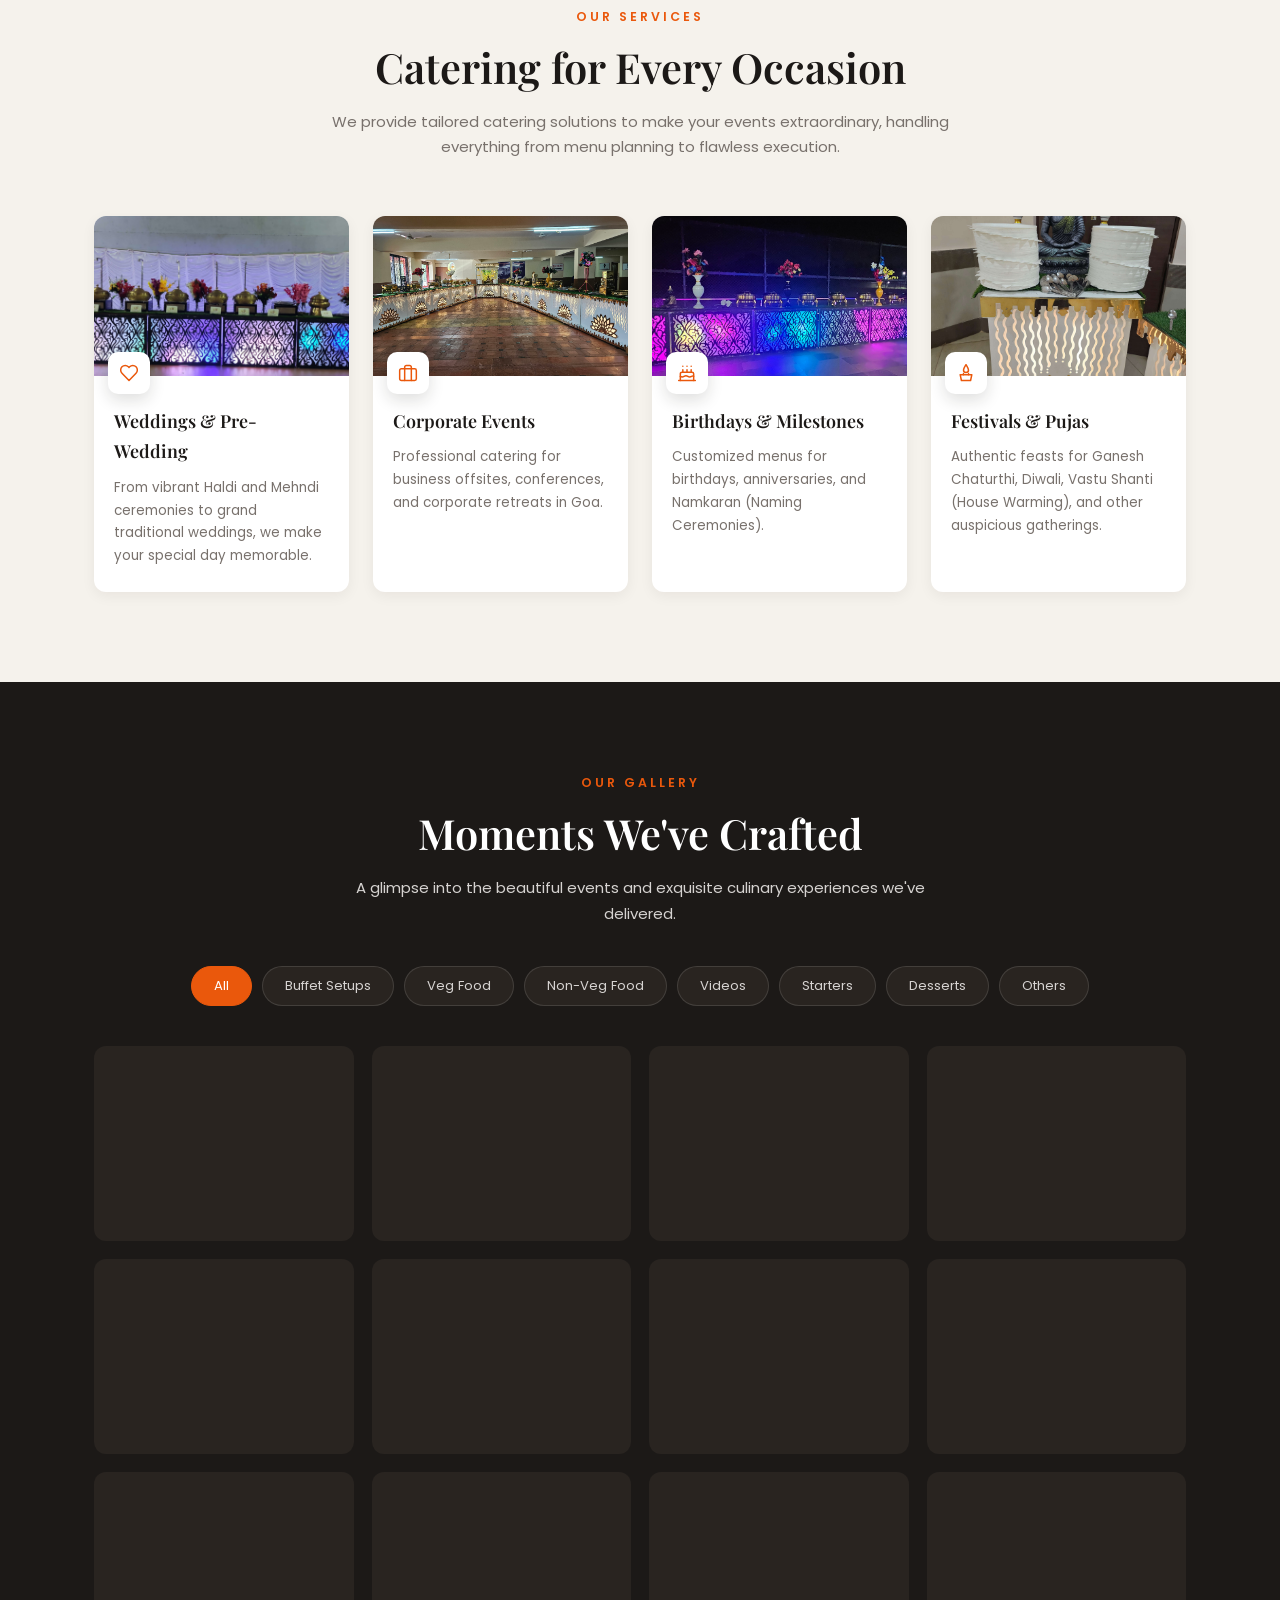
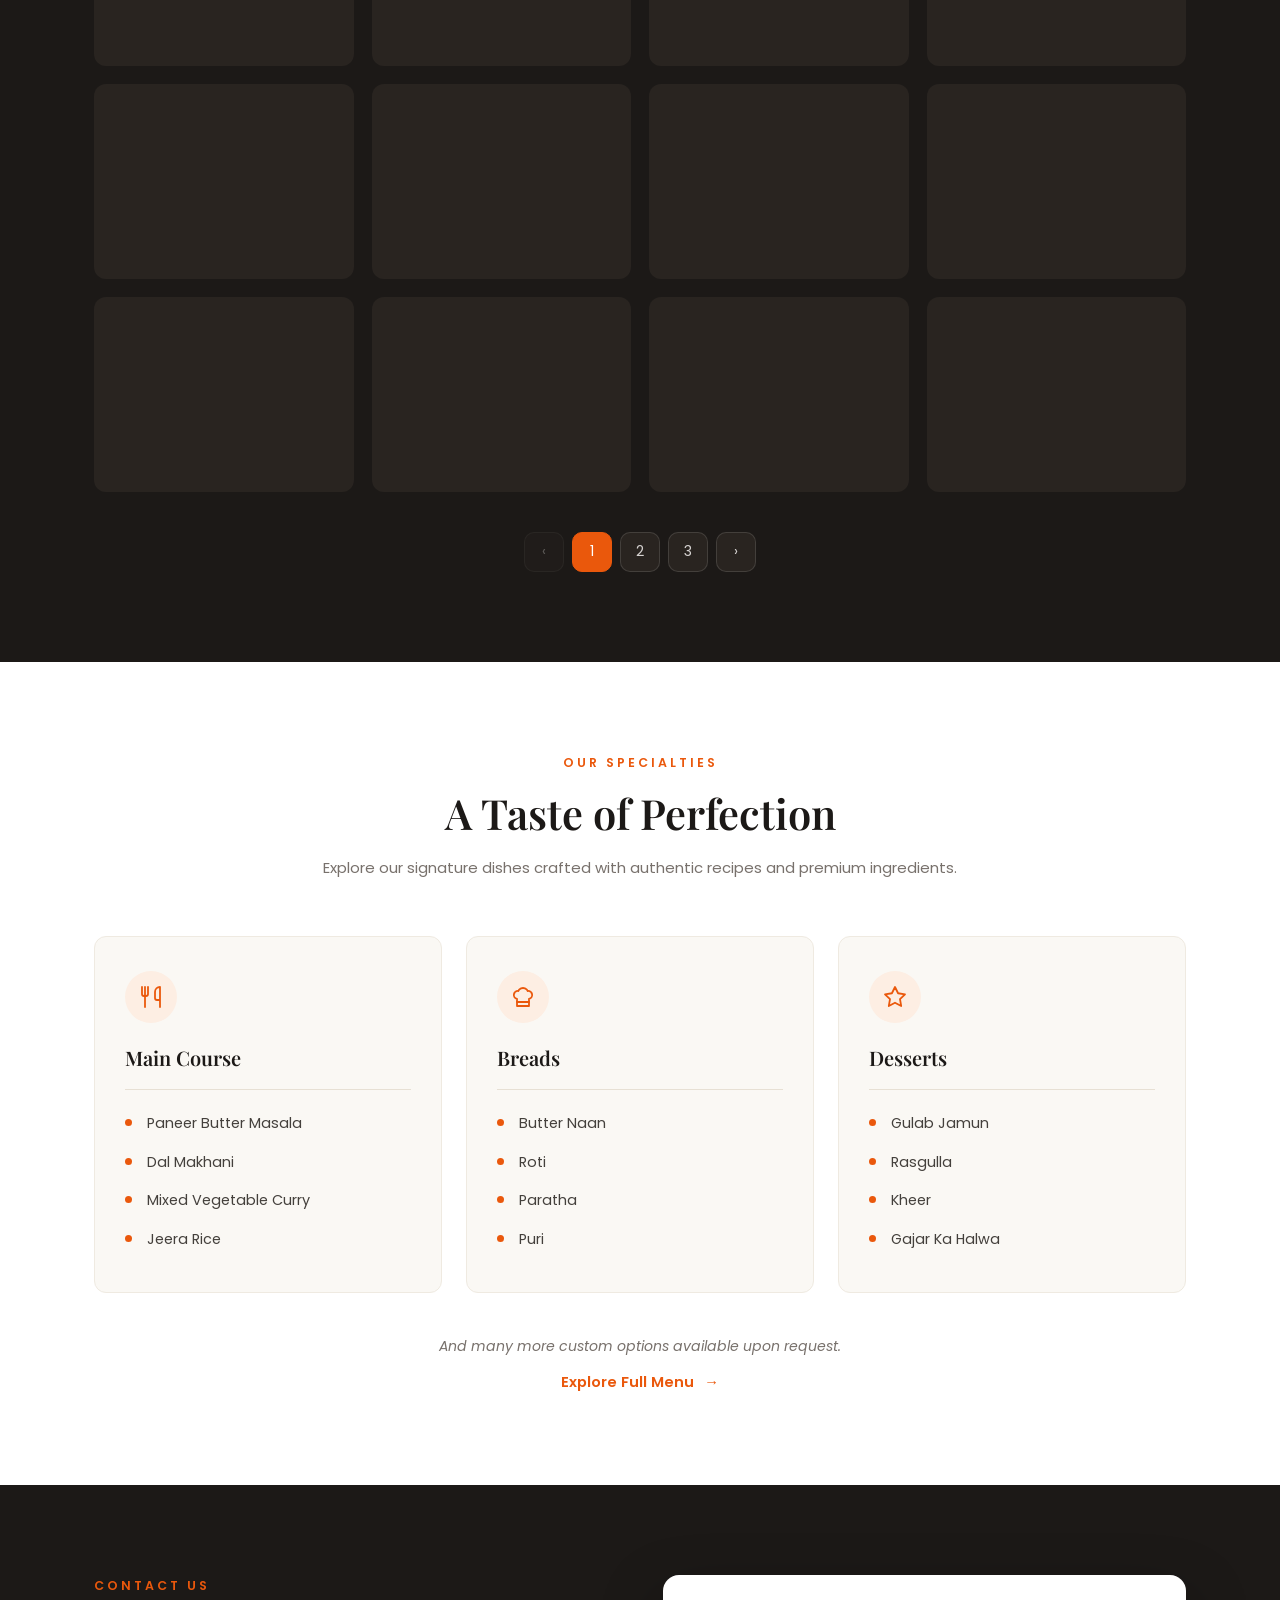
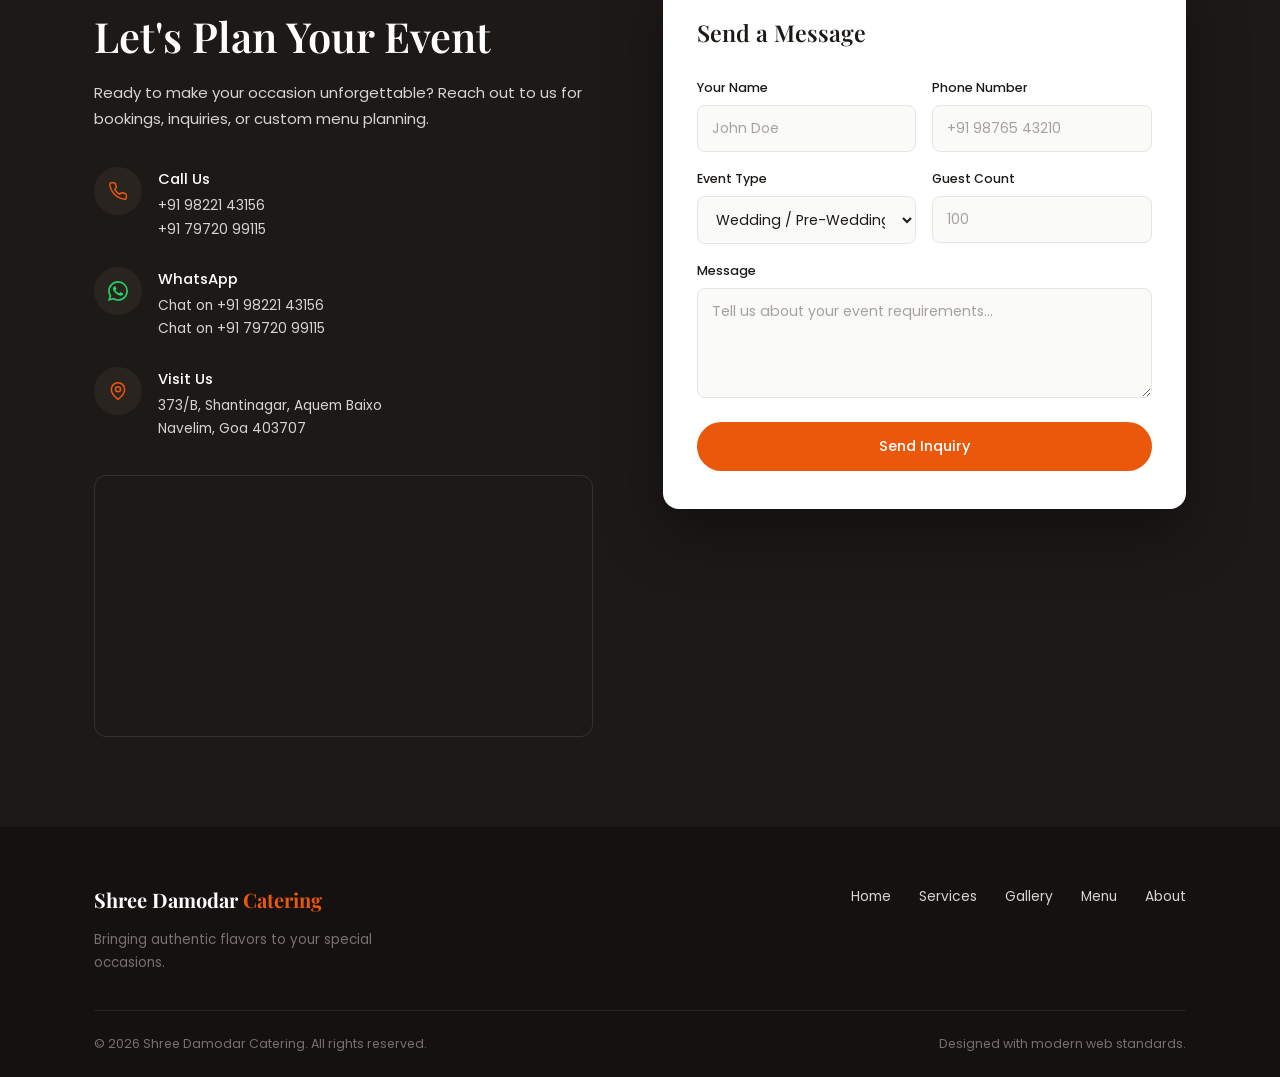
==== commit 3247e05e: "Add interactive navigation and menu tab functionality - Implemented a responsive navigation toggle w" ====
--- a/index.html
+++ b/index.html
@@ -41,7 +41,7 @@
                 <p>Experience the rich heritage of Indian cuisine with Shree Damodar Catering. We make every event a memorable culinary journey.</p>
                 <div class="hero-actions">
                     <a href="#contact" class="btn btn-primary">Book Your Event <span class="arrow">→</span></a>
-                    <a href="#menu" class="btn btn-ghost">Explore Menu</a>
+                    <a href="menu.html" class="btn btn-ghost">Explore Menu</a>
                 </div>
             </div>
         </section>
@@ -216,7 +216,7 @@
                     </div>
                 </div>
                 <p class="menu-note">And many more custom options available upon request.</p>
-                <a href="#contact" class="menu-link">Request Full Menu <span class="arrow">→</span></a>
+                <a href="menu.html" class="menu-link">Explore Full Menu <span class="arrow">→</span></a>
             </div>
         </section>
 
@@ -322,7 +322,7 @@
                     <li><a href="#home">Home</a></li>
                     <li><a href="#services">Services</a></li>
                     <li><a href="#gallery">Gallery</a></li>
-                    <li><a href="#menu">Menu</a></li>
+                    <li><a href="menu.html">Menu</a></li>
                     <li><a href="#about">About</a></li>
                 </ul>
             </div>
--- a/styles.css
+++ b/styles.css
@@ -610,9 +610,183 @@
 
 body.no-scroll { overflow: hidden; }
 
+/* ============ MENU PAGE ============ */
+.page-hero {
+    background:
+        linear-gradient(rgba(15, 12, 10, 0.78), rgba(15, 12, 10, 0.78)),
+        url('images/gallery/display/2.jpg') center/cover no-repeat;
+    padding: 170px 0 90px;
+    text-align: center;
+}
+.page-hero h1 {
+    color: #fff;
+    font-size: clamp(2.1rem, 4.5vw, 3rem);
+    font-weight: 600;
+    margin-bottom: 16px;
+}
+.page-hero p { color: rgba(255, 255, 255, 0.85); max-width: 560px; margin: 0 auto; }
+
+.menu-tabs {
+    display: flex;
+    flex-wrap: wrap;
+    justify-content: center;
+    gap: 10px;
+    margin-bottom: 48px;
+    position: sticky;
+    top: 72px;
+    z-index: 50;
+    background: var(--white);
+    padding: 14px 0;
+    box-shadow: 0 10px 14px -12px rgba(28, 25, 23, 0.18);
+}
+
+.filter-pill.pill-light {
+    background: var(--cream);
+    border: 1px solid #e7e0d4;
+    color: var(--text);
+}
+.filter-pill.pill-light:hover { background: #ece7dd; color: var(--dark); }
+.filter-pill.pill-light.active { background: var(--accent); border-color: var(--accent); color: #fff; }
+
+.tab-panel { display: none; }
+.tab-panel.active { display: block; }
+
+.package-grid {
+    display: grid;
+    grid-template-columns: repeat(3, 1fr);
+    gap: 24px;
+}
+
+.package-card {
+    background: #faf8f4;
+    border: 1px solid #efeae1;
+    border-radius: var(--radius);
+    padding: 26px 24px 20px;
+    display: flex;
+    flex-direction: column;
+    transition: transform 0.35s ease, box-shadow 0.35s ease;
+}
+.package-card:hover { transform: translateY(-6px); box-shadow: var(--shadow); }
+
+.pkg-head {
+    display: flex;
+    align-items: center;
+    justify-content: space-between;
+    padding-bottom: 12px;
+    margin-bottom: 12px;
+    border-bottom: 1px solid #e7e0d4;
+}
+.pkg-head h3 { font-size: 1.15rem; font-weight: 600; }
+
+/* Indian veg / non-veg mark */
+.food-mark {
+    width: 18px; height: 18px;
+    flex: 0 0 18px;
+    border: 1.5px solid;
+    border-radius: 4px;
+    display: inline-flex;
+    align-items: center;
+    justify-content: center;
+}
+.food-mark span { width: 8px; height: 8px; border-radius: 50%; }
+.food-mark.veg { border-color: #15803d; }
+.food-mark.veg span { background: #15803d; }
+.food-mark.nonveg { border-color: #b91c1c; }
+.food-mark.nonveg span { background: #b91c1c; }
+
+.package-card ul { list-style: none; flex: 1; }
+.package-card li {
+    position: relative;
+    padding: 4px 0 4px 24px;
+    font-size: 0.88rem;
+    color: var(--text);
+}
+.package-card li::before {
+    content: '';
+    position: absolute;
+    left: 0; top: 9px;
+    width: 12px; height: 12px;
+    border: 1.3px solid #15803d;
+    border-radius: 3px;
+    background: radial-gradient(circle, #15803d 2.6px, transparent 3.2px);
+}
+.package-card li.nv::before {
+    border-color: #b91c1c;
+    background: radial-gradient(circle, #b91c1c 2.6px, transparent 3.2px);
+}
+
+.pkg-foot {
+    display: flex;
+    align-items: center;
+    justify-content: space-between;
+    margin-top: 16px;
+    padding-top: 14px;
+    border-top: 1px solid #e7e0d4;
+}
+.pkg-price { font-size: 0.8rem; color: var(--text-light); font-style: italic; }
+.pkg-link { color: var(--accent); font-weight: 600; font-size: 0.85rem; text-decoration: none; }
+.pkg-link:hover { color: var(--accent-dark); }
+
+.menu-notes {
+    margin-top: 34px;
+    text-align: center;
+    font-style: italic;
+    color: var(--text-light);
+    font-size: 0.88rem;
+}
+
+.alacarte-grid { columns: 3; column-gap: 24px; }
+.alacarte-card {
+    break-inside: avoid;
+    background: #faf8f4;
+    border: 1px solid #efeae1;
+    border-radius: var(--radius);
+    padding: 26px 24px;
+    margin-bottom: 24px;
+}
+.alacarte-card h3 {
+    font-size: 1.15rem;
+    font-weight: 600;
+    padding-bottom: 12px;
+    margin-bottom: 12px;
+    border-bottom: 1px solid #e7e0d4;
+}
+.alacarte-card ul { list-style: none; }
+.alacarte-card li {
+    position: relative;
+    padding: 4px 0 4px 24px;
+    font-size: 0.88rem;
+    color: var(--text);
+}
+.alacarte-card li::before {
+    content: '';
+    position: absolute;
+    left: 0; top: 9px;
+    width: 12px; height: 12px;
+    border: 1.3px solid #15803d;
+    border-radius: 3px;
+    background: radial-gradient(circle, #15803d 2.6px, transparent 3.2px);
+}
+.alacarte-card li.nv::before {
+    border-color: #b91c1c;
+    background: radial-gradient(circle, #b91c1c 2.6px, transparent 3.2px);
+}
+
+.menu-cta {
+    background: var(--dark);
+    text-align: center;
+    padding: 80px 0;
+}
+.menu-cta h2 { color: #fff; margin-bottom: 14px; }
+.menu-cta p { color: var(--text-on-dark); max-width: 520px; margin: 0 auto 32px; }
+
+.nav-menu a.nav-active { color: var(--accent) !important; }
+
 /* ============ RESPONSIVE ============ */
 @media (max-width: 1024px) {
     .service-grid { grid-template-columns: repeat(2, 1fr); }
+    .package-grid { grid-template-columns: repeat(2, 1fr); }
+    .alacarte-grid { columns: 2; }
     .gallery-grid { grid-template-columns: repeat(3, 1fr); }
     .about-grid, .contact-grid { grid-template-columns: 1fr; gap: 56px; }
     .experience-badge { right: 14px; bottom: -22px; }
@@ -643,6 +817,9 @@
 
     .service-grid { grid-template-columns: 1fr; }
     .gallery-grid { grid-template-columns: repeat(2, 1fr); gap: 14px; }
+    .package-grid { grid-template-columns: 1fr; }
+    .alacarte-grid { columns: 1; }
+    .page-hero { padding: 140px 0 64px; }
     .menu-grid { grid-template-columns: 1fr; }
     .form-row { grid-template-columns: 1fr; }
     .contact-card { padding: 28px 22px; }
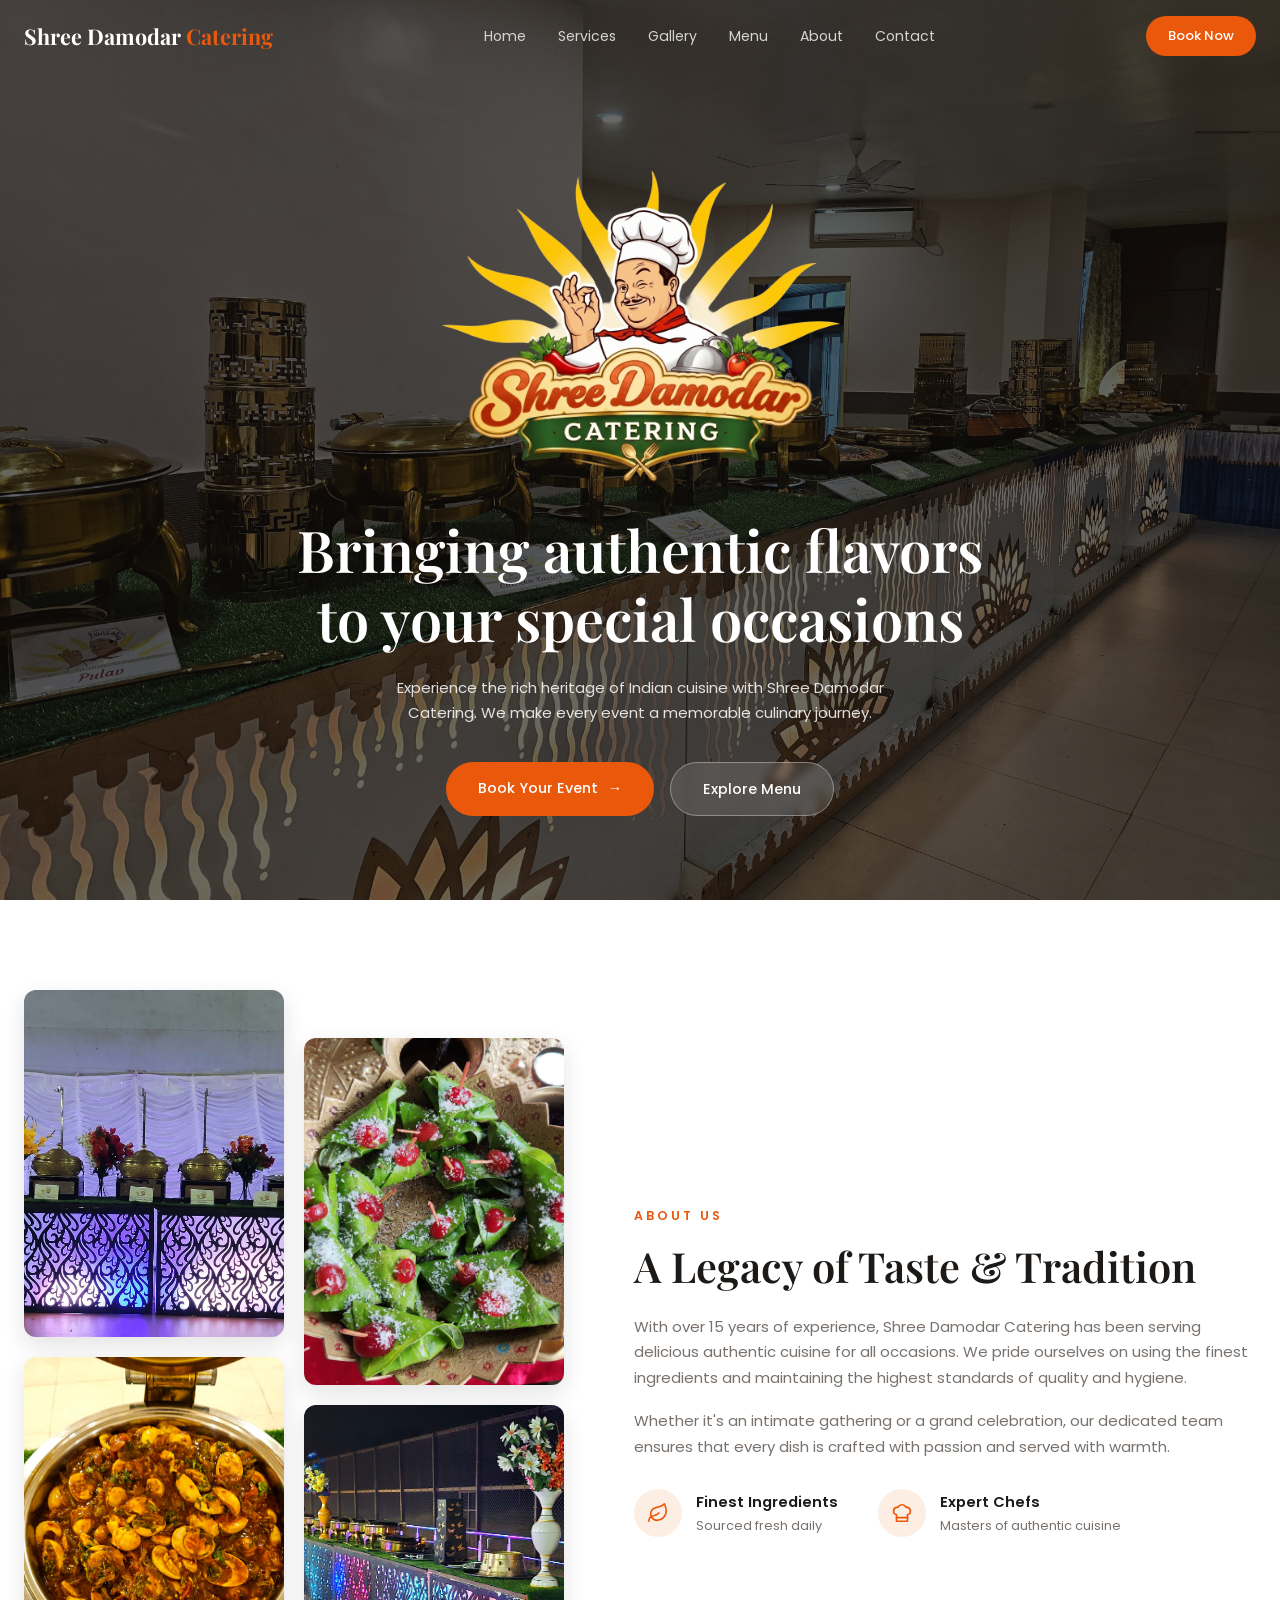
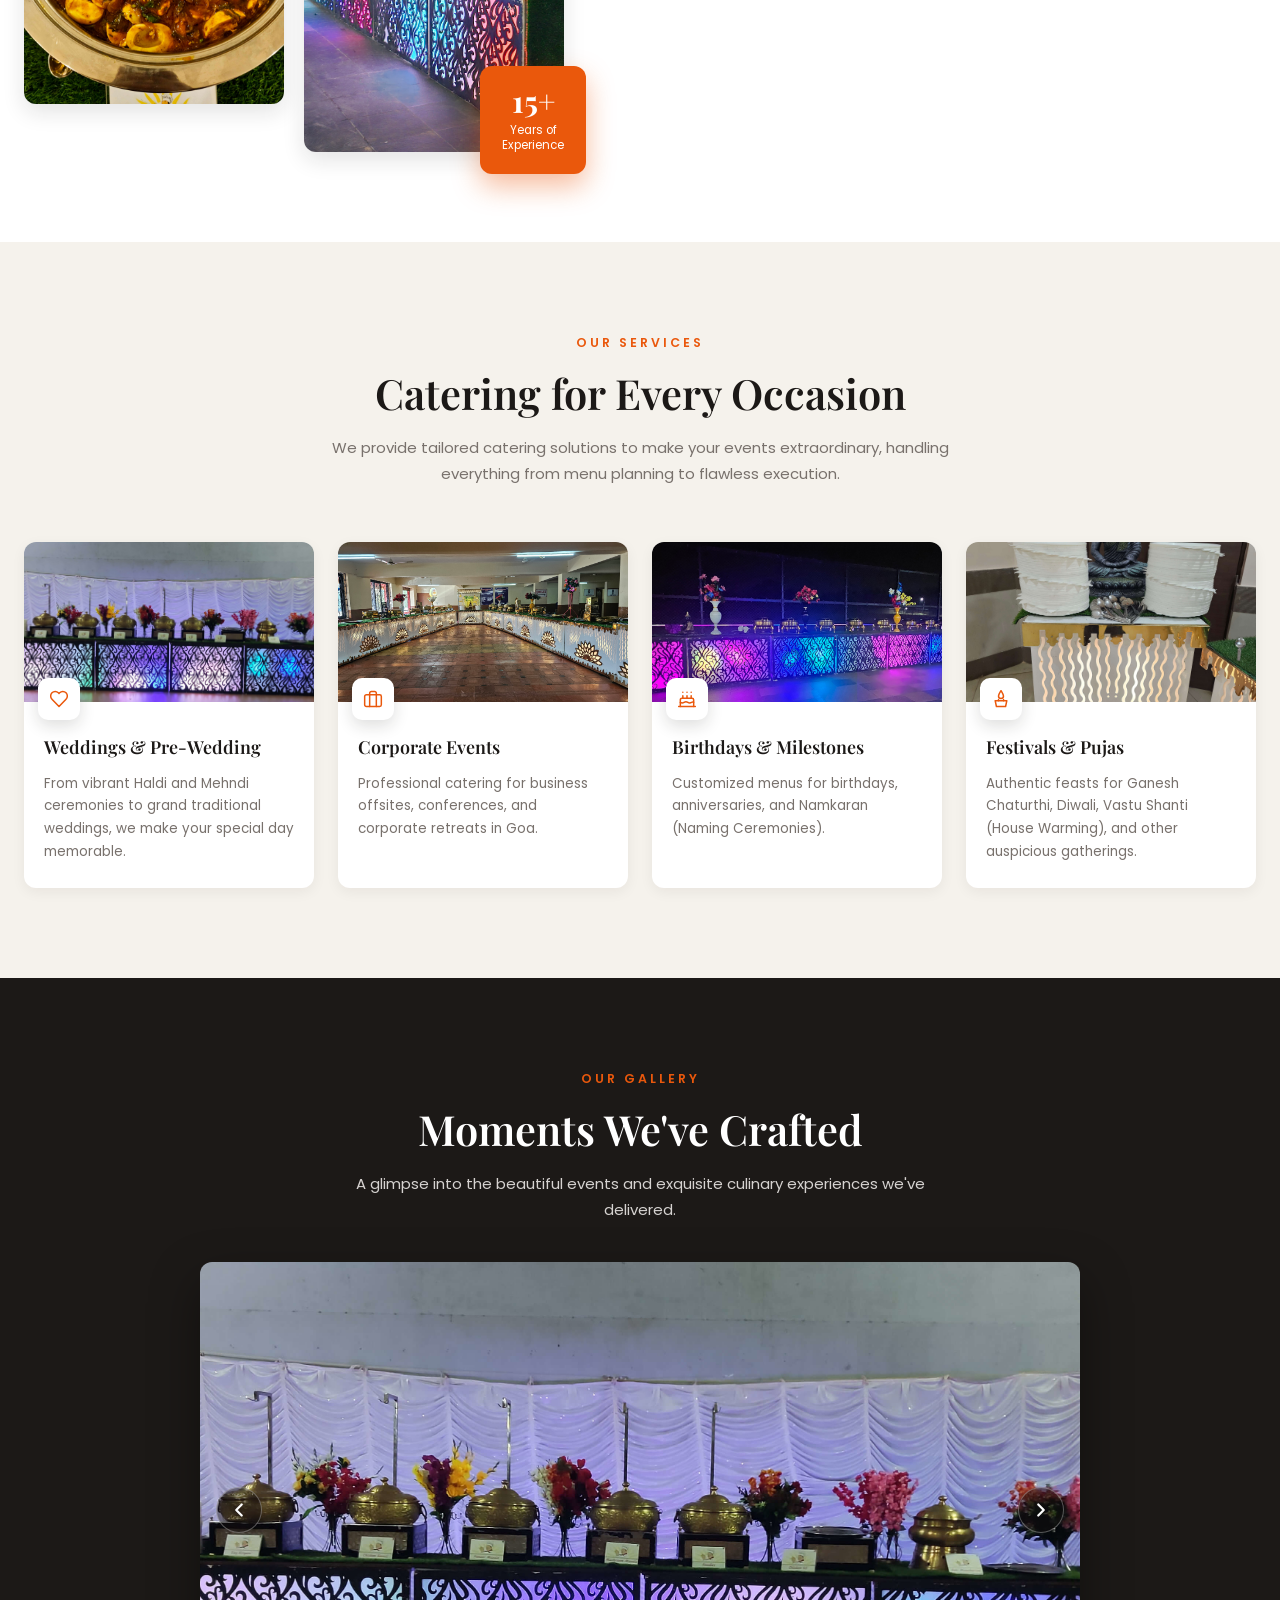
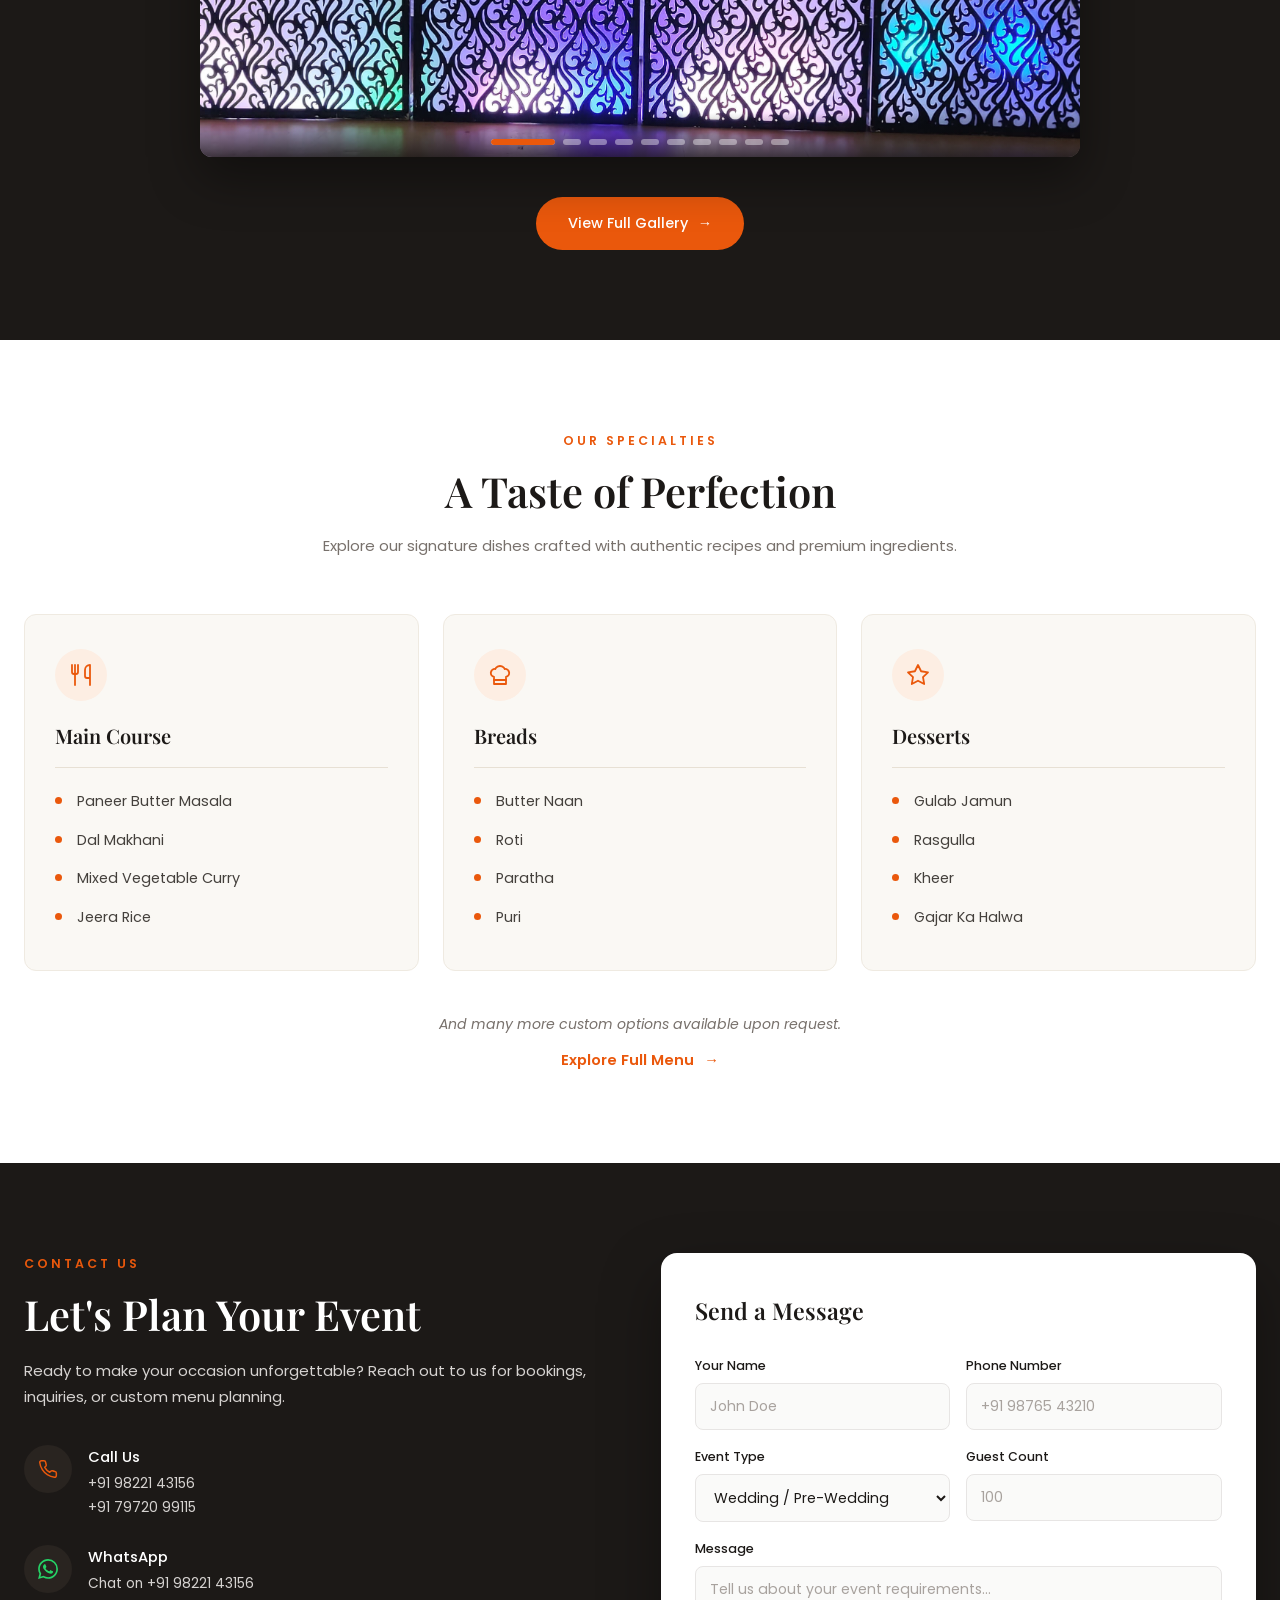
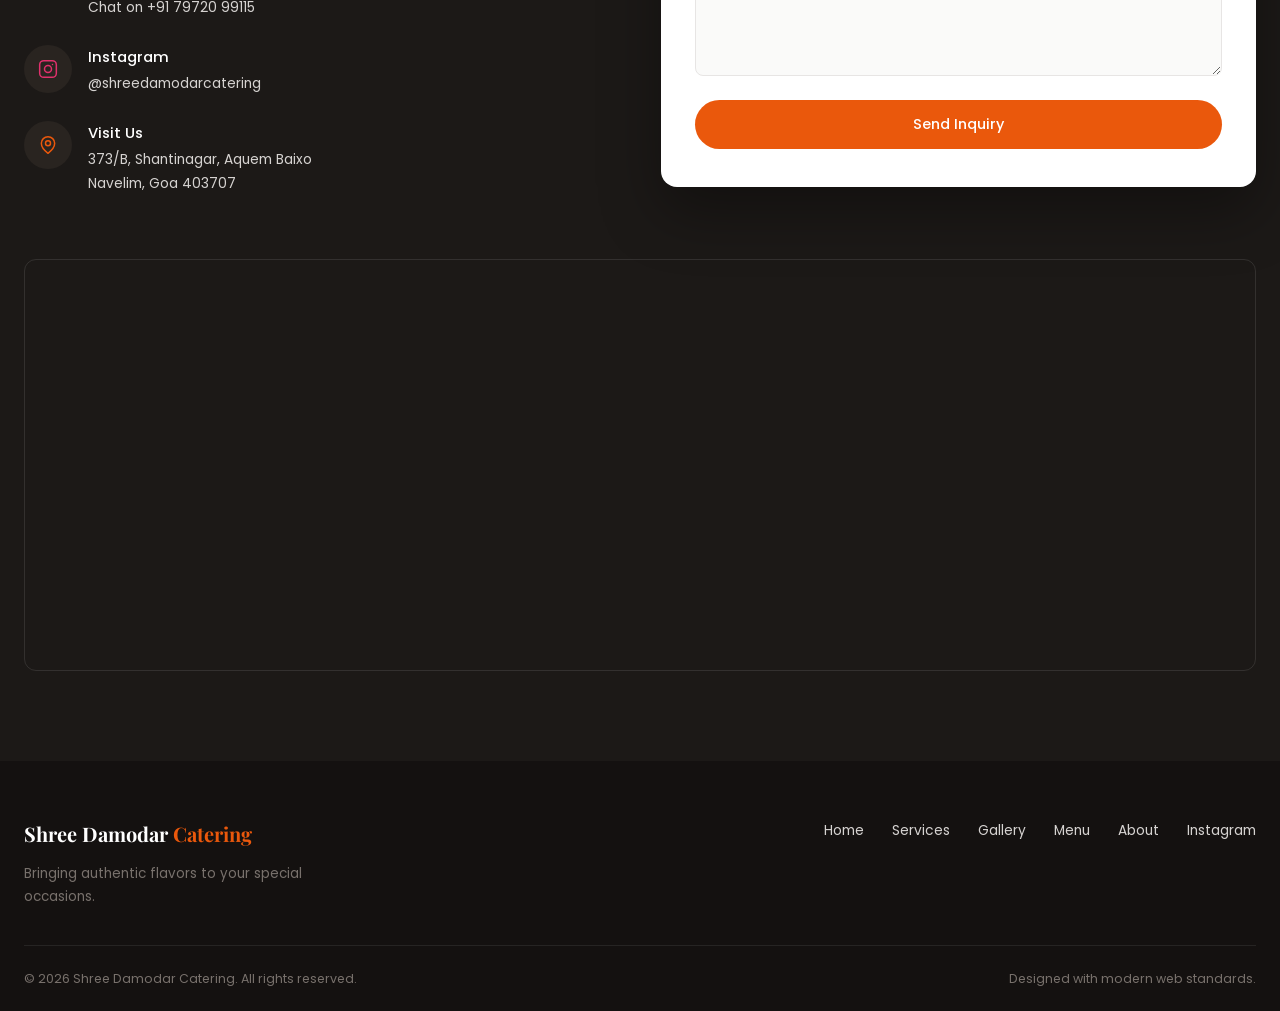
==== commit 118d6250: "Add gallery functionality with carousel and update layout - Introduced a new gallery carousel in gal" ====
--- a/index.html
+++ b/index.html
@@ -49,8 +49,15 @@
         <!-- ============ ABOUT ============ -->
         <section id="about" class="about section">
             <div class="container about-grid">
-                <div class="about-image">
-                    <img src="images/gallery/food/8.jpg" alt="Authentic curries by Shree Damodar Catering" loading="lazy">
+                <div class="about-collage">
+                    <div class="collage-col">
+                        <img src="images/gallery/display/4.jpg" alt="Decorated buffet counter" loading="lazy">
+                        <img src="images/gallery/food/8.jpg" alt="Authentic curries by Shree Damodar Catering" loading="lazy">
+                    </div>
+                    <div class="collage-col collage-col-offset">
+                        <img src="images/gallery/food/23.jpg" alt="Decorated paan platter" loading="lazy">
+                        <img src="images/gallery/display/6.jpg" alt="Illuminated buffet counter with florals" loading="lazy">
+                    </div>
                     <div class="experience-badge">
                         <span class="badge-number">15+</span>
                         <span class="badge-label">Years of<br>Experience</span>
@@ -154,18 +161,19 @@
                     <h2>Moments We've Crafted</h2>
                     <p>A glimpse into the beautiful events and exquisite culinary experiences we've delivered.</p>
                 </div>
-                <div class="gallery-filters" id="gallery-filters">
-                    <button class="filter-pill active" data-filter="all">All</button>
-                    <button class="filter-pill" data-filter="buffet">Buffet Setups</button>
-                    <button class="filter-pill" data-filter="veg">Veg Food</button>
-                    <button class="filter-pill" data-filter="nonveg">Non-Veg Food</button>
-                    <button class="filter-pill" data-filter="videos">Videos</button>
-                    <button class="filter-pill" data-filter="starters">Starters</button>
-                    <button class="filter-pill" data-filter="desserts">Desserts</button>
-                    <button class="filter-pill" data-filter="others">Others</button>
-                </div>
-                <div class="gallery-grid" id="gallery-grid"></div>
-                <div class="gallery-pagination" id="gallery-pagination"></div>
+                <div class="carousel" id="carousel">
+                    <div class="carousel-track" id="carousel-track"></div>
+                    <button class="carousel-arrow carousel-prev" id="carousel-prev" aria-label="Previous slide">
+                        <svg viewBox="0 0 24 24" fill="none" stroke="currentColor" stroke-width="2.4" stroke-linecap="round" stroke-linejoin="round"><path d="m15 18-6-6 6-6"/></svg>
+                    </button>
+                    <button class="carousel-arrow carousel-next" id="carousel-next" aria-label="Next slide">
+                        <svg viewBox="0 0 24 24" fill="none" stroke="currentColor" stroke-width="2.4" stroke-linecap="round" stroke-linejoin="round"><path d="m9 18 6-6-6-6"/></svg>
+                    </button>
+                    <div class="carousel-dots" id="carousel-dots"></div>
+                </div>
+                <div class="gallery-cta">
+                    <a href="gallery.html" class="btn btn-primary">View Full Gallery <span class="arrow">→</span></a>
+                </div>
             </div>
         </section>
 
@@ -249,6 +257,15 @@
                             </div>
                         </div>
                         <div class="contact-item">
+                            <div class="contact-icon instagram-icon">
+                                <svg viewBox="0 0 24 24" fill="none" stroke="currentColor" stroke-width="1.8" stroke-linecap="round" stroke-linejoin="round"><rect x="2" y="2" width="20" height="20" rx="5"/><circle cx="12" cy="12" r="4.2"/><circle cx="17.4" cy="6.6" r="0.9" fill="currentColor" stroke="none"/></svg>
+                            </div>
+                            <div>
+                                <h4>Instagram</h4>
+                                <p><a href="https://www.instagram.com/shreedamodarcatering/" target="_blank" rel="noopener">@shreedamodarcatering</a></p>
+                            </div>
+                        </div>
+                        <div class="contact-item">
                             <div class="contact-icon">
                                 <svg viewBox="0 0 24 24" fill="none" stroke="currentColor" stroke-width="1.8" stroke-linecap="round" stroke-linejoin="round"><path d="M20 10c0 6-8 12-8 12s-8-6-8-12a8 8 0 0 1 16 0Z"/><circle cx="12" cy="10" r="3"/></svg>
                             </div>
@@ -257,14 +274,6 @@
                                 <p>373/B, Shantinagar, Aquem Baixo<br>Navelim, Goa 403707</p>
                             </div>
                         </div>
-                    </div>
-                    <div class="map-embed">
-                        <iframe
-                            src="https://maps.google.com/maps?q=shree damodar catering margao goa&output=embed"
-                            loading="lazy"
-                            allowfullscreen
-                            referrerpolicy="no-referrer-when-downgrade"
-                            title="Shree Damodar Catering location"></iframe>
                     </div>
                 </div>
                 <div class="contact-card">
@@ -307,6 +316,16 @@
                     </form>
                 </div>
             </div>
+            <div class="container">
+                <div class="map-embed map-full">
+                    <iframe
+                        src="https://maps.google.com/maps?q=shree damodar catering margao goa&output=embed"
+                        loading="lazy"
+                        allowfullscreen
+                        referrerpolicy="no-referrer-when-downgrade"
+                        title="Shree Damodar Catering location"></iframe>
+                </div>
+            </div>
         </section>
     </main>
 
@@ -321,9 +340,10 @@
                 <ul class="footer-links">
                     <li><a href="#home">Home</a></li>
                     <li><a href="#services">Services</a></li>
-                    <li><a href="#gallery">Gallery</a></li>
+                    <li><a href="gallery.html">Gallery</a></li>
                     <li><a href="menu.html">Menu</a></li>
                     <li><a href="#about">About</a></li>
+                    <li><a href="https://www.instagram.com/shreedamodarcatering/" target="_blank" rel="noopener">Instagram</a></li>
                 </ul>
             </div>
             <div class="footer-bottom">
--- a/styles.css
+++ b/styles.css
@@ -31,7 +31,7 @@
 
 img { max-width: 100%; display: block; }
 
-.container { max-width: 1140px; margin: 0 auto; padding: 0 24px; }
+.container { max-width: 1440px; margin: 0 auto; padding: 0 24px; }
 
 .section { padding: 90px 0; }
 
@@ -179,13 +179,21 @@
     align-items: center;
 }
 
-.about-image { position: relative; }
-.about-image img {
+.about-collage {
+    position: relative;
+    display: grid;
+    grid-template-columns: 1fr 1fr;
+    gap: 20px;
+    align-items: start;
+}
+.collage-col { display: flex; flex-direction: column; gap: 20px; }
+.collage-col-offset { margin-top: 48px; }
+.collage-col img {
     width: 100%;
-    aspect-ratio: 5 / 4;
+    aspect-ratio: 3 / 4;
     object-fit: cover;
     border-radius: var(--radius);
-    box-shadow: var(--shadow);
+    box-shadow: 0 8px 22px rgba(28, 25, 23, 0.12);
 }
 
 .experience-badge {
@@ -337,6 +345,90 @@
 }
 
 .gallery-item.hidden { display: none; }
+
+/* Homepage gallery carousel */
+.carousel {
+    position: relative;
+    max-width: 880px;
+    margin: 0 auto;
+    overflow: hidden;
+    border-radius: var(--radius);
+    box-shadow: 0 20px 50px rgba(0, 0, 0, 0.4);
+}
+
+.carousel-track {
+    display: flex;
+    transition: transform 0.55s ease;
+}
+
+.carousel-slide {
+    flex: 0 0 100%;
+    aspect-ratio: 16 / 9;
+    cursor: pointer;
+}
+.carousel-slide img { width: 100%; height: 100%; object-fit: cover; }
+
+.carousel-arrow {
+    position: absolute;
+    top: 50%;
+    transform: translateY(-50%);
+    width: 46px; height: 46px;
+    border-radius: 50%;
+    border: 1px solid rgba(255, 255, 255, 0.3);
+    background: rgba(20, 17, 16, 0.45);
+    color: #fff;
+    display: flex;
+    align-items: center;
+    justify-content: center;
+    padding: 0;
+    cursor: pointer;
+    transition: background 0.25s ease;
+    z-index: 2;
+}
+.carousel-arrow svg { width: 22px; height: 22px; }
+.carousel-arrow:hover { background: var(--accent); border-color: var(--accent); }
+.carousel-prev { left: 16px; }
+.carousel-next { right: 16px; }
+
+.carousel-dots {
+    position: absolute;
+    left: 0; right: 0;
+    bottom: 0;
+    display: flex;
+    justify-content: center;
+    align-items: center;
+    gap: 8px;
+    padding: 26px 0 12px;
+    background: linear-gradient(transparent, rgba(15, 12, 10, 0.75));
+    z-index: 2;
+}
+.carousel-dot {
+    width: 18px; height: 6px;
+    border-radius: 999px;
+    border: none;
+    background: rgba(255, 255, 255, 0.4);
+    cursor: pointer;
+    padding: 0;
+    overflow: hidden;
+    transition: width 0.3s ease;
+}
+.carousel-dot.active { width: 64px; }
+.dot-fill {
+    display: block;
+    height: 100%;
+    width: 0;
+    border-radius: 999px;
+    background: var(--accent);
+}
+.carousel-dot.active .dot-fill { animation: dot-progress 4.5s linear forwards; }
+.carousel:hover .carousel-dot.active .dot-fill { animation-play-state: paused; }
+
+@keyframes dot-progress {
+    from { width: 0; }
+    to { width: 100%; }
+}
+
+.gallery-cta { text-align: center; margin-top: 40px; }
 
 /* Gallery pagination */
 .gallery-pagination {
@@ -457,6 +549,7 @@
 .contact-item p a { color: inherit; text-decoration: none; transition: color 0.25s ease; }
 .contact-item p a:hover { color: var(--accent); }
 .whatsapp-icon { color: #25d366; }
+.instagram-icon { color: #e1306c; }
 
 .map-embed {
     margin-top: 34px;
@@ -465,6 +558,8 @@
     border: 1px solid rgba(255, 255, 255, 0.1);
 }
 .map-embed iframe { display: block; width: 100%; height: 260px; border: 0; }
+.map-full { margin-top: 64px; }
+.map-full iframe { height: auto; aspect-ratio: 3/1; }
 
 .contact-card {
     background: var(--white);
@@ -789,6 +884,7 @@
     .alacarte-grid { columns: 2; }
     .gallery-grid { grid-template-columns: repeat(3, 1fr); }
     .about-grid, .contact-grid { grid-template-columns: 1fr; gap: 56px; }
+    .about-collage { max-width: 540px; margin: 0 auto; }
     .experience-badge { right: 14px; bottom: -22px; }
 }
 
